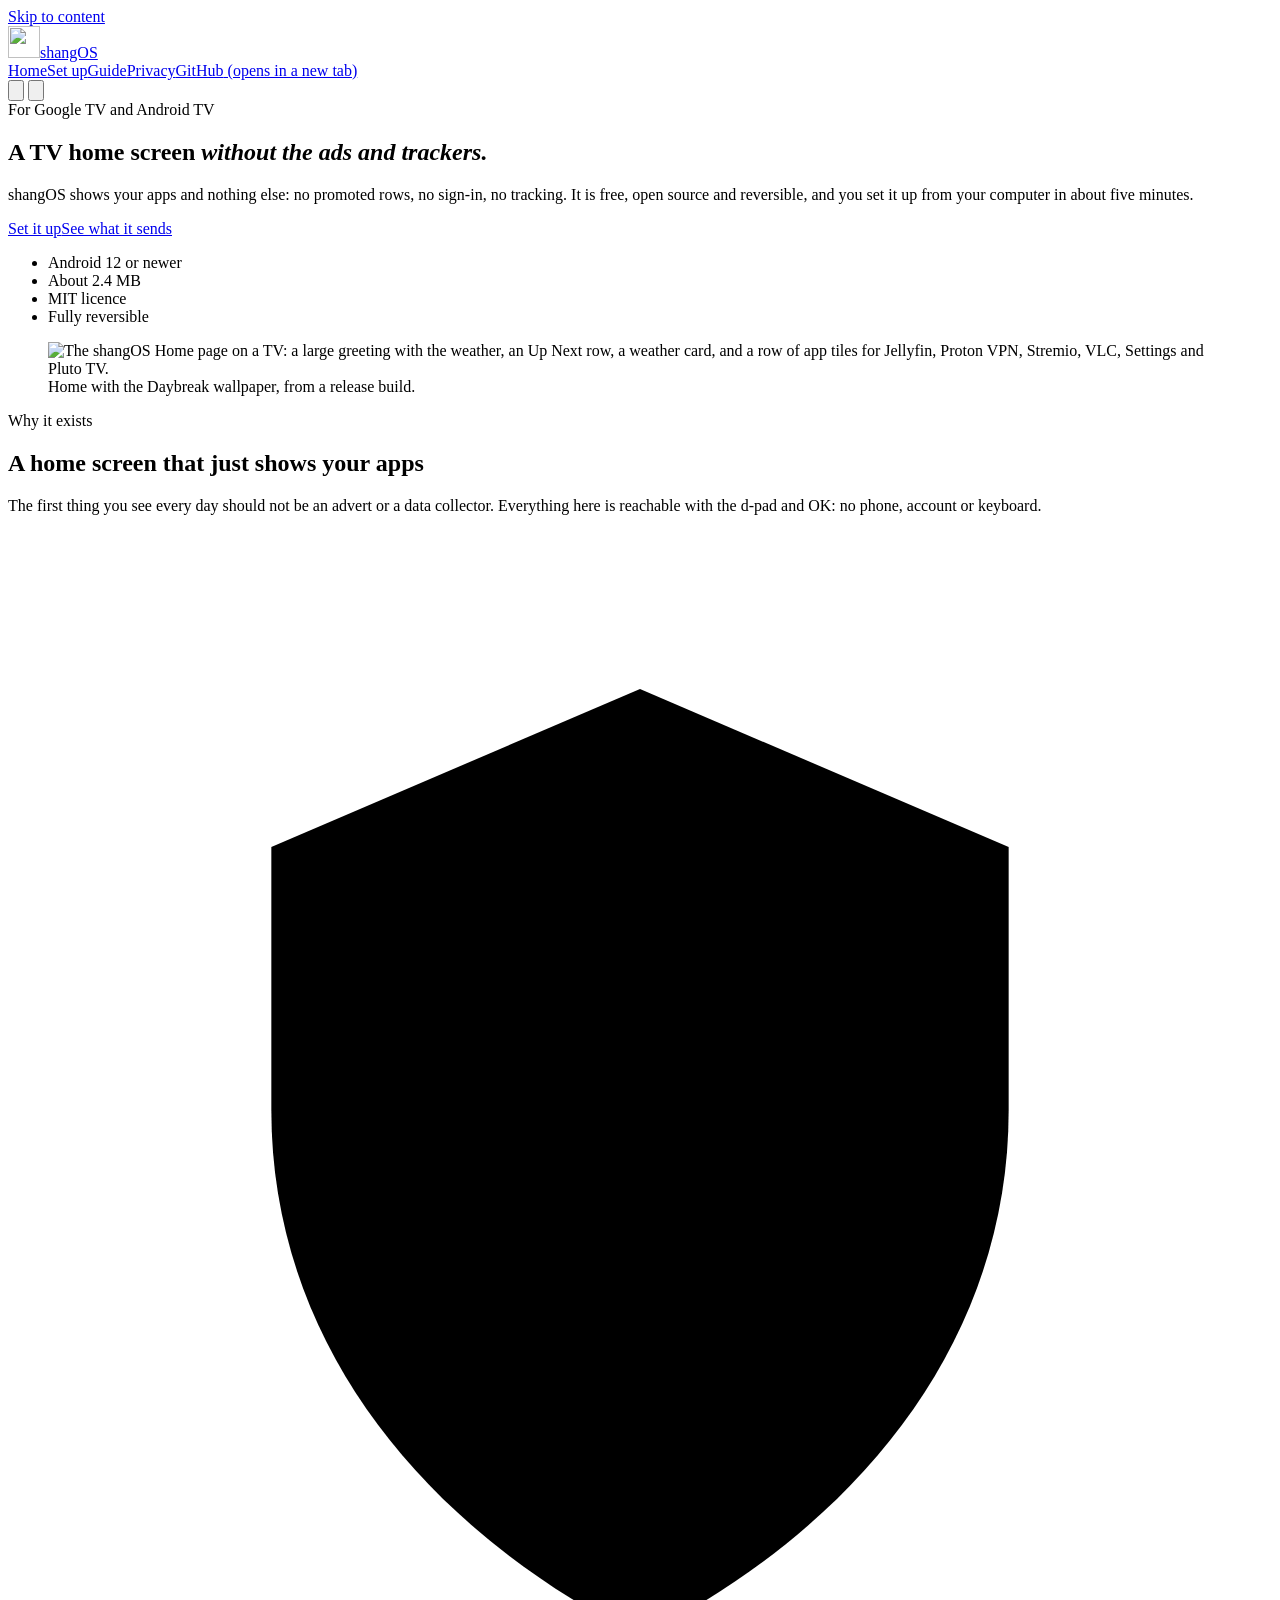
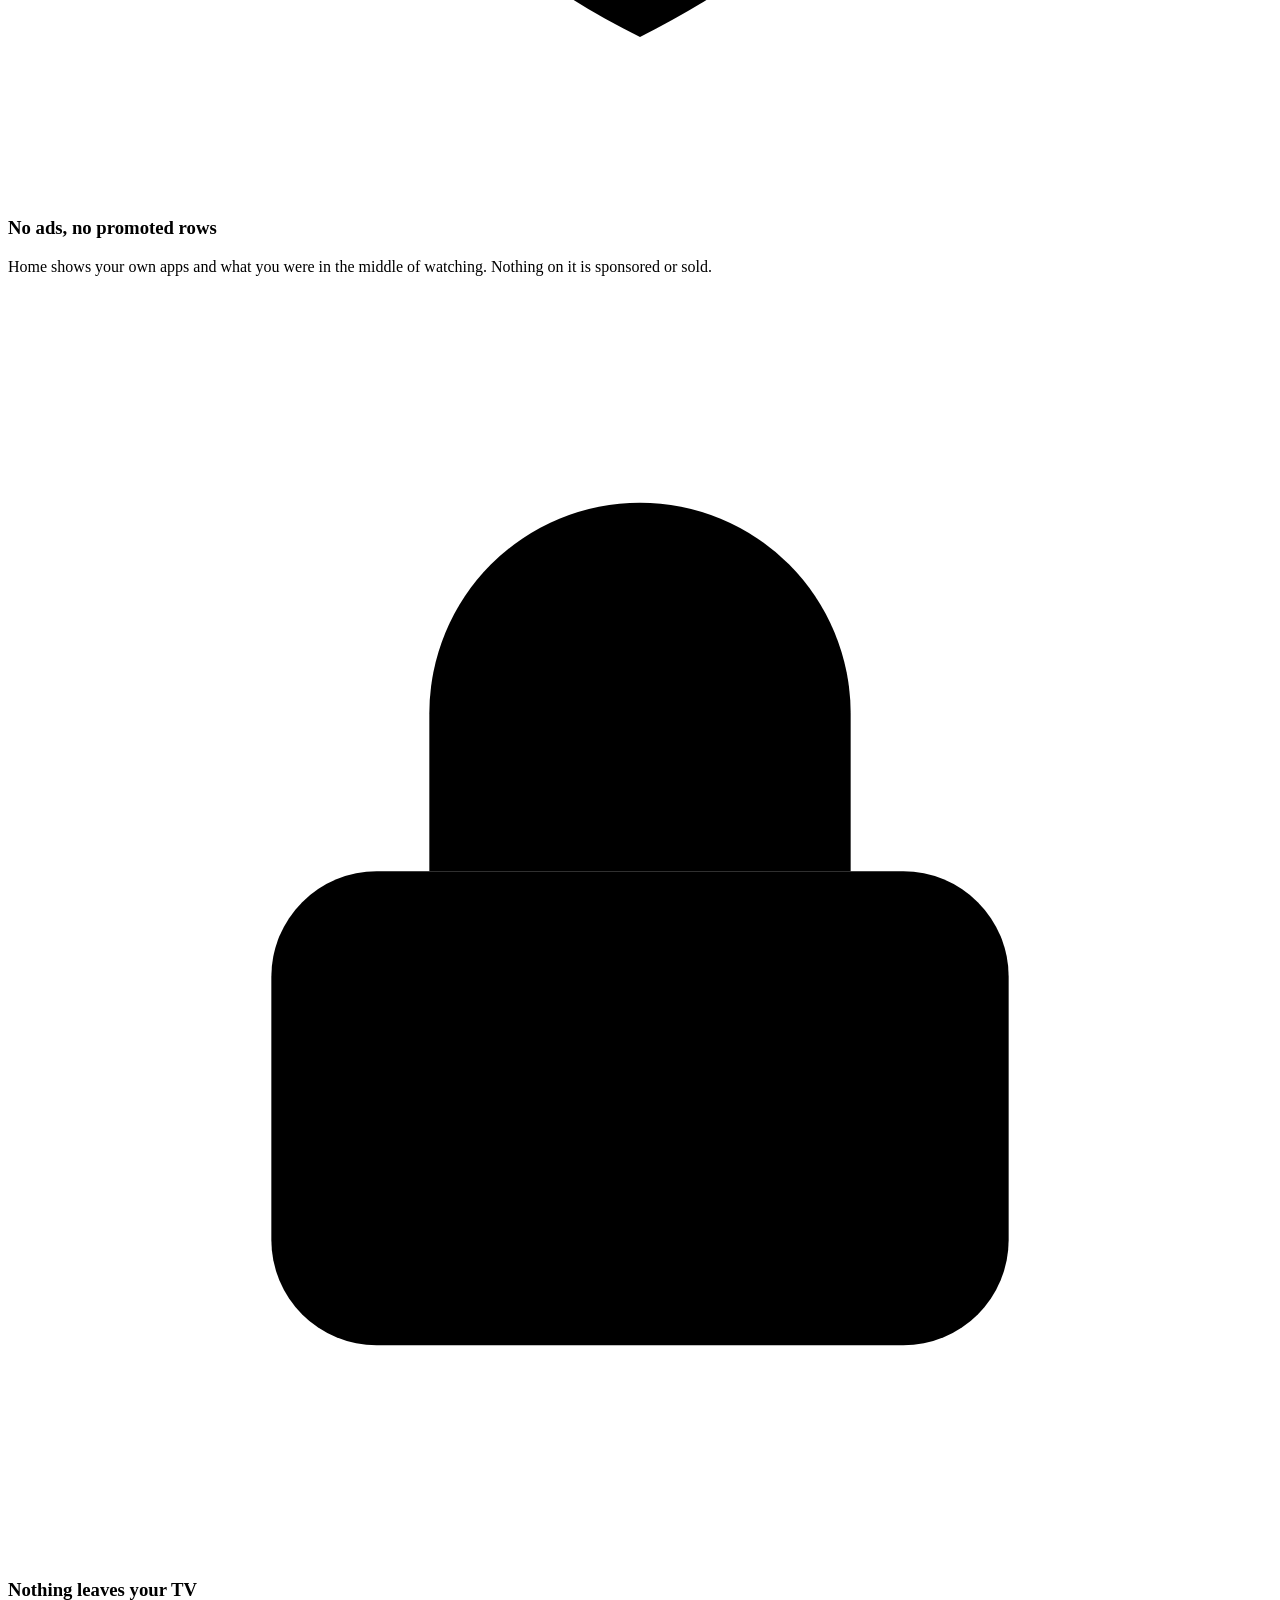
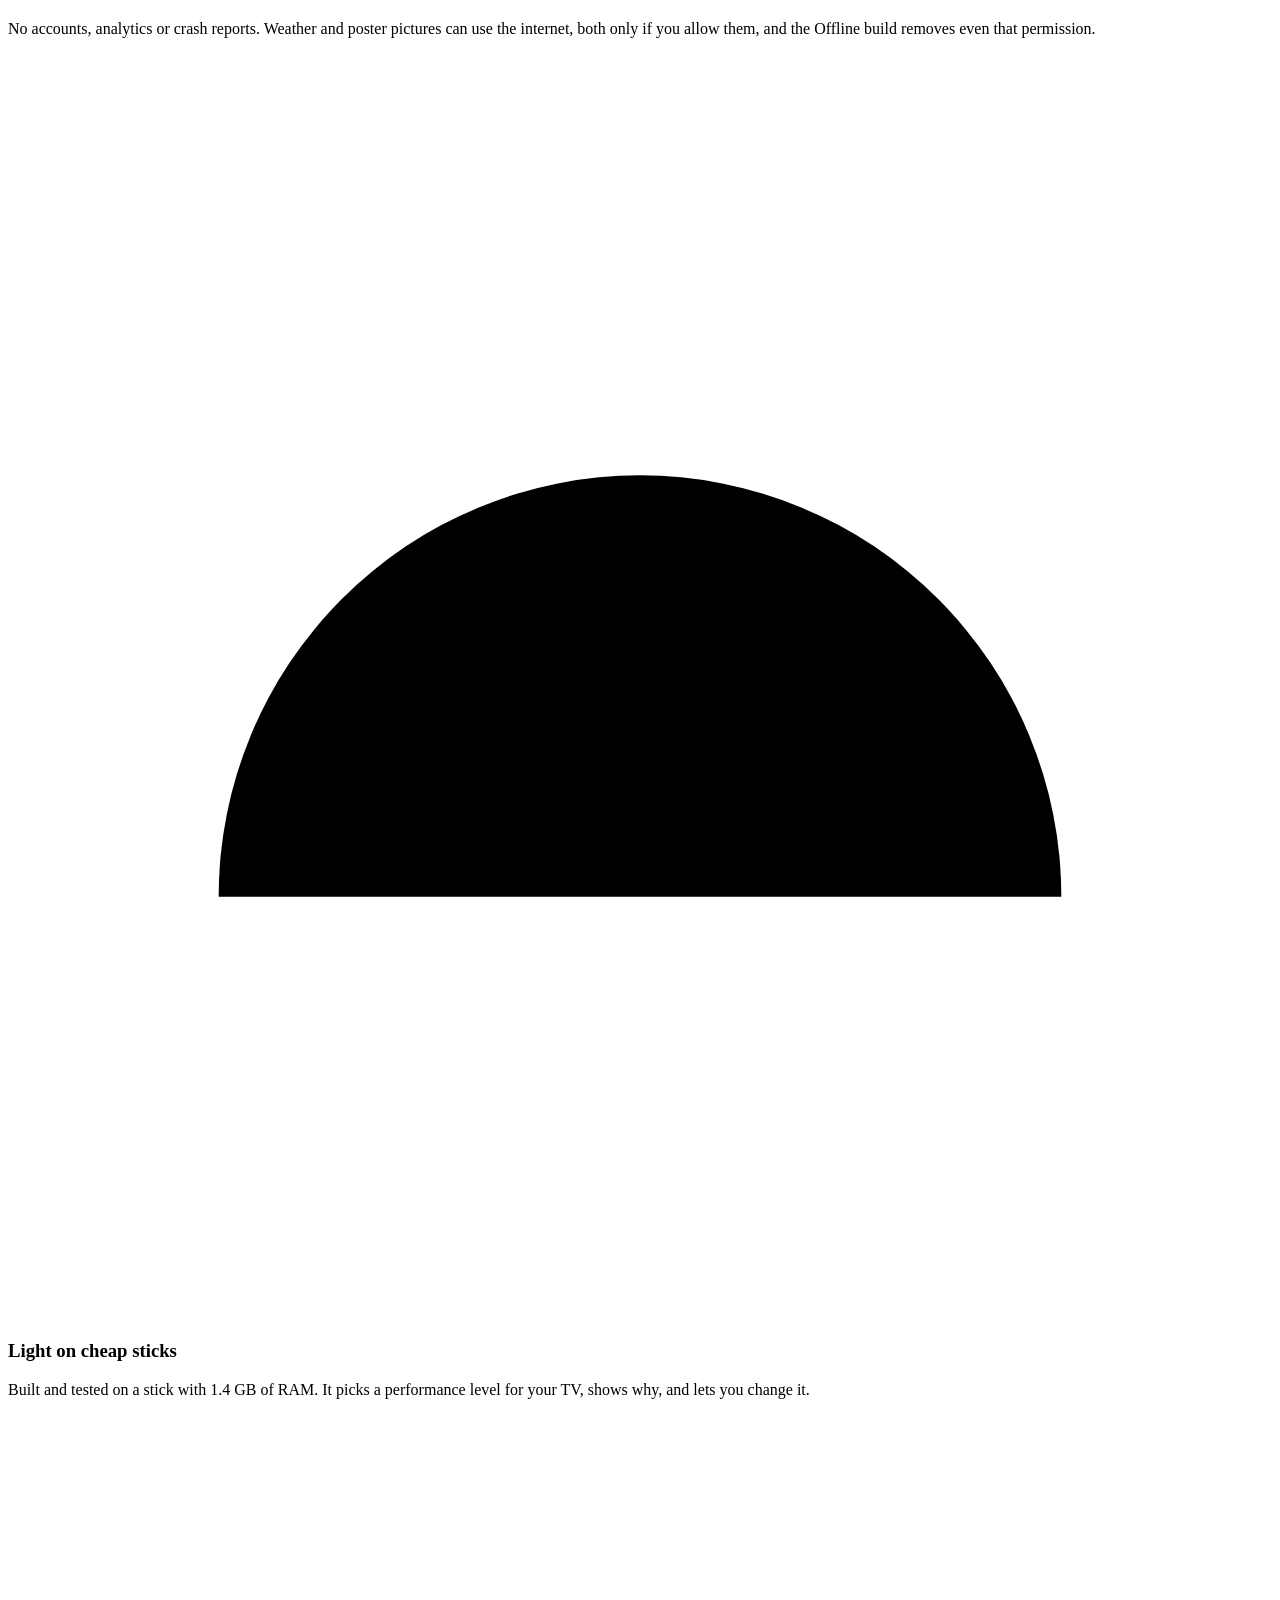
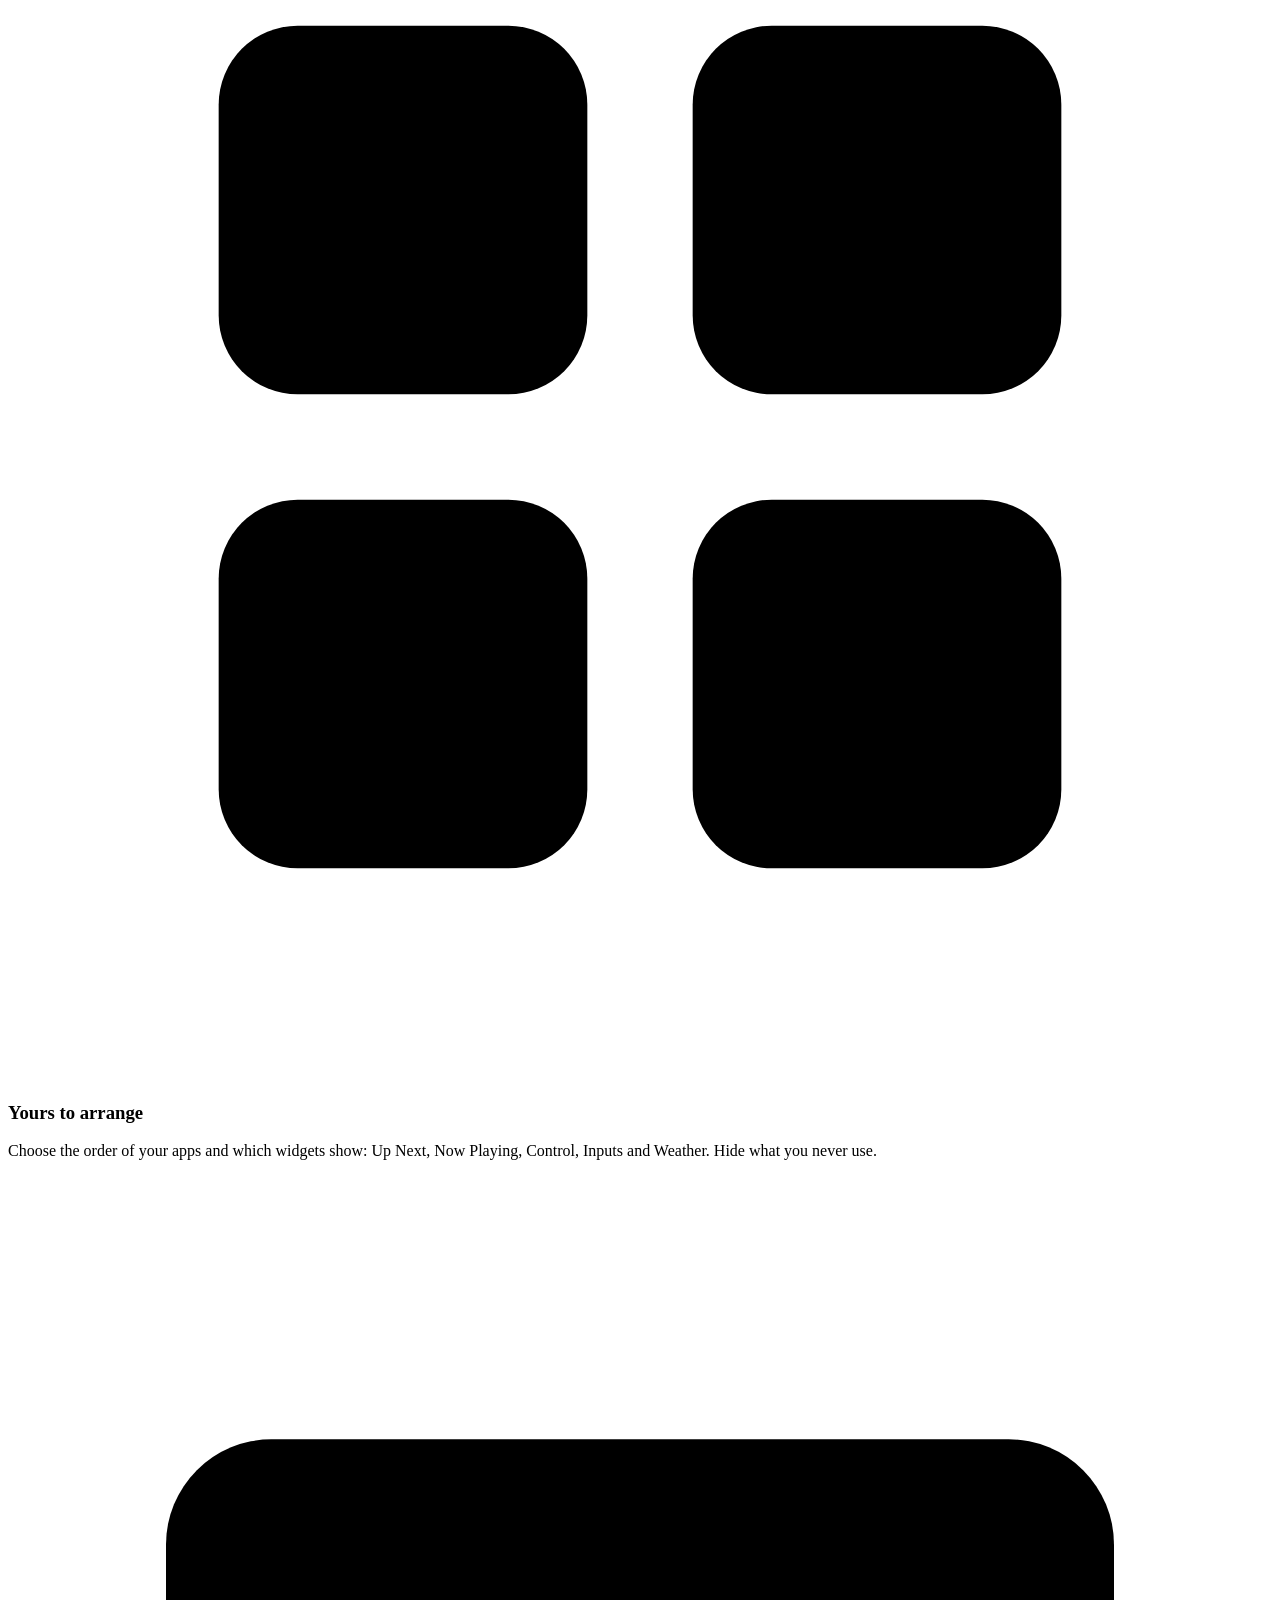
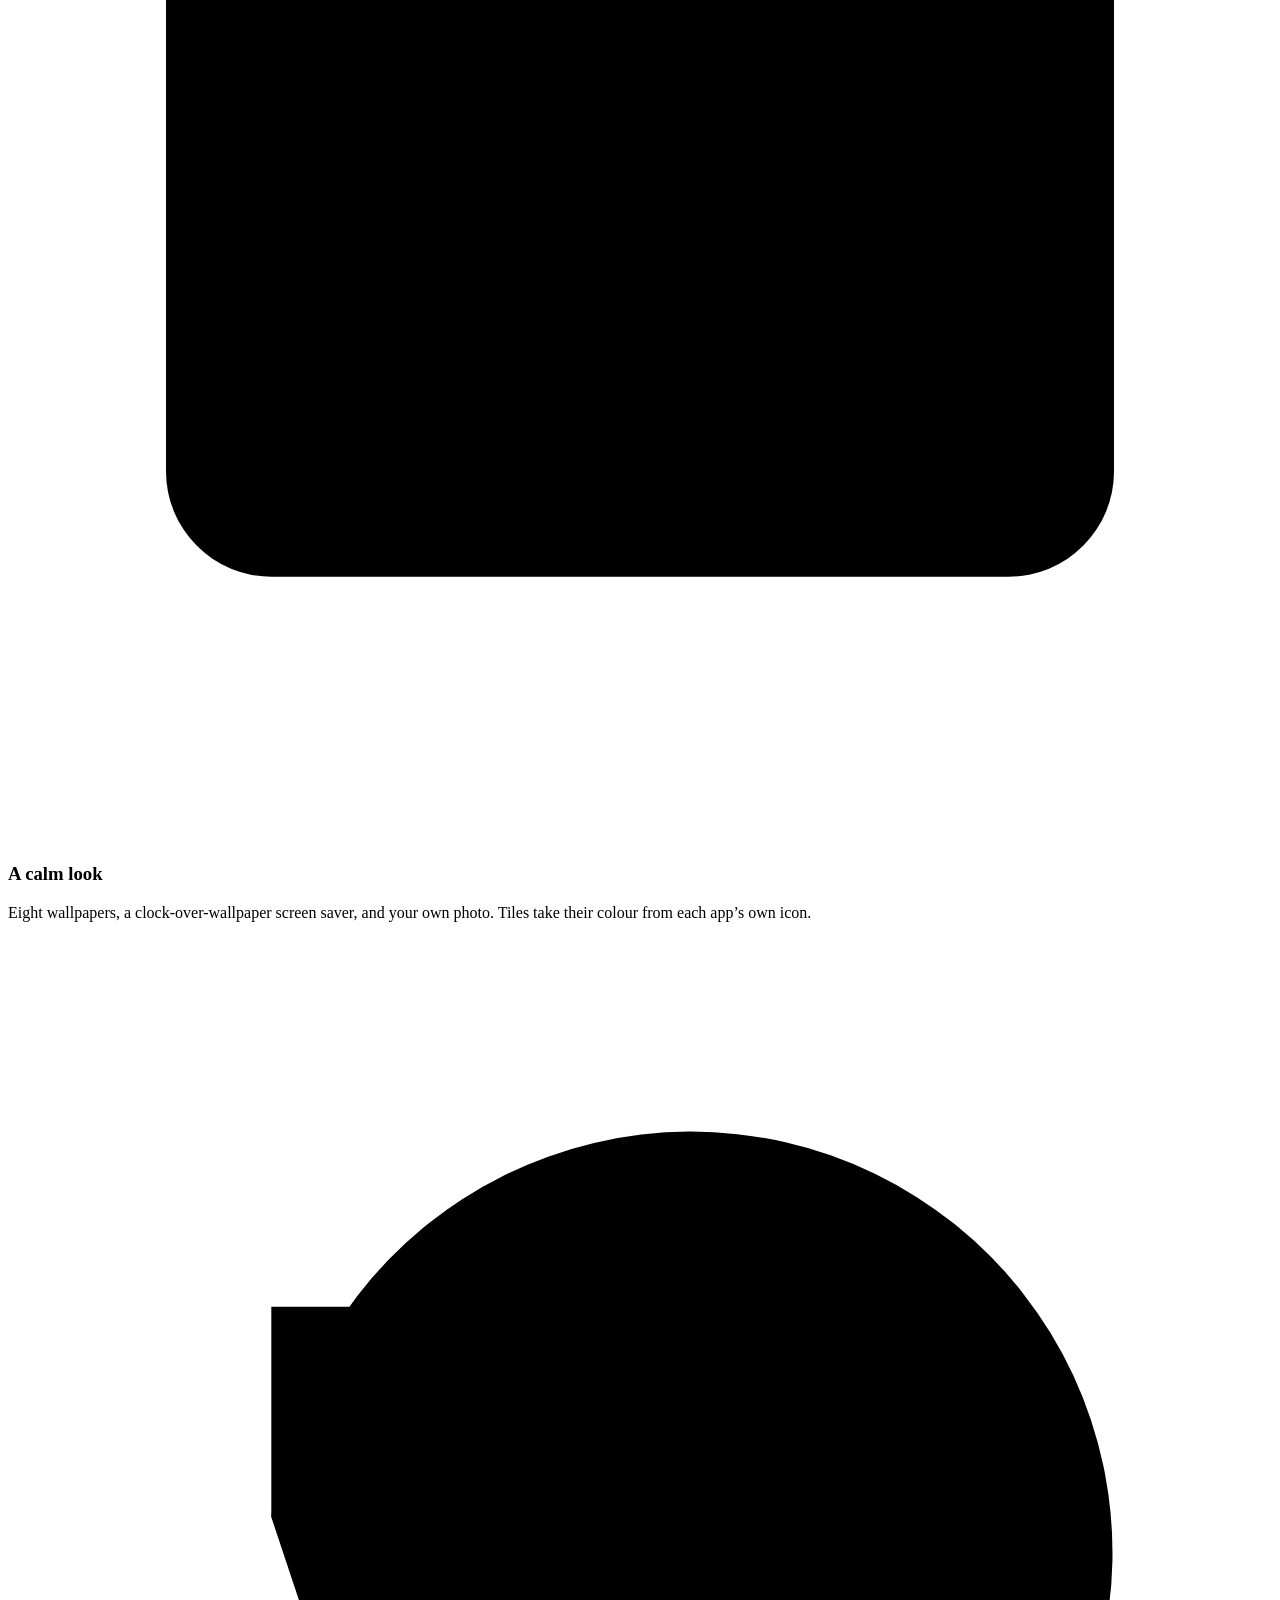
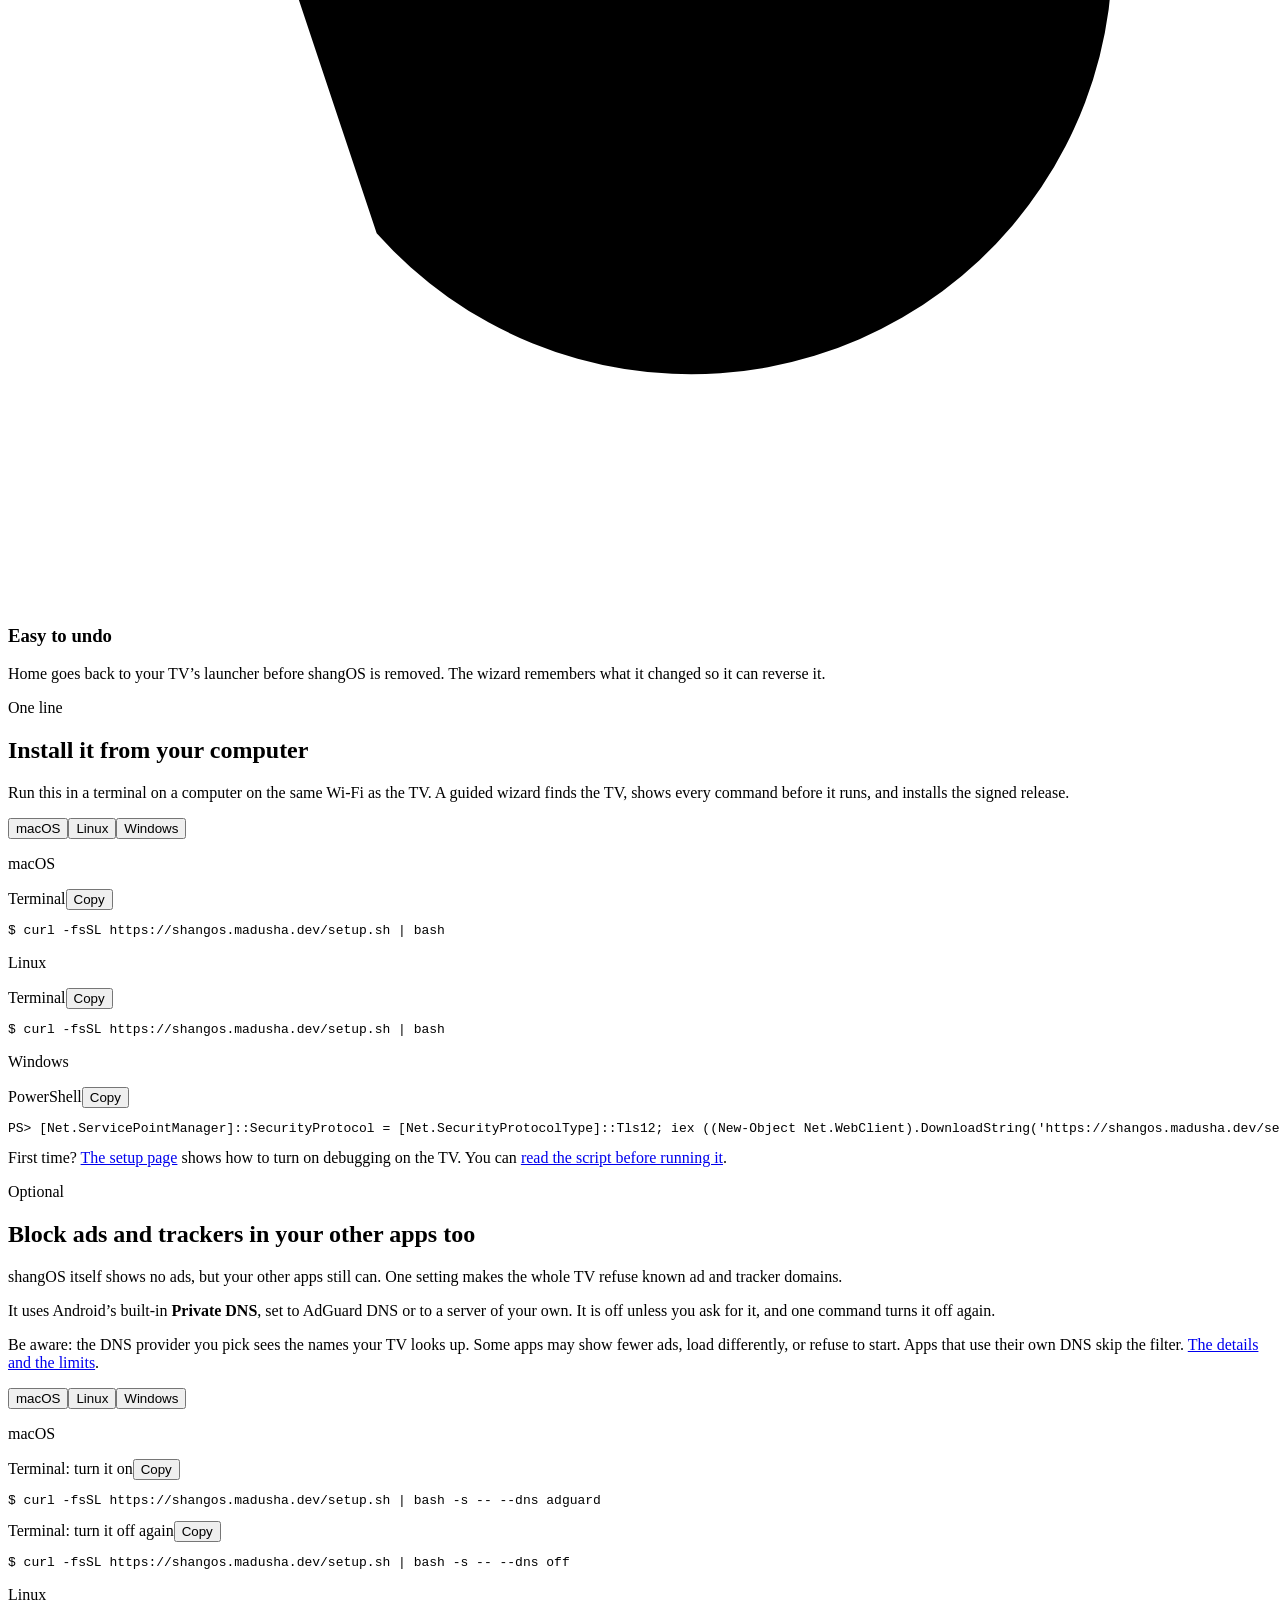
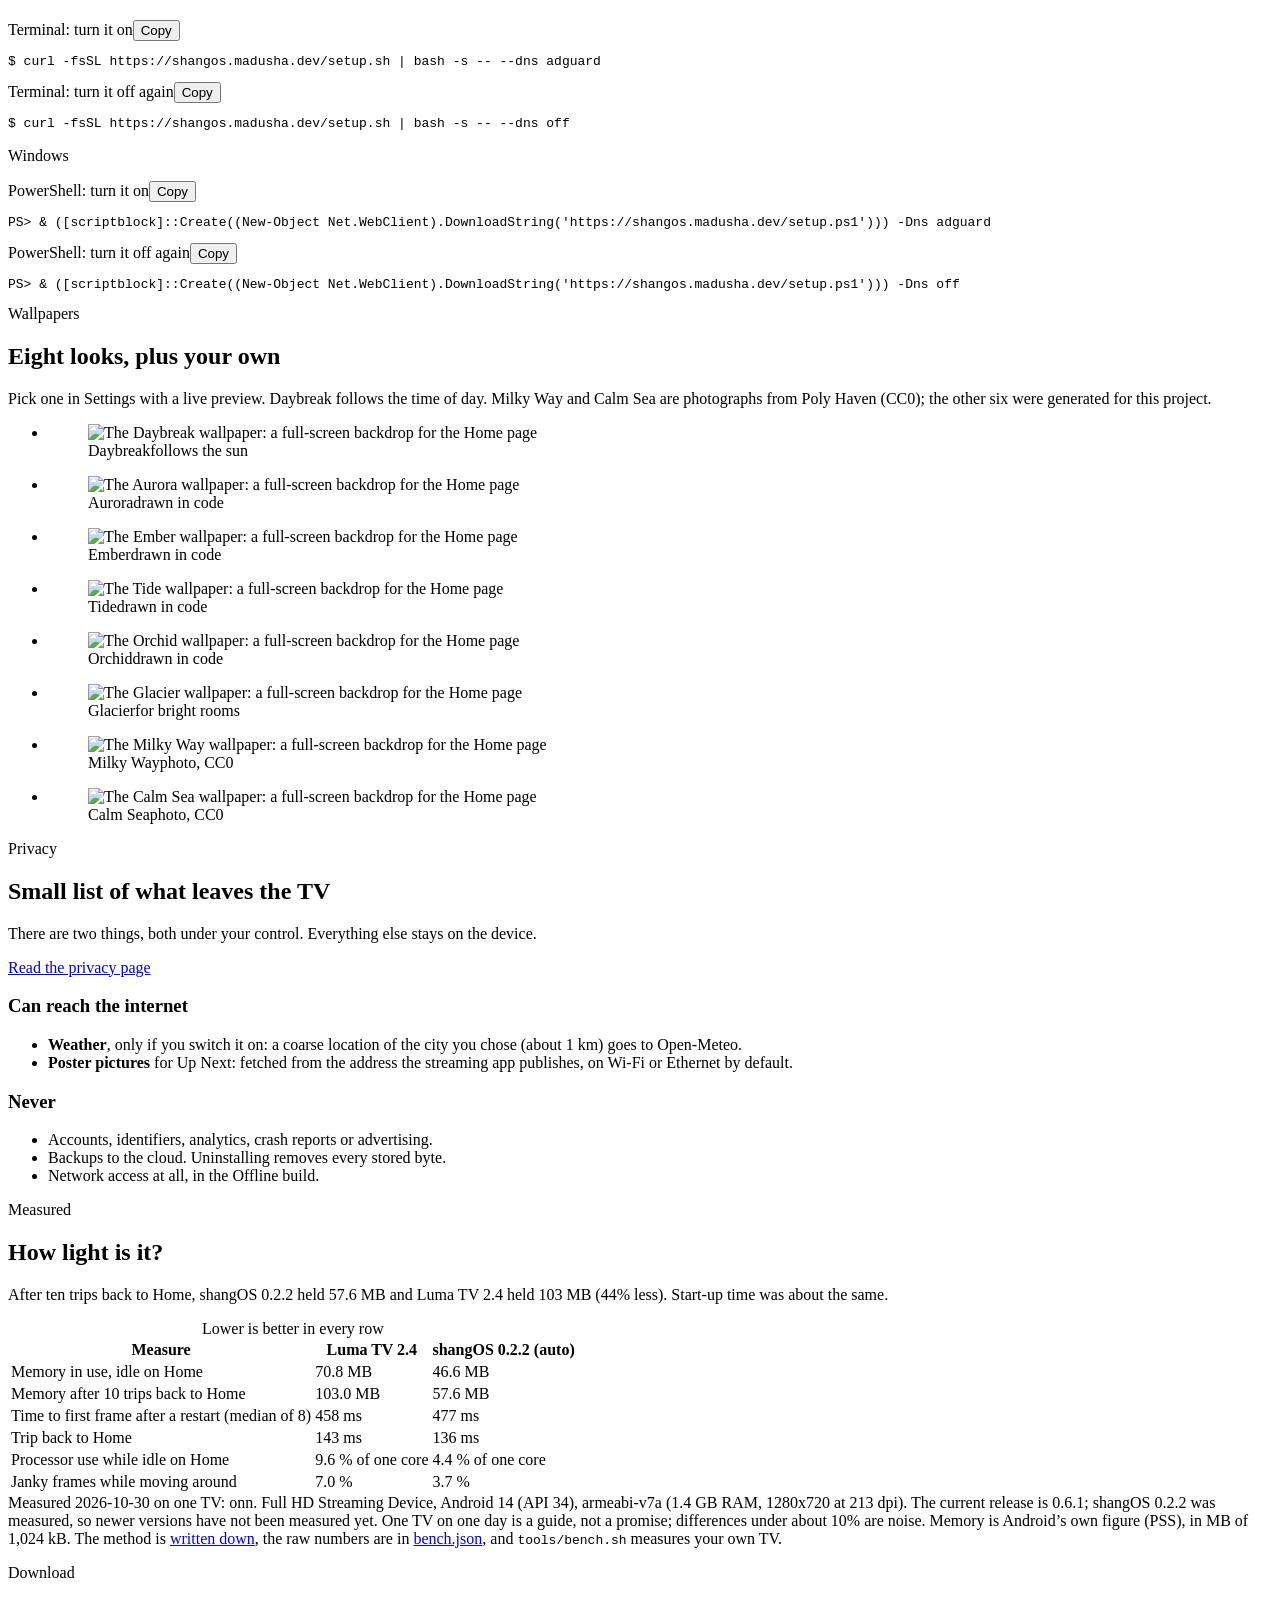
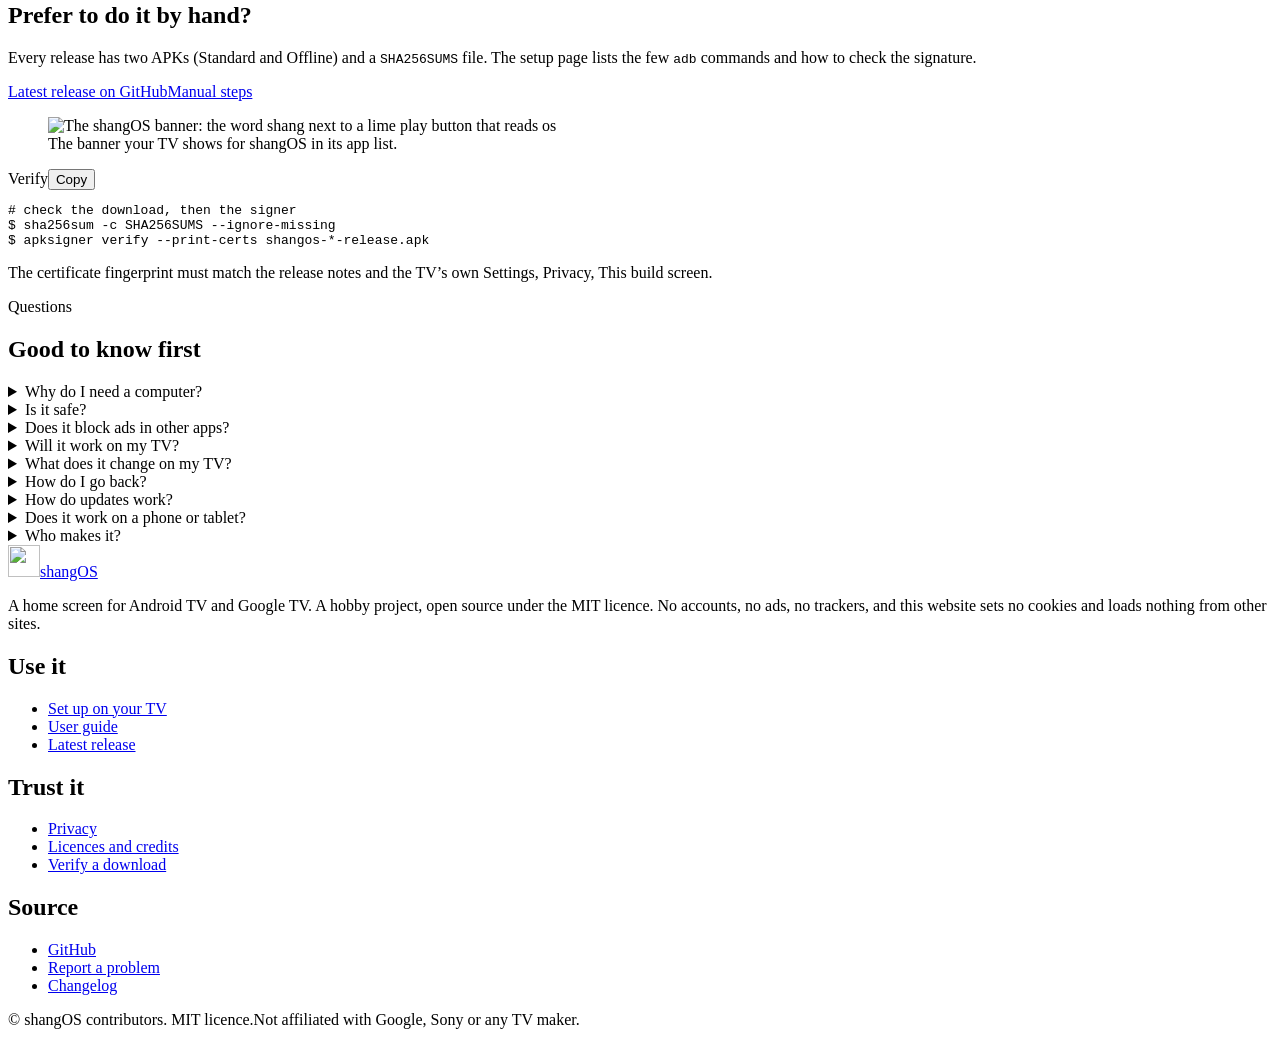
==== docs/index.html @ 3a9d21b0 "chore: updated the website sync to the latest version using build-site.py" ====
<!doctype html>
<html lang="en">
<head>
<meta charset="utf-8">
<meta name="viewport" content="width=device-width, initial-scale=1, viewport-fit=cover">
<title>shangOS: a calmer home screen for Android TV and Google TV</title>
<meta name="description" content="shangOS is an open-source home screen for Android TV and Google TV. Three quiet pages, widgets you choose, no accounts, no ads, no tracking. Reversible, and set up from your computer in about five minutes.">
<link rel="canonical" href="https://shangos.madusha.dev/">
<meta name="color-scheme" content="light dark">
<meta name="theme-color" content="#f9faef" media="(prefers-color-scheme: light)">
<meta name="theme-color" content="#12140e" media="(prefers-color-scheme: dark)">
<meta property="og:type" content="website">
<meta property="og:site_name" content="shangOS">
<meta property="og:title" content="shangOS: a calmer home screen for your TV">
<meta property="og:description" content="shangOS is an open-source home screen for Android TV and Google TV. Three quiet pages, widgets you choose, no accounts, no ads, no tracking. Reversible, and set up from your computer in about five minutes.">
<meta property="og:url" content="https://shangos.madusha.dev/">
<meta property="og:image" content="https://shangos.madusha.dev/assets/og.jpg">
<meta property="og:image:type" content="image/jpeg">
<meta property="og:image:width" content="1200">
<meta property="og:image:height" content="630">
<meta name="twitter:card" content="summary_large_image">
<link rel="icon" href="/assets/favicon.svg" type="image/svg+xml">
<link rel="apple-touch-icon" href="/assets/apple-touch-icon.png">
<script>try{var t=localStorage.getItem("shangos-theme");if(t==="light"||t==="dark")document.documentElement.dataset.theme=t}catch(e){}</script>
<link rel="stylesheet" href="/assets/site.css">
<script src="/assets/site.js" defer></script>
<script type="application/ld+json">{"@context":"https://schema.org","@type":"SoftwareApplication","name":"shangOS","applicationCategory":"UtilitiesApplication","operatingSystem":"Android TV 12+, Google TV","license":"https://opensource.org/licenses/MIT","url":"https://shangos.madusha.dev/","offers":{"@type":"Offer","price":"0","priceCurrency":"USD"}}</script>
</head>
<body>
<a class="skip" href="#main">Skip to content</a>
<header class="site-header">
  <div class="wrap">
    <a class="brand" href="/"><img src="/assets/logo.svg" alt="" width="32" height="32"><span>shangOS</span></a>
    <nav class="site-nav" id="site-nav" aria-label="Main"><a href="/" aria-current="page">Home</a><a href="/setup/">Set up</a><a href="/guide/">Guide</a><a href="/privacy/">Privacy</a><a href="https://github.com/madushas/shangos-launcher" rel="noopener">GitHub<span class="vh"> (opens in a new tab)</span></a></nav>
    <div class="header-tools">
      <button class="icon-btn theme-toggle" type="button" data-theme-toggle aria-pressed="false" aria-label="Switch theme"><svg viewBox="0 0 24 24" aria-hidden="true" class="i-sun"><path d="M12 3v2M12 19v2M5 12H3M21 12h-2M6.3 6.3 4.9 4.9M19.1 19.1l-1.4-1.4M6.3 17.7l-1.4 1.4M19.1 4.9l-1.4 1.4"/><circle cx="12" cy="12" r="4"/></svg><svg viewBox="0 0 24 24" aria-hidden="true" class="i-moon"><path d="M20 14.5A8 8 0 0 1 9.5 4a8 8 0 1 0 10.5 10.5z"/></svg></button>
      <button class="icon-btn nav-toggle" type="button" data-nav-toggle aria-expanded="false" aria-controls="site-nav" aria-label="Open menu"><svg viewBox="0 0 24 24" aria-hidden="true"><path d="M4 7h16M4 12h16M4 17h16"/></svg></button>
    </div>
  </div>
</header>
<main id="main">

<section class="hero">
  <div class="wrap hero__grid">
    <div class="hero__copy">
      <span class="kicker">For Google TV and Android TV</span>
      <h1>A TV home screen <em>without the ads and trackers.</em></h1>
      <p class="lead">shangOS shows your apps and nothing else: no promoted rows, no sign-in, no tracking. It is free, open source and reversible, and you set it up from your computer in about five minutes.</p>
      <div class="btn-row"><a class="btn btn--primary" href="/setup/">Set it up</a><a class="btn btn--ghost" href="/privacy/">See what it sends</a></div>
      <ul class="chips" aria-label="At a glance"><li class="chip">Android 12 or newer</li><li class="chip">About 2.4 MB</li><li class="chip">MIT licence</li><li class="chip">Fully reversible</li></ul>
    </div>
    <figure class="tv">
      <div class="tv__frame"><img src="/assets/home-720.webp" srcset="/assets/home-720.webp 720w, /assets/home.webp 1280w" sizes="(min-width: 62rem) 40rem, 92vw" width="1280" height="720" fetchpriority="high" alt="The shangOS Home page on a TV: a large greeting with the weather, an Up Next row, a weather card, and a row of app tiles for Jellyfin, Proton VPN, Stremio, VLC, Settings and Pluto TV."></div>
      <div class="tv__stand" aria-hidden="true"></div>
      <figcaption>Home with the Daybreak wallpaper, from a release build.</figcaption>
    </figure>
  </div>
</section>

<section class="section" aria-labelledby="what-h">
  <div class="wrap">
    <div class="section__head"><span class="kicker">Why it exists</span><h2 id="what-h">A home screen that just shows your apps</h2><p>The first thing you see every day should not be an advert or a data collector. Everything here is reachable with the d-pad and OK: no phone, account or keyboard.</p></div>
    <div class="cards">
      <article class="card"><div class="ico"><svg viewBox="0 0 24 24" aria-hidden="true"><path d="M12 3 5 6v5c0 4.5 3 8 7 10 4-2 7-5.5 7-10V6z"/><path d="m9 12 2 2 4-4"/></svg></div><h3>No ads, no promoted rows</h3><p>Home shows your own apps and what you were in the middle of watching. Nothing on it is sponsored or sold.</p></article>
      <article class="card"><div class="ico"><svg viewBox="0 0 24 24" aria-hidden="true"><rect x="5" y="11" width="14" height="9" rx="2"/><path d="M8 11V8a4 4 0 0 1 8 0v3"/></svg></div><h3>Nothing leaves your TV</h3><p>No accounts, analytics or crash reports. Weather and poster pictures can use the internet, both only if you allow them, and the Offline build removes even that permission.</p></article>
      <article class="card"><div class="ico"><svg viewBox="0 0 24 24" aria-hidden="true"><path d="M4 16a8 8 0 1 1 16 0"/><path d="m12 16 4-5"/></svg></div><h3>Light on cheap sticks</h3><p>Built and tested on a stick with 1.4&nbsp;GB of RAM. It picks a performance level for your TV, shows why, and lets you change it.</p></article>
      <article class="card"><div class="ico"><svg viewBox="0 0 24 24" aria-hidden="true"><rect x="4" y="4" width="7" height="7" rx="1.5"/><rect x="13" y="4" width="7" height="7" rx="1.5"/><rect x="4" y="13" width="7" height="7" rx="1.5"/><rect x="13" y="13" width="7" height="7" rx="1.5"/></svg></div><h3>Yours to arrange</h3><p>Choose the order of your apps and which widgets show: Up Next, Now Playing, Control, Inputs and Weather. Hide what you never use.</p></article>
      <article class="card"><div class="ico"><svg viewBox="0 0 24 24" aria-hidden="true"><rect x="3" y="5" width="18" height="14" rx="2"/><circle cx="9" cy="10" r="1.6"/><path d="m4 18 5-5 4 4 3-3 4 4"/></svg></div><h3>A calm look</h3><p>Eight wallpapers, a clock-over-wallpaper screen saver, and your own photo. Tiles take their colour from each app&rsquo;s own icon.</p></article>
      <article class="card"><div class="ico"><svg viewBox="0 0 24 24" aria-hidden="true"><path d="M9 7H5v4"/><path d="M5 11a8 8 0 1 1 2 6"/></svg></div><h3>Easy to undo</h3><p>Home goes back to your TV&rsquo;s launcher before shangOS is removed. The wizard remembers what it changed so it can reverse it.</p></article>
    </div>
  </div>
</section>

<section class="section section--sunk" aria-labelledby="install-h">
  <div class="wrap">
    <div class="section__head"><span class="kicker">One line</span><h2 id="install-h">Install it from your computer</h2>
    <p>Run this in a terminal on a computer on the same Wi-Fi as the TV. A guided wizard finds the TV, shows every command before it runs, and installs the signed release.</p></div>
    <div class="quick"><div data-tabs><div class="tabs__list" role="tablist" aria-label="Your computer"><button class="tabs__tab" role="tab" id="home-tab-mac" data-os="mac" aria-controls="home-panel-mac" aria-selected="false" tabindex="-1">macOS</button><button class="tabs__tab" role="tab" id="home-tab-linux" data-os="linux" aria-controls="home-panel-linux" aria-selected="false" tabindex="-1">Linux</button><button class="tabs__tab" role="tab" id="home-tab-windows" data-os="windows" aria-controls="home-panel-windows" aria-selected="false" tabindex="-1">Windows</button></div><div class="tabs__panel" role="tabpanel" id="home-panel-mac" aria-labelledby="home-tab-mac"><p class="tabs__panel-title">macOS</p><div class="term"><div class="term__bar"><span>Terminal</span><button class="copy" type="button">Copy</button></div><pre tabindex="0"><code><span class="p">$ </span>curl -fsSL https://shangos.madusha.dev/setup.sh | bash</code></pre></div></div><div class="tabs__panel" role="tabpanel" id="home-panel-linux" aria-labelledby="home-tab-linux"><p class="tabs__panel-title">Linux</p><div class="term"><div class="term__bar"><span>Terminal</span><button class="copy" type="button">Copy</button></div><pre tabindex="0"><code><span class="p">$ </span>curl -fsSL https://shangos.madusha.dev/setup.sh | bash</code></pre></div></div><div class="tabs__panel" role="tabpanel" id="home-panel-windows" aria-labelledby="home-tab-windows"><p class="tabs__panel-title">Windows</p><div class="term"><div class="term__bar"><span>PowerShell</span><button class="copy" type="button">Copy</button></div><pre tabindex="0"><code><span class="p">PS&gt; </span>[Net.ServicePointManager]::SecurityProtocol = [Net.SecurityProtocolType]::Tls12; iex ((New-Object Net.WebClient).DownloadString(&#x27;https://shangos.madusha.dev/setup.ps1&#x27;))</code></pre></div></div></div></div>
    <p class="fine" style="margin-top:var(--s-4)">First time? <a href="/setup/">The setup page</a> shows how to turn on debugging on the TV. You can <a href="/setup/#read-first">read the script before running it</a>.</p>
  </div>
</section>

<section class="section" aria-labelledby="dns-h">
  <div class="wrap split">
    <div class="stack"><span class="kicker">Optional</span><h2 id="dns-h">Block ads and trackers in your other apps too</h2>
    <p class="lead">shangOS itself shows no ads, but your other apps still can. One setting makes the whole TV refuse known ad and tracker domains.</p>
    <p>It uses Android&rsquo;s built-in <strong>Private DNS</strong>, set to AdGuard DNS or to a server of your own. It is off unless you ask for it, and one command turns it off again.</p>
    <p class="fine">Be aware: the DNS provider you pick sees the names your TV looks up. Some apps may show fewer ads, load differently, or refuse to start. Apps that use their own DNS skip the filter. <a href="/setup/#block-ads">The details and the limits</a>.</p></div>
    <div class="stack"><div data-tabs><div class="tabs__list" role="tablist" aria-label="Your computer"><button class="tabs__tab" role="tab" id="home-dns-tab-mac" data-os="mac" aria-controls="home-dns-panel-mac" aria-selected="false" tabindex="-1">macOS</button><button class="tabs__tab" role="tab" id="home-dns-tab-linux" data-os="linux" aria-controls="home-dns-panel-linux" aria-selected="false" tabindex="-1">Linux</button><button class="tabs__tab" role="tab" id="home-dns-tab-windows" data-os="windows" aria-controls="home-dns-panel-windows" aria-selected="false" tabindex="-1">Windows</button></div><div class="tabs__panel" role="tabpanel" id="home-dns-panel-mac" aria-labelledby="home-dns-tab-mac"><p class="tabs__panel-title">macOS</p><div class="term"><div class="term__bar"><span>Terminal: turn it on</span><button class="copy" type="button">Copy</button></div><pre tabindex="0"><code><span class="p">$ </span>curl -fsSL https://shangos.madusha.dev/setup.sh | bash -s -- --dns adguard</code></pre></div><div class="term"><div class="term__bar"><span>Terminal: turn it off again</span><button class="copy" type="button">Copy</button></div><pre tabindex="0"><code><span class="p">$ </span>curl -fsSL https://shangos.madusha.dev/setup.sh | bash -s -- --dns off</code></pre></div></div><div class="tabs__panel" role="tabpanel" id="home-dns-panel-linux" aria-labelledby="home-dns-tab-linux"><p class="tabs__panel-title">Linux</p><div class="term"><div class="term__bar"><span>Terminal: turn it on</span><button class="copy" type="button">Copy</button></div><pre tabindex="0"><code><span class="p">$ </span>curl -fsSL https://shangos.madusha.dev/setup.sh | bash -s -- --dns adguard</code></pre></div><div class="term"><div class="term__bar"><span>Terminal: turn it off again</span><button class="copy" type="button">Copy</button></div><pre tabindex="0"><code><span class="p">$ </span>curl -fsSL https://shangos.madusha.dev/setup.sh | bash -s -- --dns off</code></pre></div></div><div class="tabs__panel" role="tabpanel" id="home-dns-panel-windows" aria-labelledby="home-dns-tab-windows"><p class="tabs__panel-title">Windows</p><div class="term"><div class="term__bar"><span>PowerShell: turn it on</span><button class="copy" type="button">Copy</button></div><pre tabindex="0"><code><span class="p">PS&gt; </span>&amp; ([scriptblock]::Create((New-Object Net.WebClient).DownloadString(&#x27;https://shangos.madusha.dev/setup.ps1&#x27;))) -Dns adguard</code></pre></div><div class="term"><div class="term__bar"><span>PowerShell: turn it off again</span><button class="copy" type="button">Copy</button></div><pre tabindex="0"><code><span class="p">PS&gt; </span>&amp; ([scriptblock]::Create((New-Object Net.WebClient).DownloadString(&#x27;https://shangos.madusha.dev/setup.ps1&#x27;))) -Dns off</code></pre></div></div></div></div>
  </div>
</section>

<section class="section section--sunk" aria-labelledby="looks-h">
  <div class="wrap">
    <div class="section__head"><span class="kicker">Wallpapers</span><h2 id="looks-h">Eight looks, plus your own</h2><p>Pick one in Settings with a live preview. Daybreak follows the time of day. Milky Way and Calm Sea are photographs from Poly Haven (CC0); the other six were generated for this project.</p></div>
    <ul class="looks looks--scroll"><li><figure class="look"><img src="/assets/looks/daybreak_day.webp" width="560" height="315" loading="lazy" decoding="async" alt="The Daybreak wallpaper: a full-screen backdrop for the Home page"><figcaption>Daybreak<span>follows the sun</span></figcaption></figure></li><li><figure class="look"><img src="/assets/looks/aurora.webp" width="560" height="315" loading="lazy" decoding="async" alt="The Aurora wallpaper: a full-screen backdrop for the Home page"><figcaption>Aurora<span>drawn in code</span></figcaption></figure></li><li><figure class="look"><img src="/assets/looks/ember.webp" width="560" height="315" loading="lazy" decoding="async" alt="The Ember wallpaper: a full-screen backdrop for the Home page"><figcaption>Ember<span>drawn in code</span></figcaption></figure></li><li><figure class="look"><img src="/assets/looks/tide.webp" width="560" height="315" loading="lazy" decoding="async" alt="The Tide wallpaper: a full-screen backdrop for the Home page"><figcaption>Tide<span>drawn in code</span></figcaption></figure></li><li><figure class="look"><img src="/assets/looks/orchid.webp" width="560" height="315" loading="lazy" decoding="async" alt="The Orchid wallpaper: a full-screen backdrop for the Home page"><figcaption>Orchid<span>drawn in code</span></figcaption></figure></li><li><figure class="look"><img src="/assets/looks/glacier.webp" width="560" height="315" loading="lazy" decoding="async" alt="The Glacier wallpaper: a full-screen backdrop for the Home page"><figcaption>Glacier<span>for bright rooms</span></figcaption></figure></li><li><figure class="look"><img src="/assets/looks/milkyway.webp" width="560" height="315" loading="lazy" decoding="async" alt="The Milky Way wallpaper: a full-screen backdrop for the Home page"><figcaption>Milky Way<span>photo, CC0</span></figcaption></figure></li><li><figure class="look"><img src="/assets/looks/sea.webp" width="560" height="315" loading="lazy" decoding="async" alt="The Calm Sea wallpaper: a full-screen backdrop for the Home page"><figcaption>Calm Sea<span>photo, CC0</span></figcaption></figure></li></ul>
  </div>
</section>

<section class="section" aria-labelledby="priv-h">
  <div class="wrap split">
    <div class="stack"><span class="kicker">Privacy</span><h2 id="priv-h">Small list of what leaves the TV</h2><p class="lead">There are two things, both under your control. Everything else stays on the device.</p><p><a class="btn btn--ghost" href="/privacy/">Read the privacy page</a></p></div>
    <div class="stack">
      <h3>Can reach the internet</h3>
      <ul class="list-clean"><li><span><strong>Weather</strong>, only if you switch it on: a coarse location of the city you chose (about 1&nbsp;km) goes to Open-Meteo.</span></li><li><span><strong>Poster pictures</strong> for Up Next: fetched from the address the streaming app publishes, on Wi-Fi or Ethernet by default.</span></li></ul>
      <h3>Never</h3>
      <ul class="list-clean list-clean--no"><li><span>Accounts, identifiers, analytics, crash reports or advertising.</span></li><li><span>Backups to the cloud. Uninstalling removes every stored byte.</span></li><li><span>Network access at all, in the Offline build.</span></li></ul>
    </div>
  </div>
</section>


<section class="section section--sunk" aria-labelledby="num-h">
  <div class="wrap">
    <div class="section__head"><span class="kicker">Measured</span><h2 id="num-h">How light is it?</h2><p>After ten trips back to Home, shangOS 0.2.2 held 57.6&nbsp;MB and Luma TV 2.4 held 103&nbsp;MB (44% less). Start-up time was about the same.</p></div>
    <div class="table-wrap table-wrap--stack"><table><caption>Lower is better in every row</caption><thead><tr><th scope="col">Measure</th><th scope="col">Luma TV 2.4</th><th scope="col">shangOS 0.2.2 (auto)</th></tr></thead><tbody><tr><td data-label="Measure">Memory in use, idle on Home</td><td data-label="Luma TV 2.4">70.8 MB</td><td data-label="shangOS 0.2.2 (auto)">46.6 MB</td></tr><tr><td data-label="Measure">Memory after 10 trips back to Home</td><td data-label="Luma TV 2.4">103.0 MB</td><td data-label="shangOS 0.2.2 (auto)">57.6 MB</td></tr><tr><td data-label="Measure">Time to first frame after a restart (median of 8)</td><td data-label="Luma TV 2.4">458 ms</td><td data-label="shangOS 0.2.2 (auto)">477 ms</td></tr><tr><td data-label="Measure">Trip back to Home</td><td data-label="Luma TV 2.4">143 ms</td><td data-label="shangOS 0.2.2 (auto)">136 ms</td></tr><tr><td data-label="Measure">Processor use while idle on Home</td><td data-label="Luma TV 2.4">9.6 % of one core</td><td data-label="shangOS 0.2.2 (auto)">4.4 % of one core</td></tr><tr><td data-label="Measure">Janky frames while moving around</td><td data-label="Luma TV 2.4">7.0 %</td><td data-label="shangOS 0.2.2 (auto)">3.7 %</td></tr></tbody></table></div>
    <p class="fine" style="margin-top:var(--s-4)">Measured 2026-10-30 on one TV: onn. Full HD Streaming Device, Android 14 (API 34), armeabi-v7a (1.4&nbsp;GB RAM, 1280x720 at 213 dpi). The current release is 0.6.1; shangOS 0.2.2 was measured, so newer versions have not been measured yet. One TV on one day is a guide, not a promise; differences under about 10% are noise. Memory is Android&rsquo;s own figure (PSS), in MB of 1,024&nbsp;kB. The method is <a href="https://github.com/madushas/shangos-launcher/blob/main/docs/MEASURING.md" rel="noopener">written down</a>, the raw numbers are in <a href="/data/bench.json">bench.json</a>, and <code>tools/bench.sh</code> measures your own TV.</p>
  </div>
</section>

<section class="section" aria-labelledby="dl-h">
  <div class="wrap split">
    <div class="stack"><span class="kicker">Download</span><h2 id="dl-h">Prefer to do it by hand?</h2><p class="lead">Every release has two APKs (Standard and Offline) and a <code>SHA256SUMS</code> file. The setup page lists the few <code>adb</code> commands and how to check the signature.</p>
    <div class="btn-row"><a class="btn btn--primary" href="https://github.com/madushas/shangos-launcher/releases/latest" rel="noopener">Latest release on GitHub</a><a class="btn btn--ghost" href="/setup/#manual">Manual steps</a></div></div>
    <div class="stack"><figure class="banner"><img src="/assets/banner.svg" alt="The shangOS banner: the word shang next to a lime play button that reads os" width="760" height="428" loading="lazy" decoding="async"><figcaption>The banner your TV shows for shangOS in its app list.</figcaption></figure><div class="term"><div class="term__bar"><span>Verify</span><button class="copy" type="button">Copy</button></div><pre tabindex="0"><code><span class="c"># check the download, then the signer</span>
<span class="p">$ </span>sha256sum -c SHA256SUMS --ignore-missing
<span class="p">$ </span>apksigner verify --print-certs shangos-*-release.apk</code></pre></div>
    <p class="fine">The certificate fingerprint must match the release notes and the TV&rsquo;s own Settings, Privacy, This build screen.</p></div>
  </div>
</section>

<section class="section section--sunk" aria-labelledby="faq-h">
  <div class="wrap" style="max-width:52rem">
    <div class="section__head"><span class="kicker">Questions</span><h2 id="faq-h">Good to know first</h2></div>
    <div class="faq"><details><summary>Why do I need a computer?</summary><div class="faq__a"><p>Android TV and Google TV have no setting for choosing a different home app, so it is set once with <code>adb</code>, Android&rsquo;s standard developer tool, over your home network. The setup wizard does it for you and takes about five minutes.</p></div></details><details><summary>Is it safe?</summary><div class="faq__a"><p>You can check each part yourself. The source is public. Each release is signed, ships with a <code>SHA256SUMS</code> file, and the setup wizard checks it before installing. The app has no accounts and no analytics, and the Offline build does not even ask Android for network access. Read the <a href="/privacy/">privacy page</a> for exactly what is sent, and when.</p></div></details><details><summary>Does it block ads in other apps?</summary><div class="faq__a"><p>shangOS itself shows none, but it does not change other apps. If you want that, the setup wizard can switch on an optional ad and tracker filter for the whole TV (Android&rsquo;s Private DNS). It is off by default, it can be undone with one command, and it has limits: <a href="/setup/#block-ads">read them first</a>.</p></div></details><details><summary>Will it work on my TV?</summary><div class="faq__a"><p>It needs an Android TV or Google TV on Android 12 or newer, and the wizard checks that for you. It was built and measured on one small stick (an onn. Full HD Streaming Device) and has not been tested on every brand, so please <a href="https://github.com/madushas/shangos-launcher/issues" rel="noopener">tell me what you find</a>. Not for phones, tablets or Fire TV.</p></div></details><details><summary>What does it change on my TV?</summary><div class="faq__a"><p>It installs one app and makes it the home screen. The TV&rsquo;s own home and setup apps stay switched on, so the TV always has a home to start with; if the TV keeps opening its own home, open shangOS from the app row. Nothing else is touched: no root, no firmware. <a href="/setup/#what-changes">Full list</a>.</p></div></details><details><summary>How do I go back?</summary><div class="faq__a"><p>Run the wizard again and choose <em>Remove shangOS</em>. It gives Home back to your TV&rsquo;s launcher first, then removes the app. <a href="/setup/#undo">Manual steps</a> are on the setup page.</p></div></details><details><summary>How do updates work?</summary><div class="faq__a"><p>shangOS does not check for or download updates itself. Run the wizard again, or install the new APK over the old one with <code>adb install -r</code>. Releases are signed with the same key, so your order, name and wallpaper stay.</p></div></details><details><summary>Does it work on a phone or tablet?</summary><div class="faq__a"><p>No. It is built for the remote and a TV screen, and needs Android 12 or newer on an Android TV or Google TV device.</p></div></details><details><summary>Who makes it?</summary><div class="faq__a"><p>It is a hobby project, maintained in spare time and published under the MIT licence. It began as a fork of <a href="https://github.com/0xProbabillity/luma-tv" rel="noopener">Luma TV</a> (see <a href="/licenses/">credits</a>). Bugs and ideas go on <a href="https://github.com/madushas/shangos-launcher/issues" rel="noopener">GitHub</a>.</p></div></details></div>
  </div>
</section>

</main>
<footer class="site-footer">
  <div class="wrap">
    <div class="footer-grid">
      <div>
        <a class="brand" href="/"><img src="/assets/logo.svg" alt="" width="32" height="32"><span>shangOS</span></a>
        <p class="footer-note">A home screen for Android TV and Google TV. A hobby project, open source under the MIT licence. No accounts, no ads, no trackers, and this website sets no cookies and loads nothing from other sites.</p>
      </div>
      <div><h2>Use it</h2><ul><li><a href="/setup/">Set up on your TV</a></li><li><a href="/guide/">User guide</a></li><li><a href="https://github.com/madushas/shangos-launcher/releases/latest" rel="noopener">Latest release</a></li></ul></div>
      <div><h2>Trust it</h2><ul><li><a href="/privacy/">Privacy</a></li><li><a href="/licenses/">Licences and credits</a></li><li><a href="/setup/#verify">Verify a download</a></li></ul></div>
      <div><h2>Source</h2><ul><li><a href="https://github.com/madushas/shangos-launcher" rel="noopener">GitHub</a></li><li><a href="https://github.com/madushas/shangos-launcher/issues" rel="noopener">Report a problem</a></li><li><a href="https://github.com/madushas/shangos-launcher/blob/main/CHANGELOG.md" rel="noopener">Changelog</a></li></ul></div>
    </div>
    <div class="footer-bottom"><span>&copy; shangOS contributors. MIT licence.</span><span>Not affiliated with Google, Sony or any TV maker.</span></div>
  </div>
</footer>
</body>
</html>
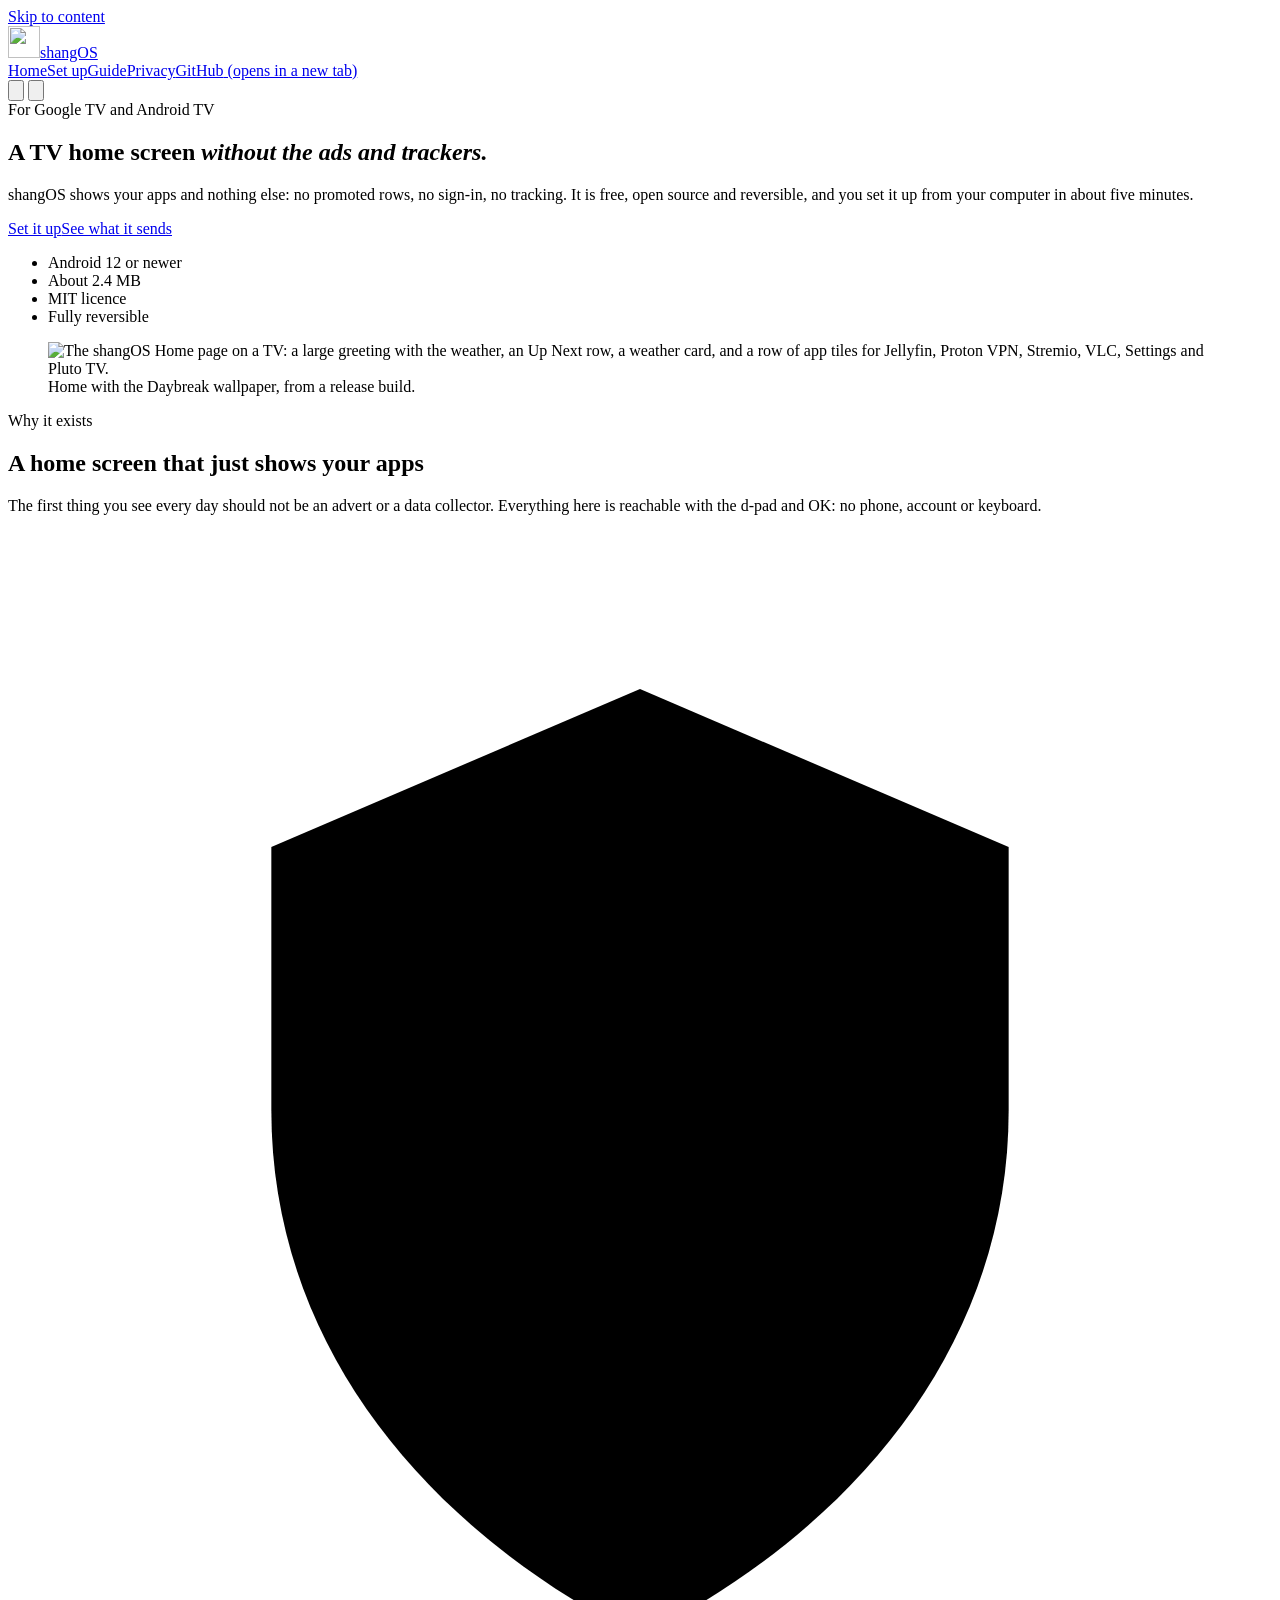
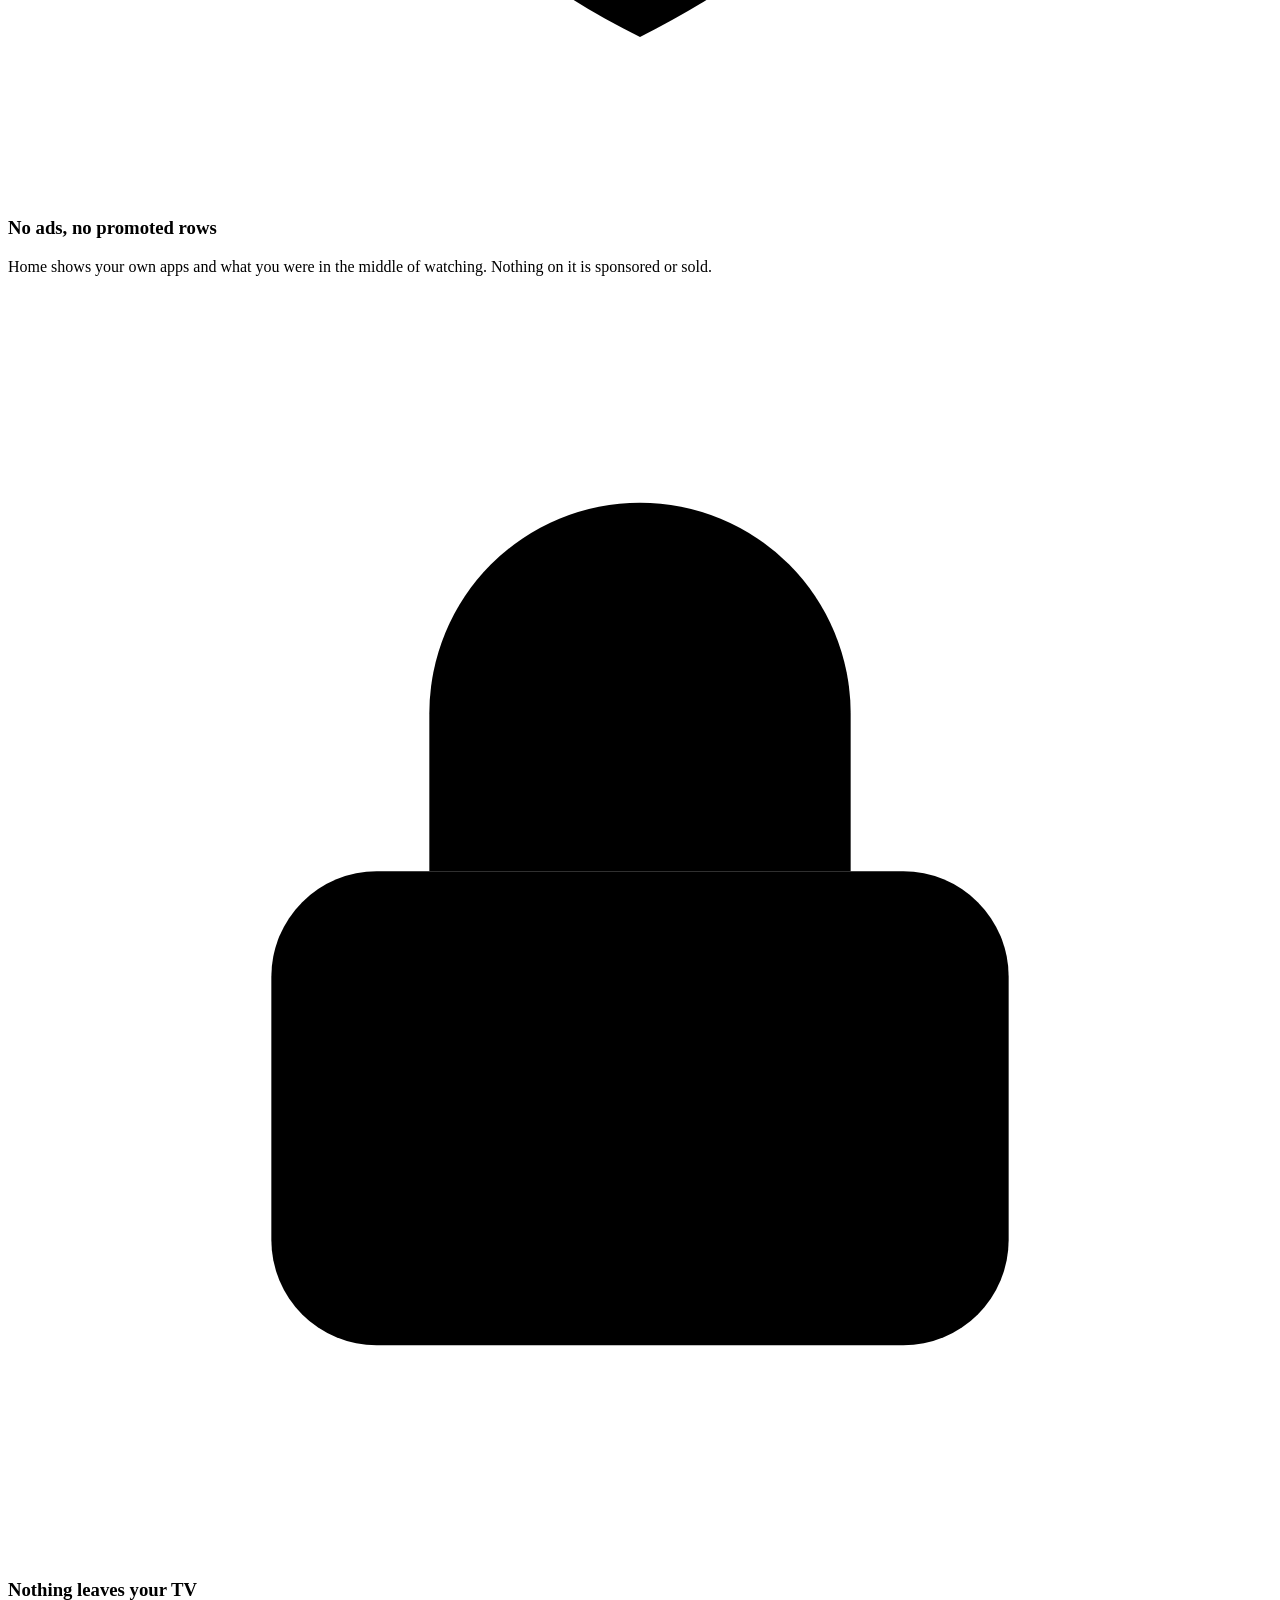
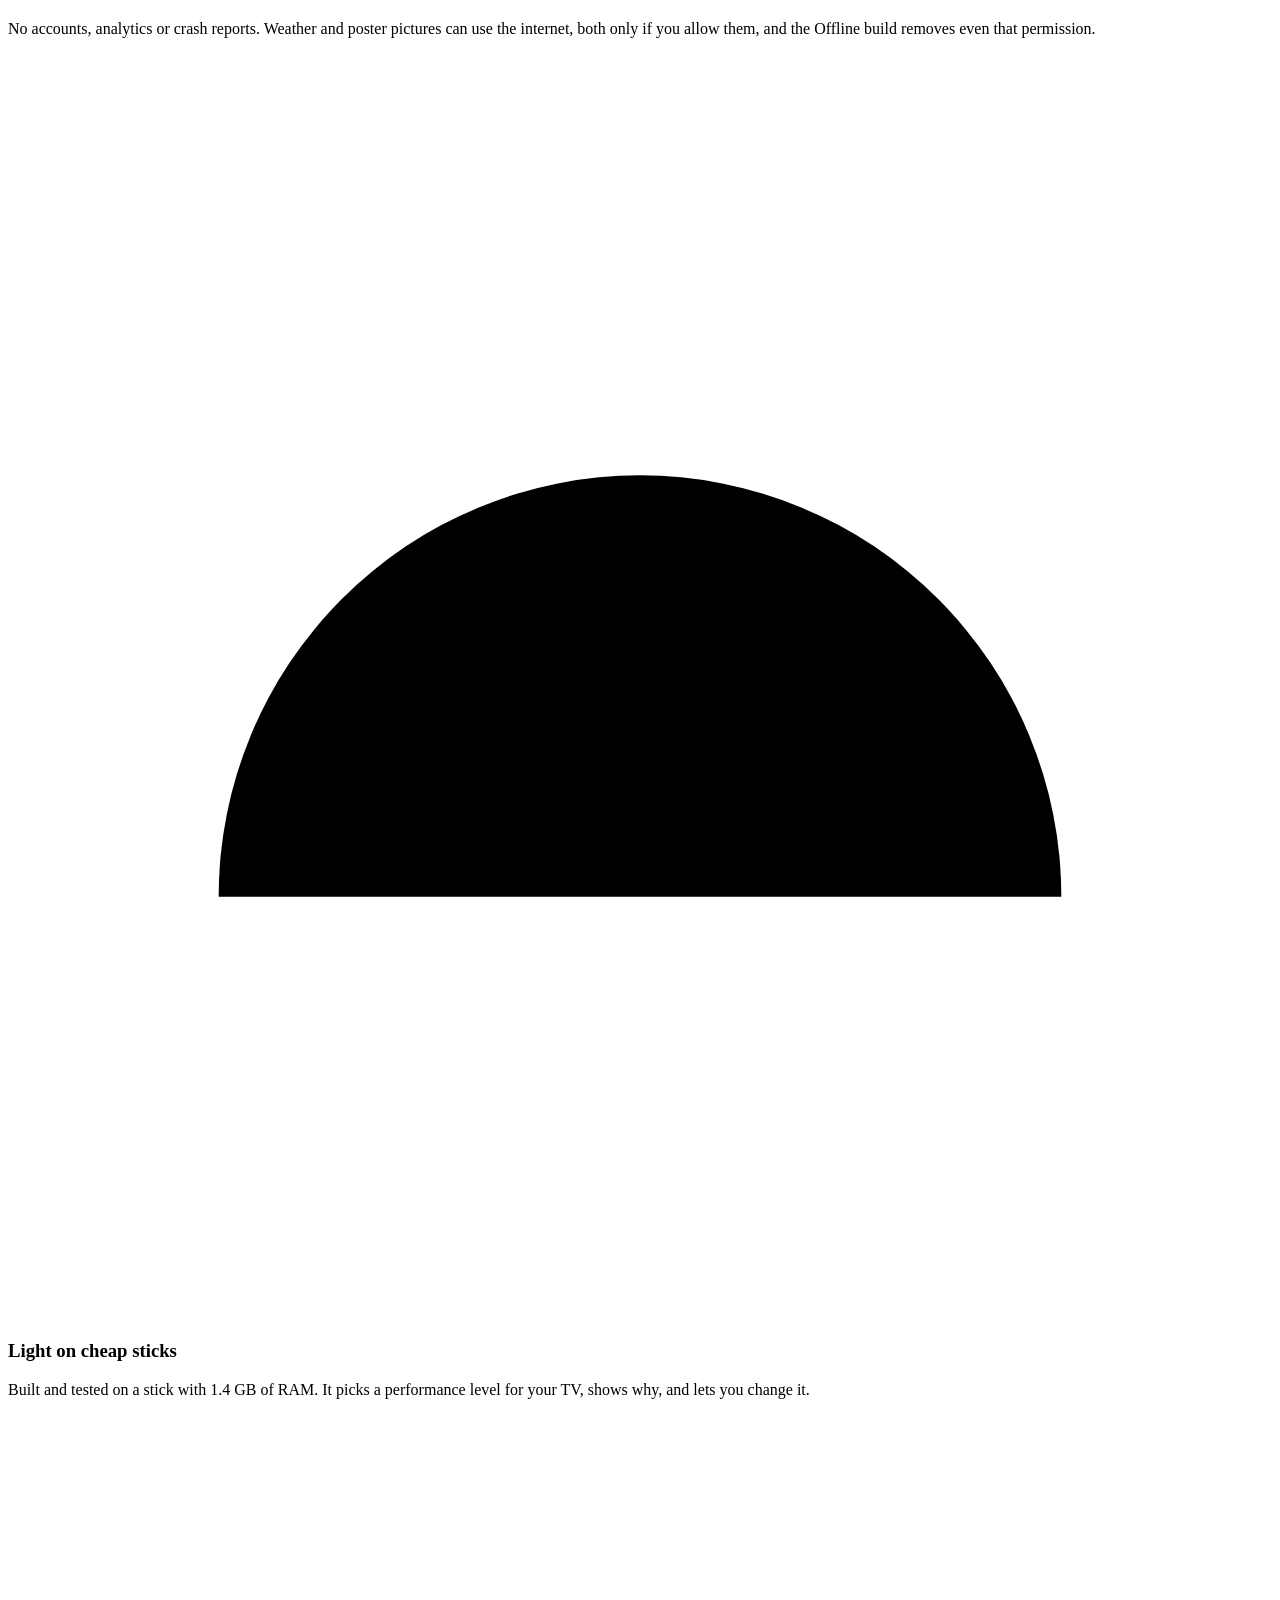
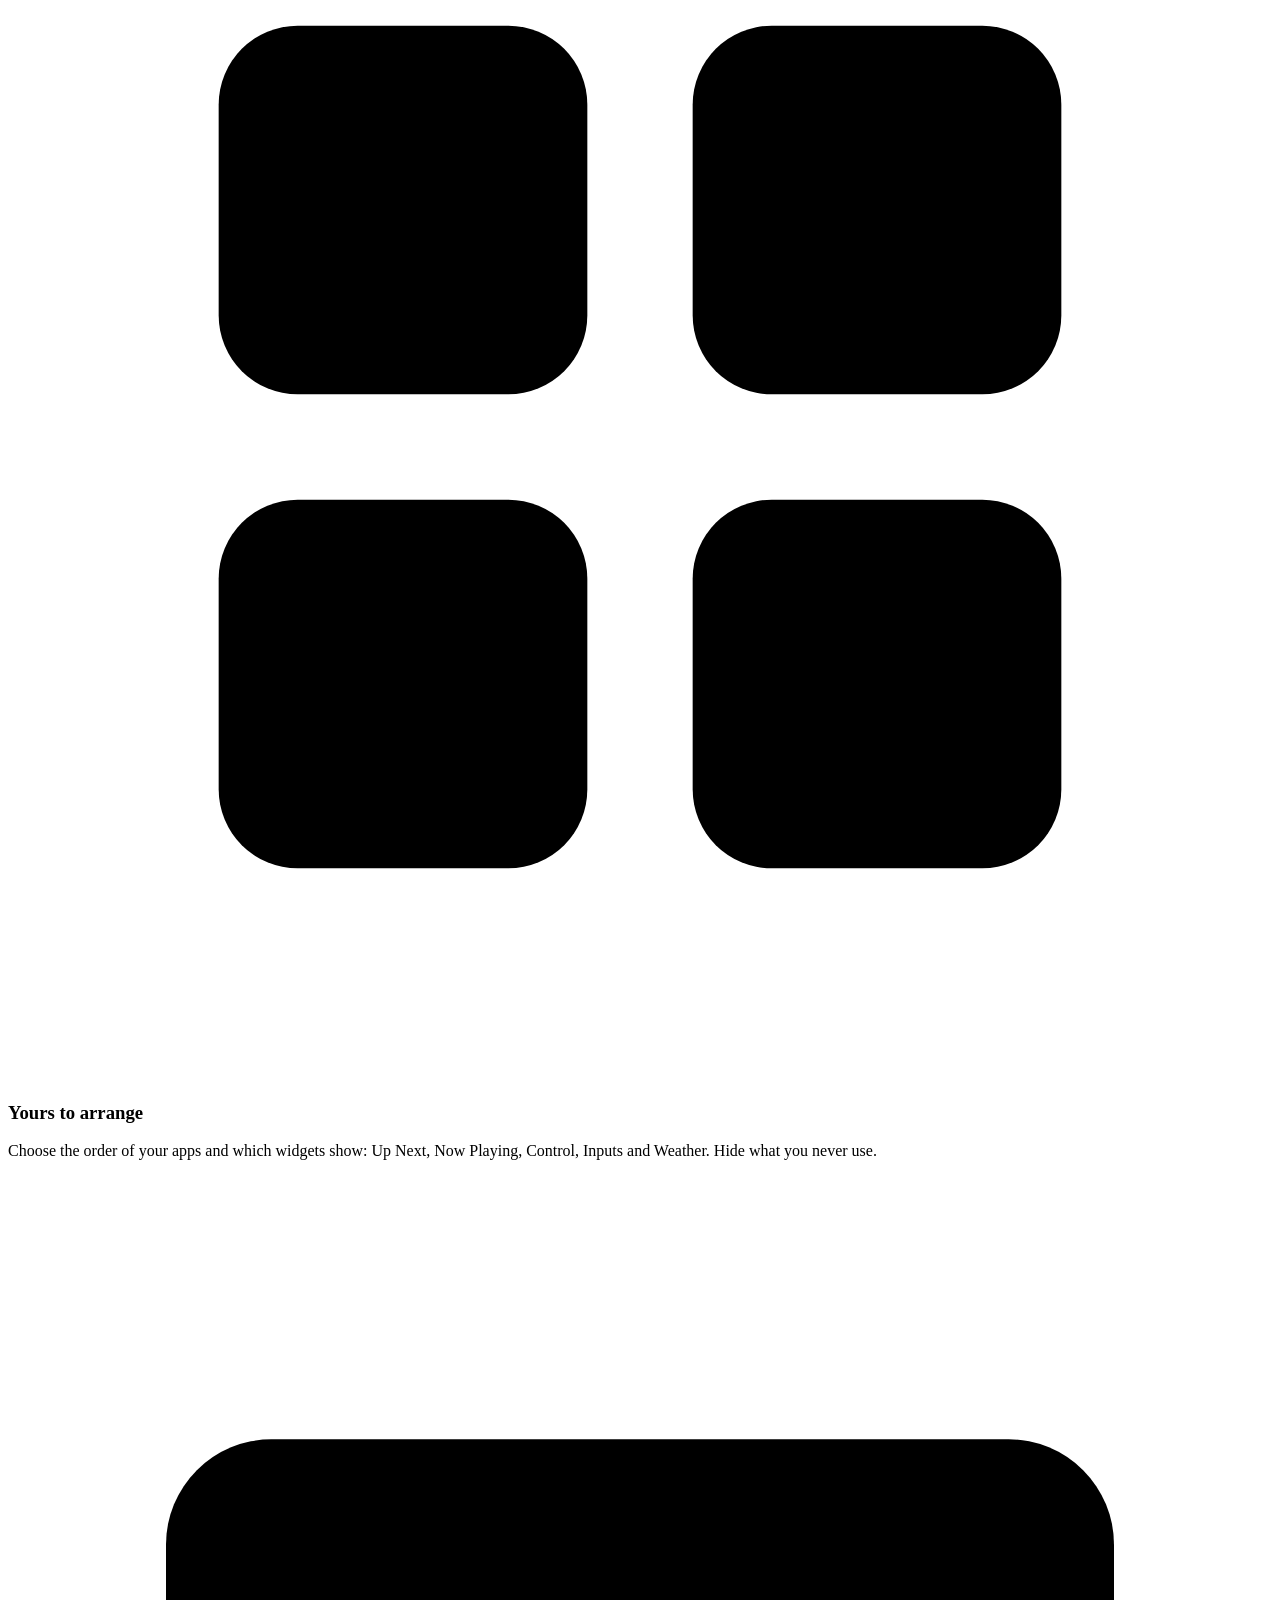
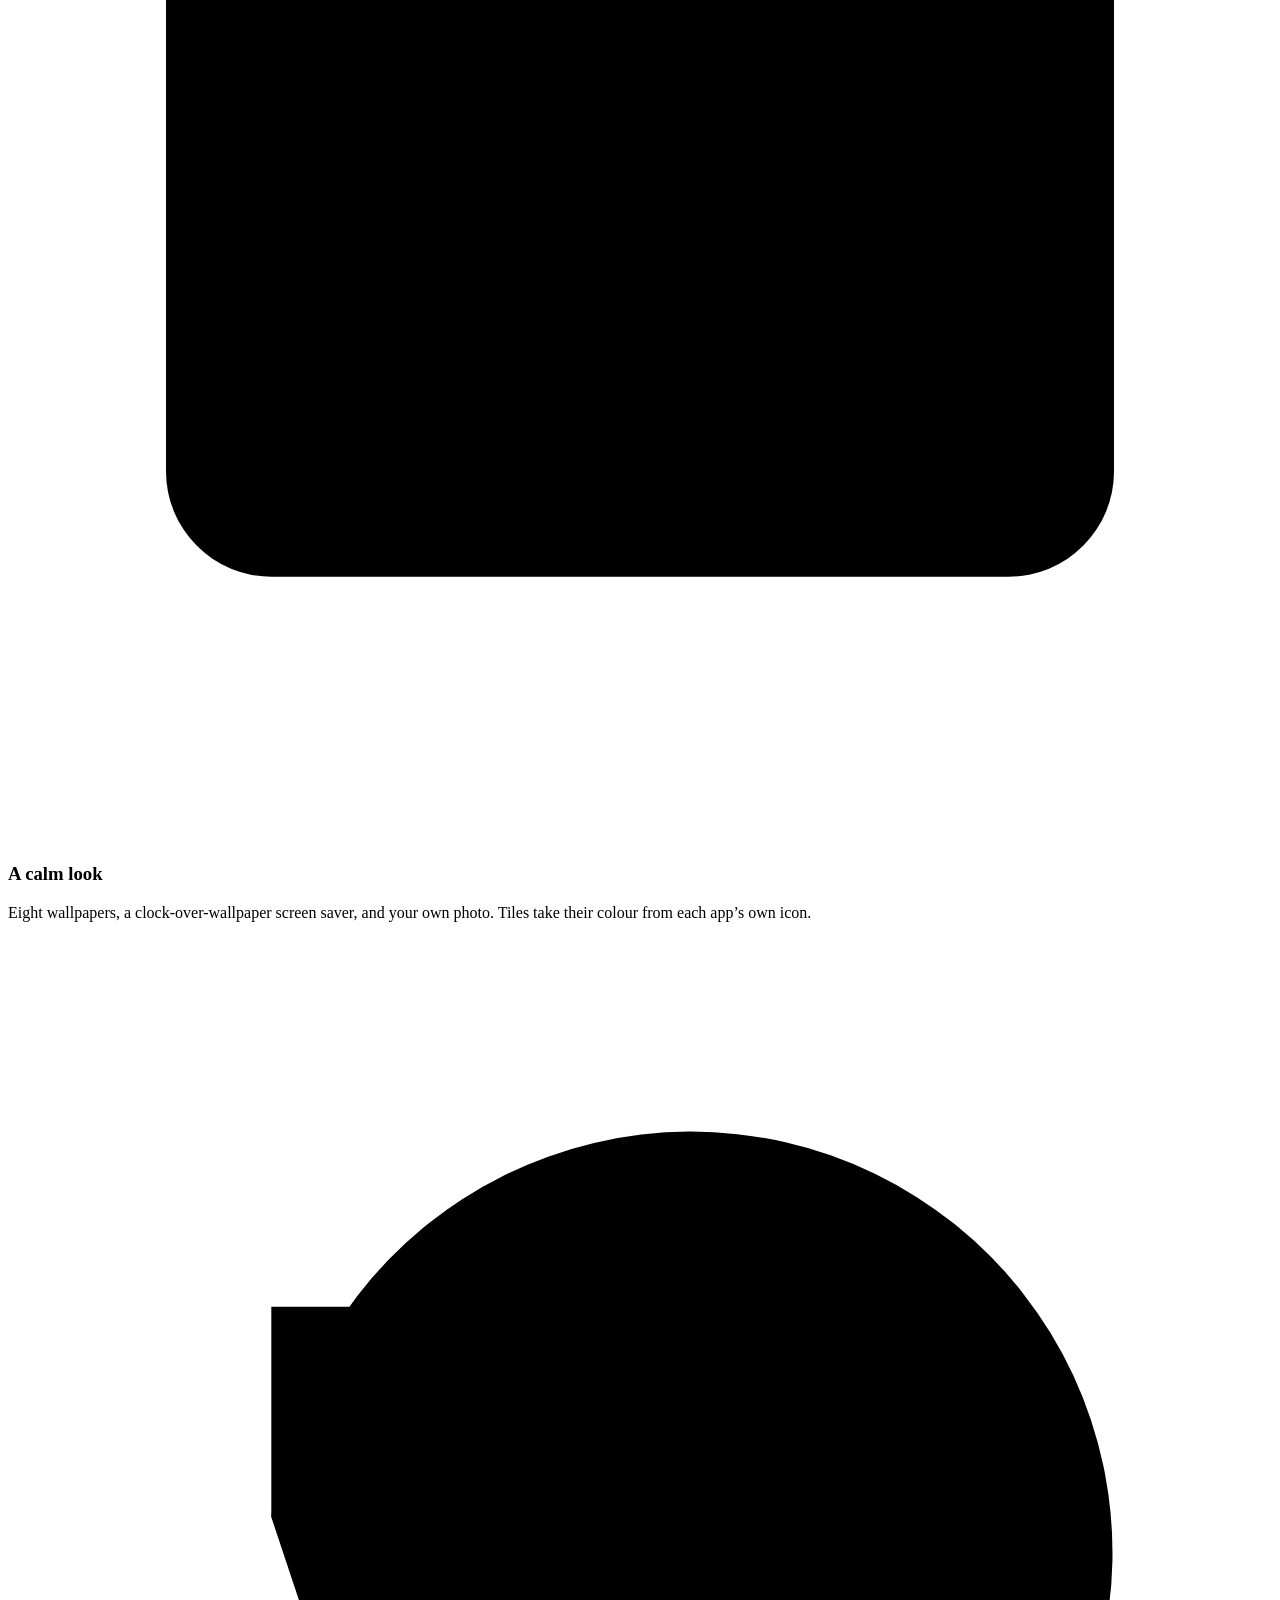
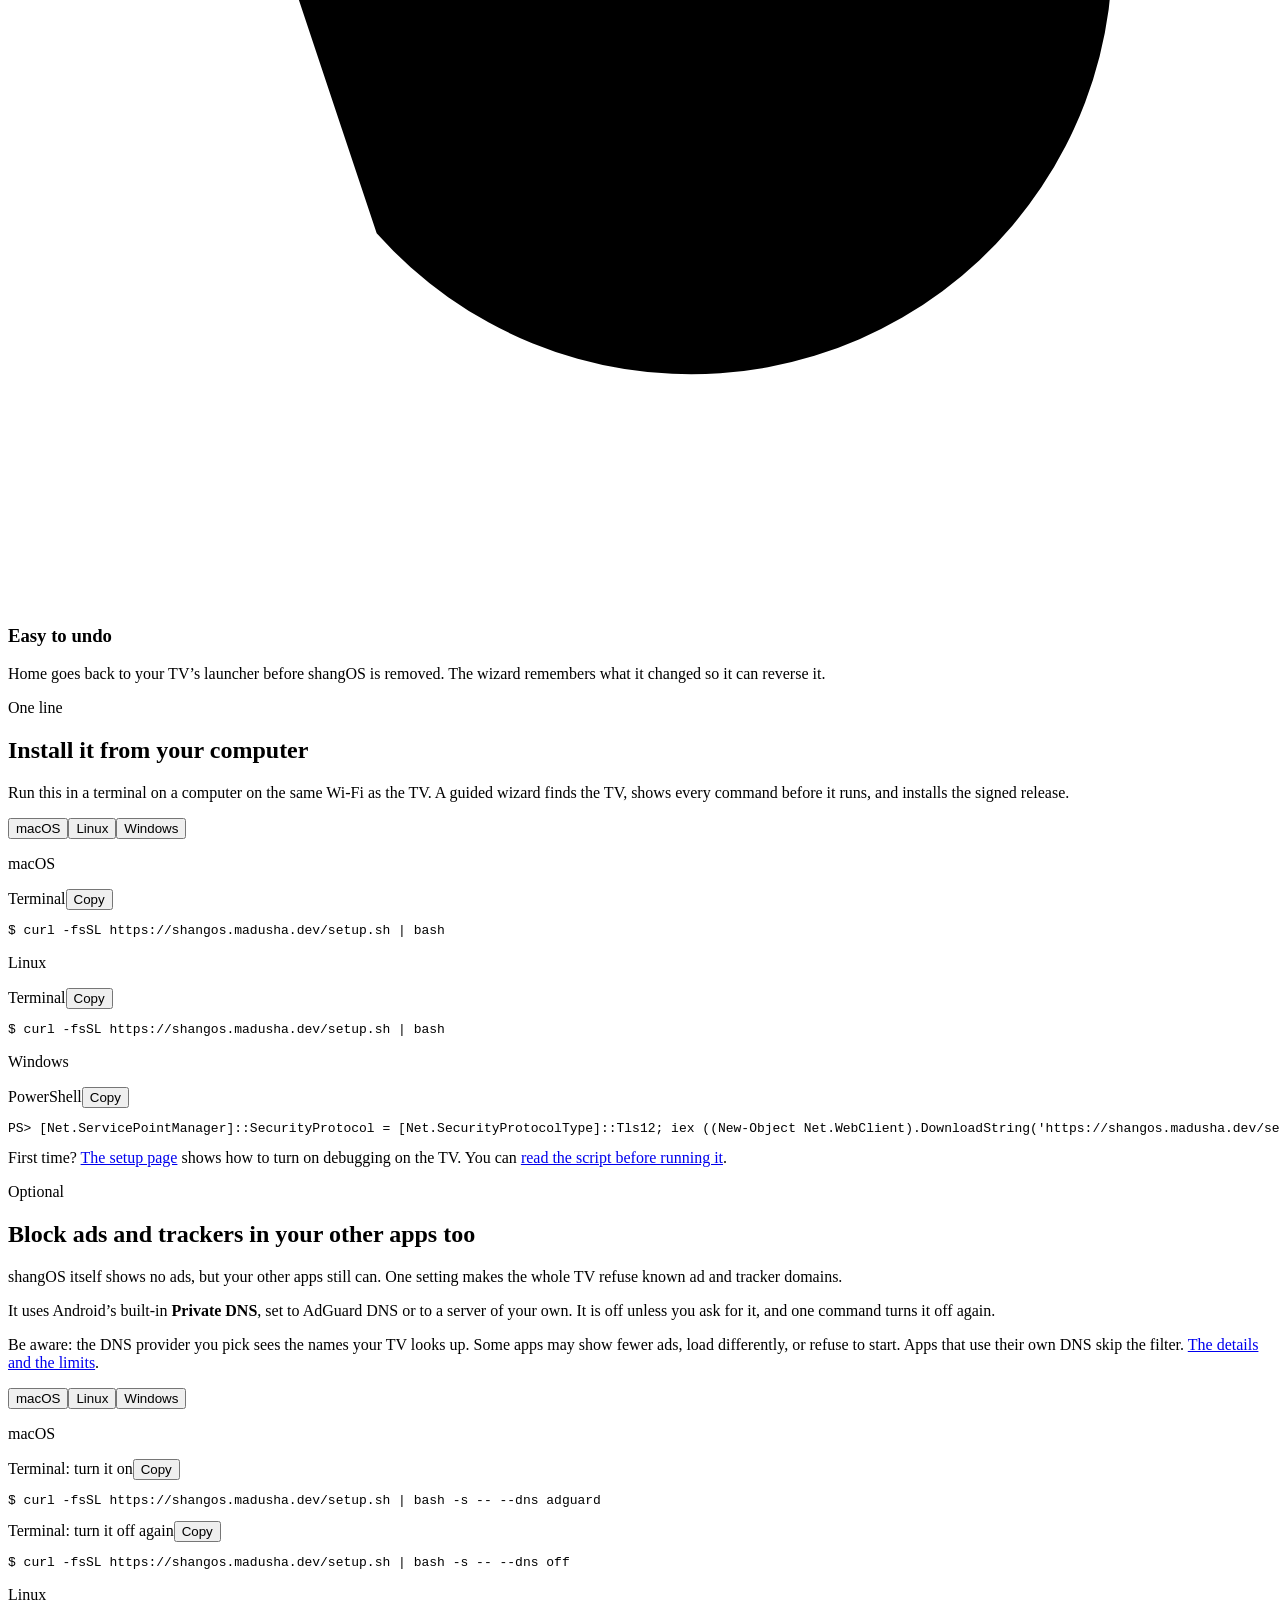
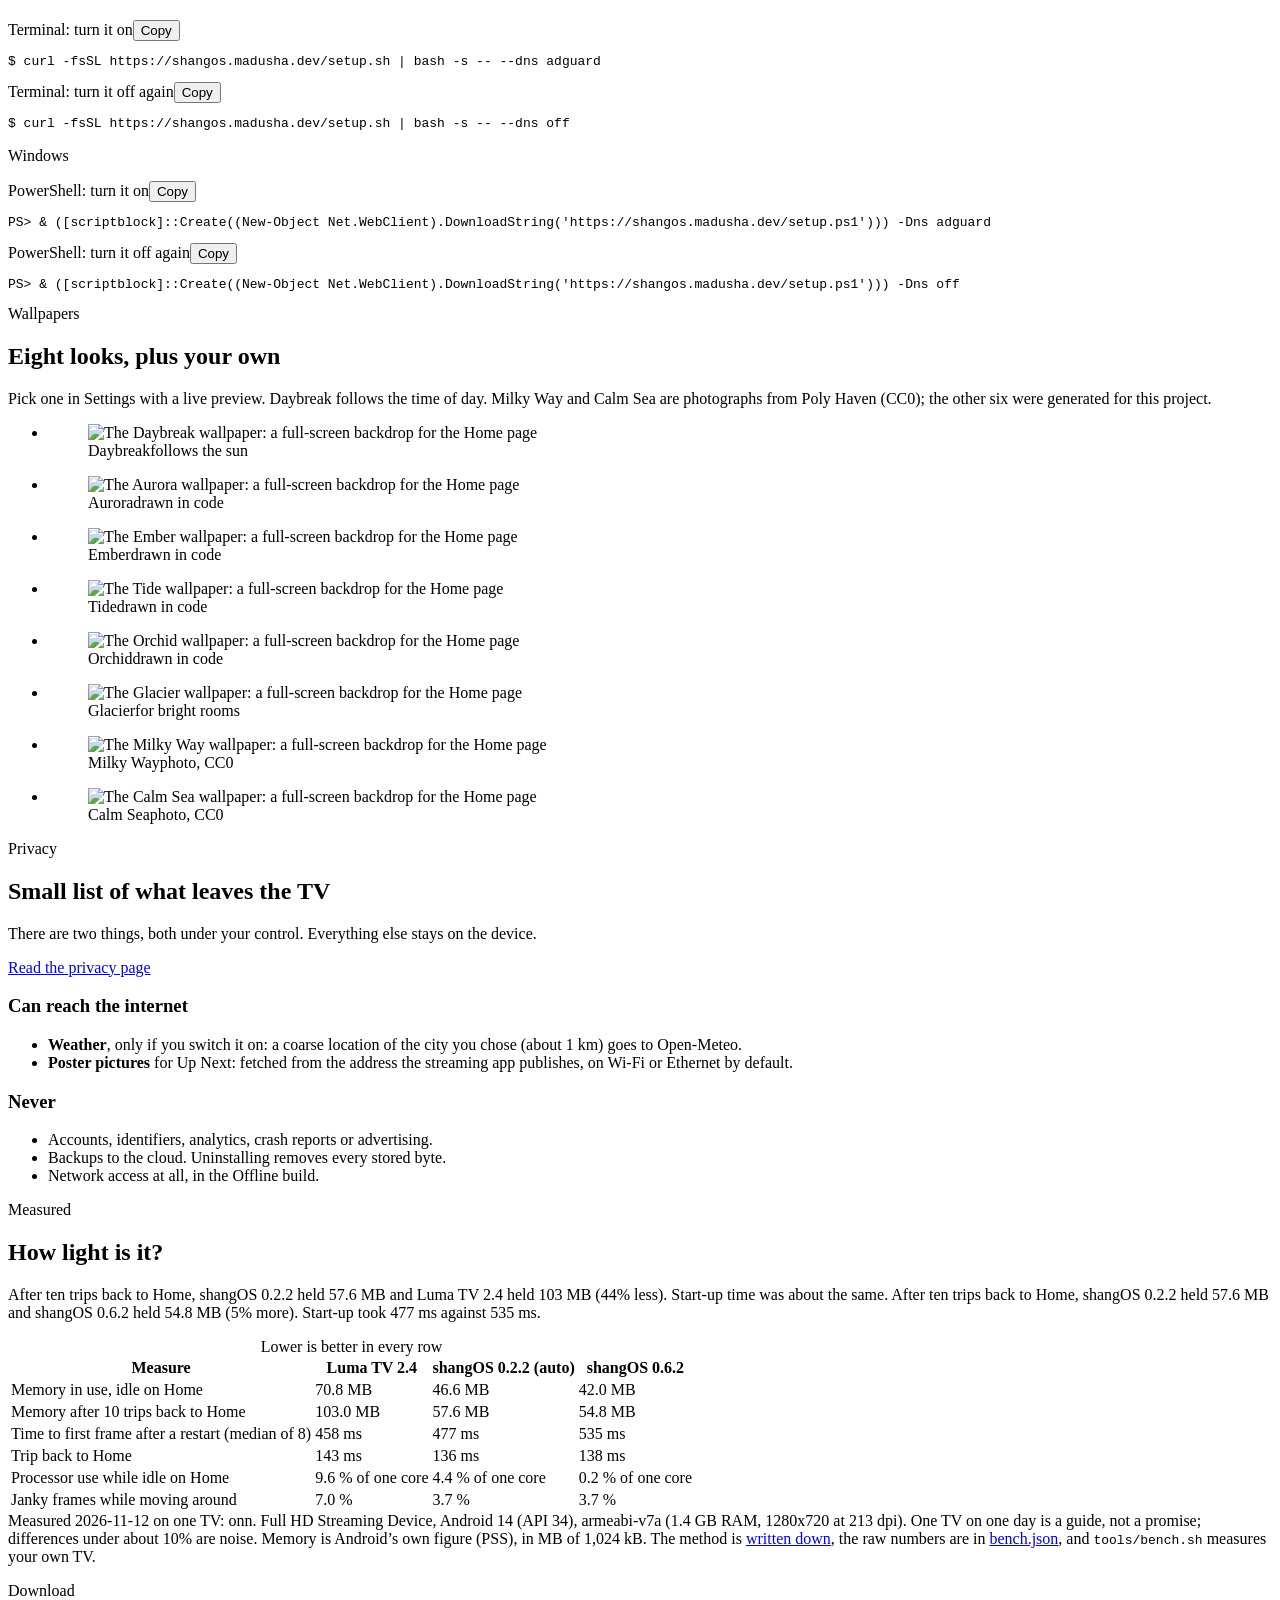
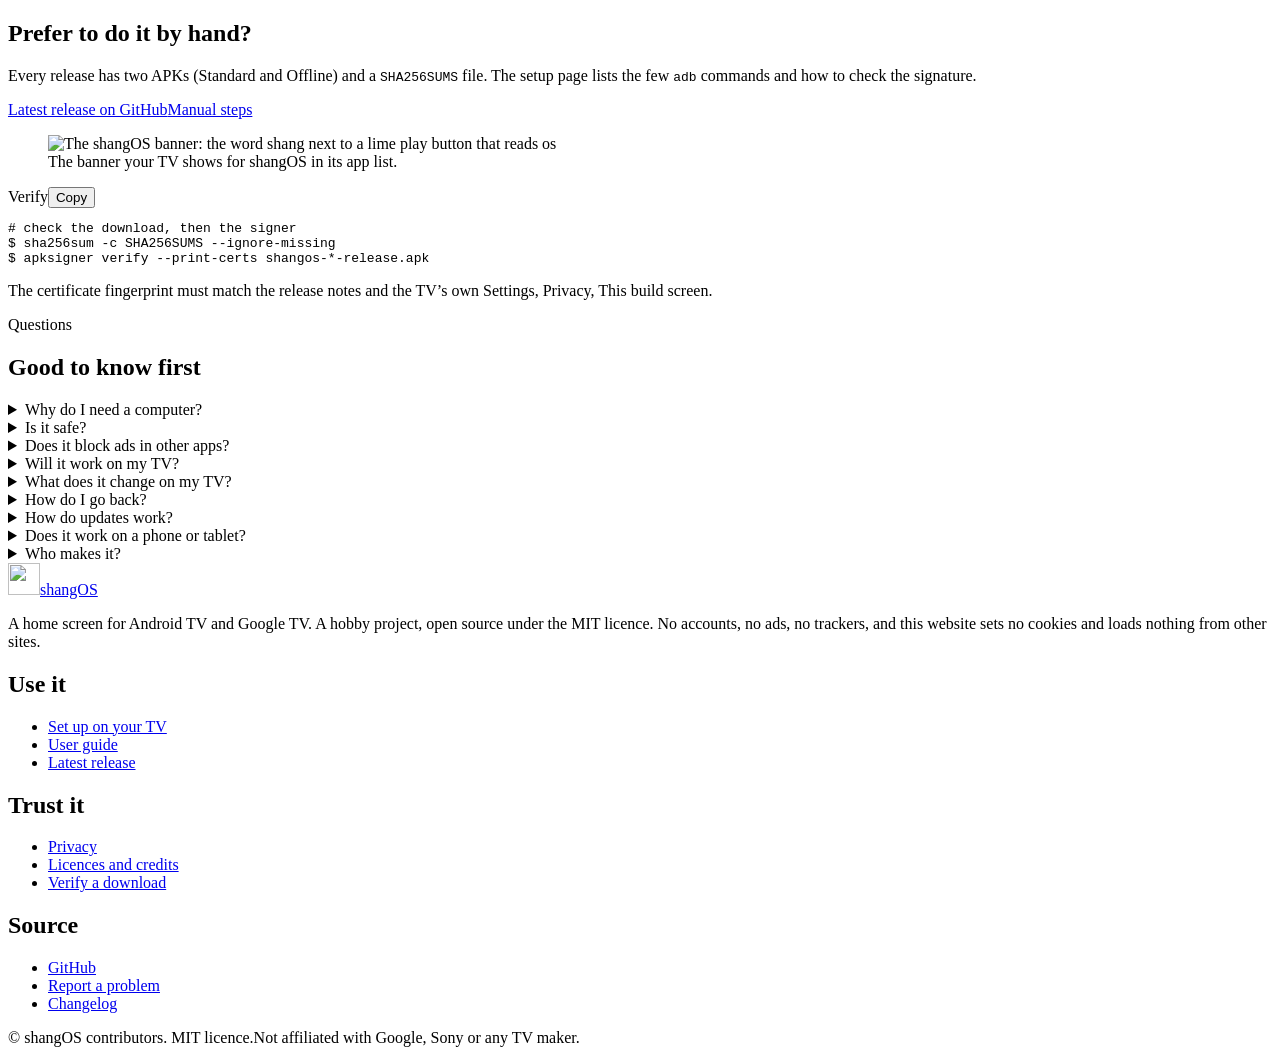
==== commit f4c75cd5: "feat(settings): redesign navigation and publish 0.6.2 benchmarks - Redesign Settings with section na" ====
--- a/docs/index.html
+++ b/docs/index.html
@@ -112,9 +112,9 @@
 
 <section class="section section--sunk" aria-labelledby="num-h">
   <div class="wrap">
-    <div class="section__head"><span class="kicker">Measured</span><h2 id="num-h">How light is it?</h2><p>After ten trips back to Home, shangOS 0.2.2 held 57.6&nbsp;MB and Luma TV 2.4 held 103&nbsp;MB (44% less). Start-up time was about the same.</p></div>
-    <div class="table-wrap table-wrap--stack"><table><caption>Lower is better in every row</caption><thead><tr><th scope="col">Measure</th><th scope="col">Luma TV 2.4</th><th scope="col">shangOS 0.2.2 (auto)</th></tr></thead><tbody><tr><td data-label="Measure">Memory in use, idle on Home</td><td data-label="Luma TV 2.4">70.8 MB</td><td data-label="shangOS 0.2.2 (auto)">46.6 MB</td></tr><tr><td data-label="Measure">Memory after 10 trips back to Home</td><td data-label="Luma TV 2.4">103.0 MB</td><td data-label="shangOS 0.2.2 (auto)">57.6 MB</td></tr><tr><td data-label="Measure">Time to first frame after a restart (median of 8)</td><td data-label="Luma TV 2.4">458 ms</td><td data-label="shangOS 0.2.2 (auto)">477 ms</td></tr><tr><td data-label="Measure">Trip back to Home</td><td data-label="Luma TV 2.4">143 ms</td><td data-label="shangOS 0.2.2 (auto)">136 ms</td></tr><tr><td data-label="Measure">Processor use while idle on Home</td><td data-label="Luma TV 2.4">9.6 % of one core</td><td data-label="shangOS 0.2.2 (auto)">4.4 % of one core</td></tr><tr><td data-label="Measure">Janky frames while moving around</td><td data-label="Luma TV 2.4">7.0 %</td><td data-label="shangOS 0.2.2 (auto)">3.7 %</td></tr></tbody></table></div>
-    <p class="fine" style="margin-top:var(--s-4)">Measured 2026-10-30 on one TV: onn. Full HD Streaming Device, Android 14 (API 34), armeabi-v7a (1.4&nbsp;GB RAM, 1280x720 at 213 dpi). The current release is 0.6.1; shangOS 0.2.2 was measured, so newer versions have not been measured yet. One TV on one day is a guide, not a promise; differences under about 10% are noise. Memory is Android&rsquo;s own figure (PSS), in MB of 1,024&nbsp;kB. The method is <a href="https://github.com/madushas/shangos-launcher/blob/main/docs/MEASURING.md" rel="noopener">written down</a>, the raw numbers are in <a href="/data/bench.json">bench.json</a>, and <code>tools/bench.sh</code> measures your own TV.</p>
+    <div class="section__head"><span class="kicker">Measured</span><h2 id="num-h">How light is it?</h2><p>After ten trips back to Home, shangOS 0.2.2 held 57.6&nbsp;MB and Luma TV 2.4 held 103&nbsp;MB (44% less). Start-up time was about the same. After ten trips back to Home, shangOS 0.2.2 held 57.6&nbsp;MB and shangOS 0.6.2 held 54.8&nbsp;MB (5% more). Start-up took 477&nbsp;ms against 535&nbsp;ms.</p></div>
+    <div class="table-wrap table-wrap--stack"><table><caption>Lower is better in every row</caption><thead><tr><th scope="col">Measure</th><th scope="col">Luma TV 2.4</th><th scope="col">shangOS 0.2.2 (auto)</th><th scope="col">shangOS 0.6.2</th></tr></thead><tbody><tr><td data-label="Measure">Memory in use, idle on Home</td><td data-label="Luma TV 2.4">70.8 MB</td><td data-label="shangOS 0.2.2 (auto)">46.6 MB</td><td data-label="shangOS 0.6.2">42.0 MB</td></tr><tr><td data-label="Measure">Memory after 10 trips back to Home</td><td data-label="Luma TV 2.4">103.0 MB</td><td data-label="shangOS 0.2.2 (auto)">57.6 MB</td><td data-label="shangOS 0.6.2">54.8 MB</td></tr><tr><td data-label="Measure">Time to first frame after a restart (median of 8)</td><td data-label="Luma TV 2.4">458 ms</td><td data-label="shangOS 0.2.2 (auto)">477 ms</td><td data-label="shangOS 0.6.2">535 ms</td></tr><tr><td data-label="Measure">Trip back to Home</td><td data-label="Luma TV 2.4">143 ms</td><td data-label="shangOS 0.2.2 (auto)">136 ms</td><td data-label="shangOS 0.6.2">138 ms</td></tr><tr><td data-label="Measure">Processor use while idle on Home</td><td data-label="Luma TV 2.4">9.6 % of one core</td><td data-label="shangOS 0.2.2 (auto)">4.4 % of one core</td><td data-label="shangOS 0.6.2">0.2 % of one core</td></tr><tr><td data-label="Measure">Janky frames while moving around</td><td data-label="Luma TV 2.4">7.0 %</td><td data-label="shangOS 0.2.2 (auto)">3.7 %</td><td data-label="shangOS 0.6.2">3.7 %</td></tr></tbody></table></div>
+    <p class="fine" style="margin-top:var(--s-4)">Measured 2026-11-12 on one TV: onn. Full HD Streaming Device, Android 14 (API 34), armeabi-v7a (1.4&nbsp;GB RAM, 1280x720 at 213 dpi). One TV on one day is a guide, not a promise; differences under about 10% are noise. Memory is Android&rsquo;s own figure (PSS), in MB of 1,024&nbsp;kB. The method is <a href="https://github.com/madushas/shangos-launcher/blob/main/docs/MEASURING.md" rel="noopener">written down</a>, the raw numbers are in <a href="/data/bench.json">bench.json</a>, and <code>tools/bench.sh</code> measures your own TV.</p>
   </div>
 </section>
 
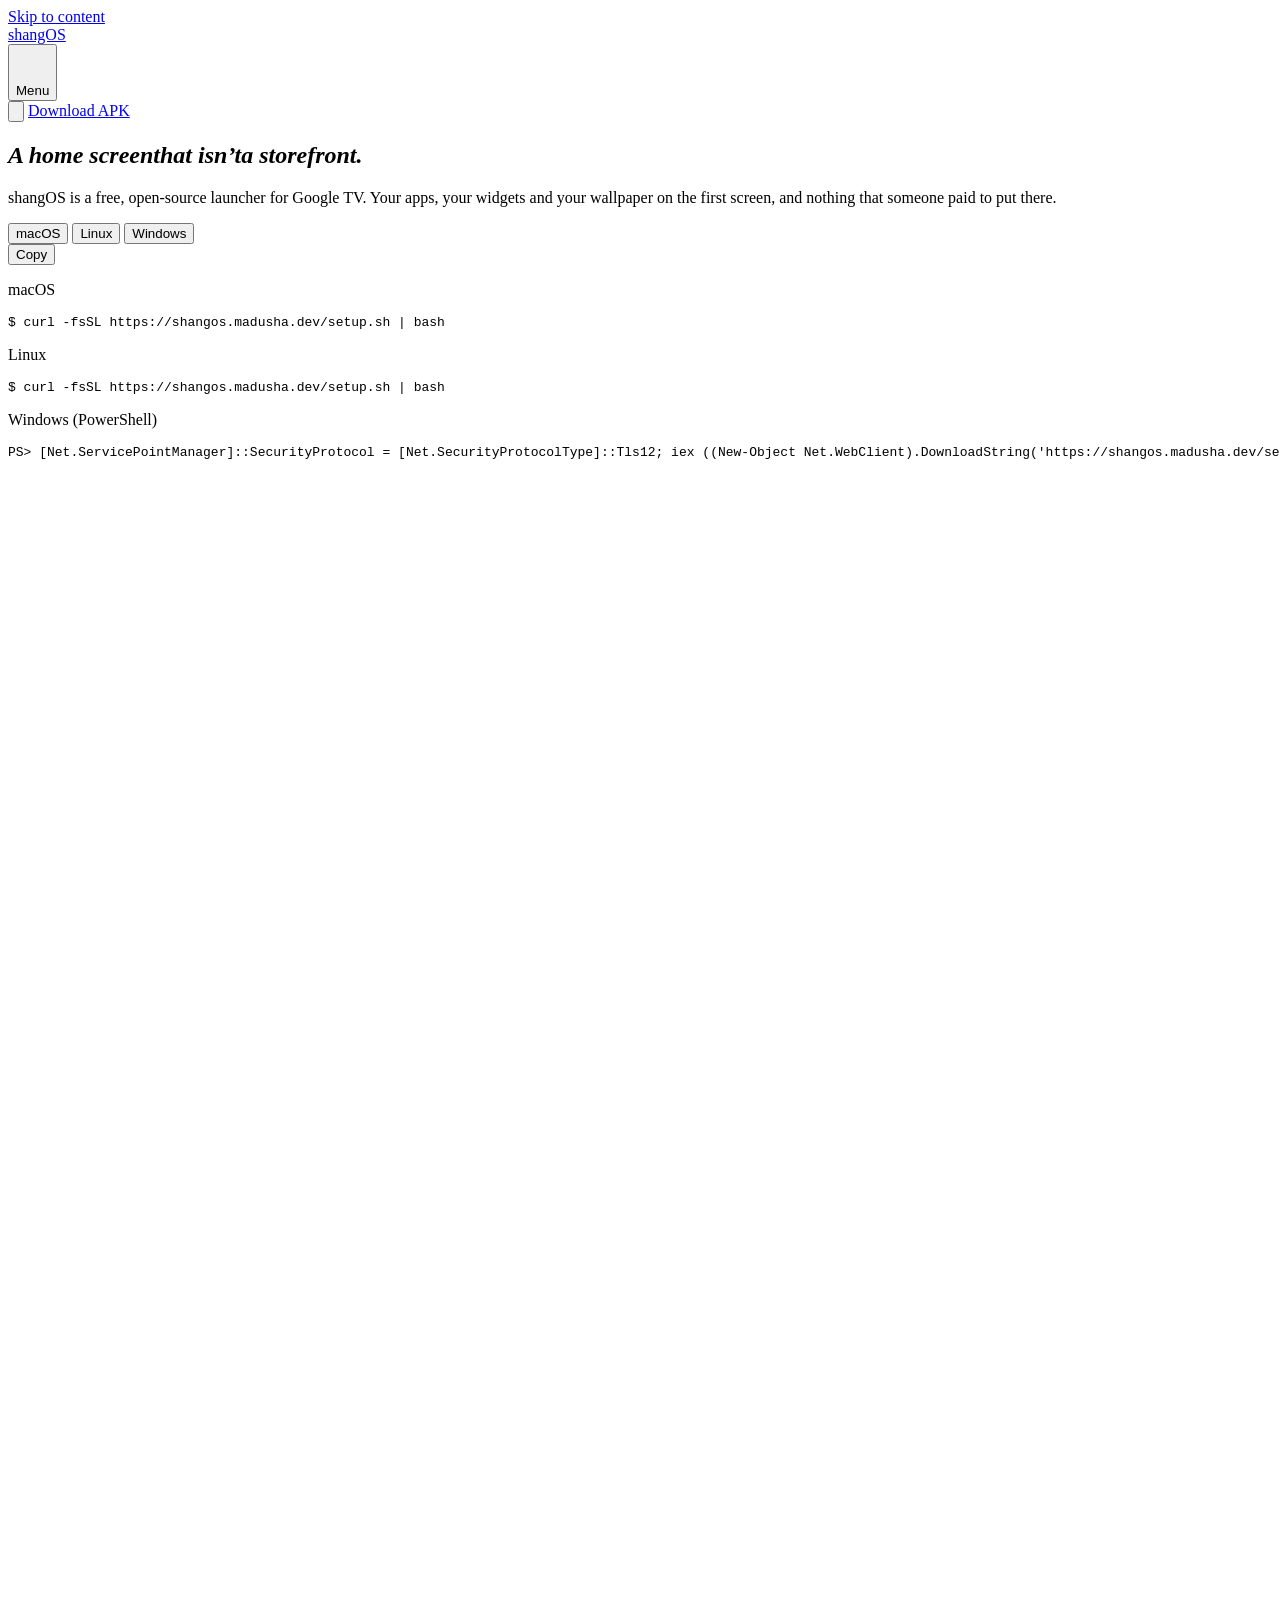
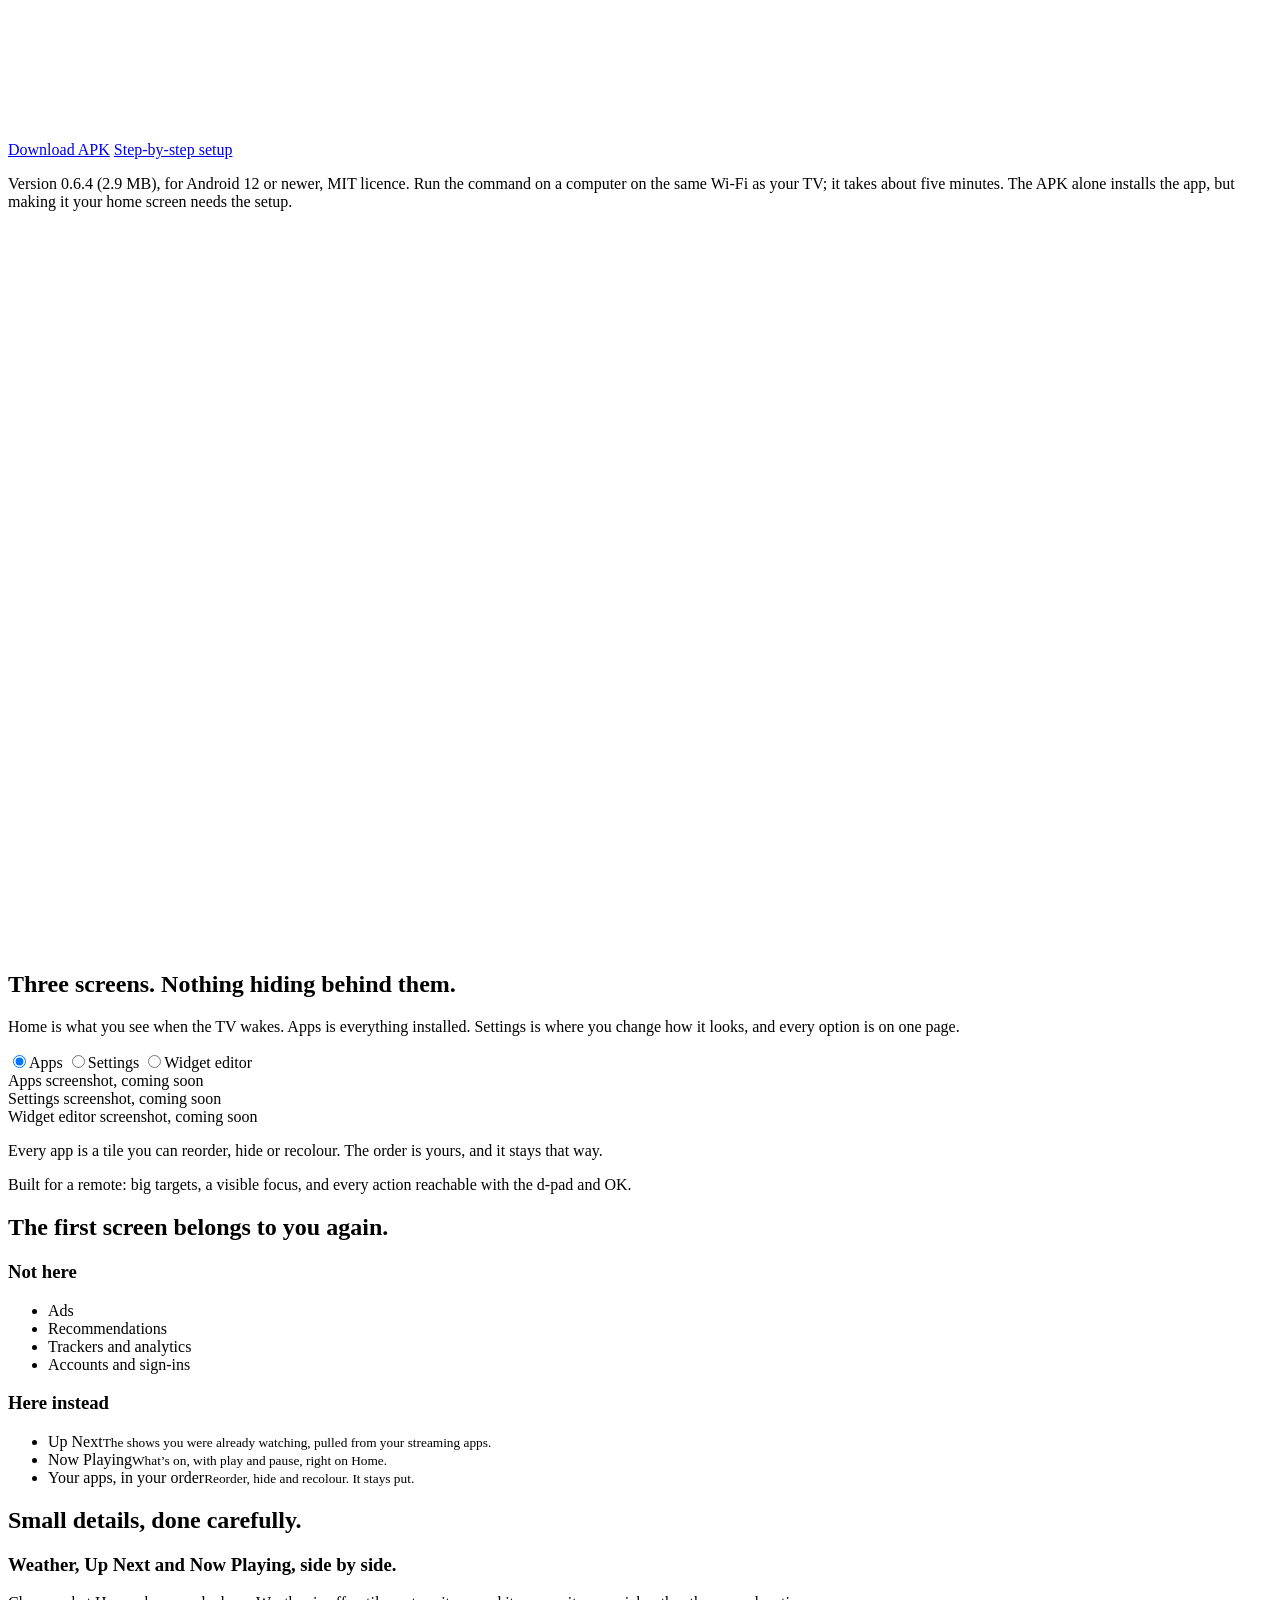
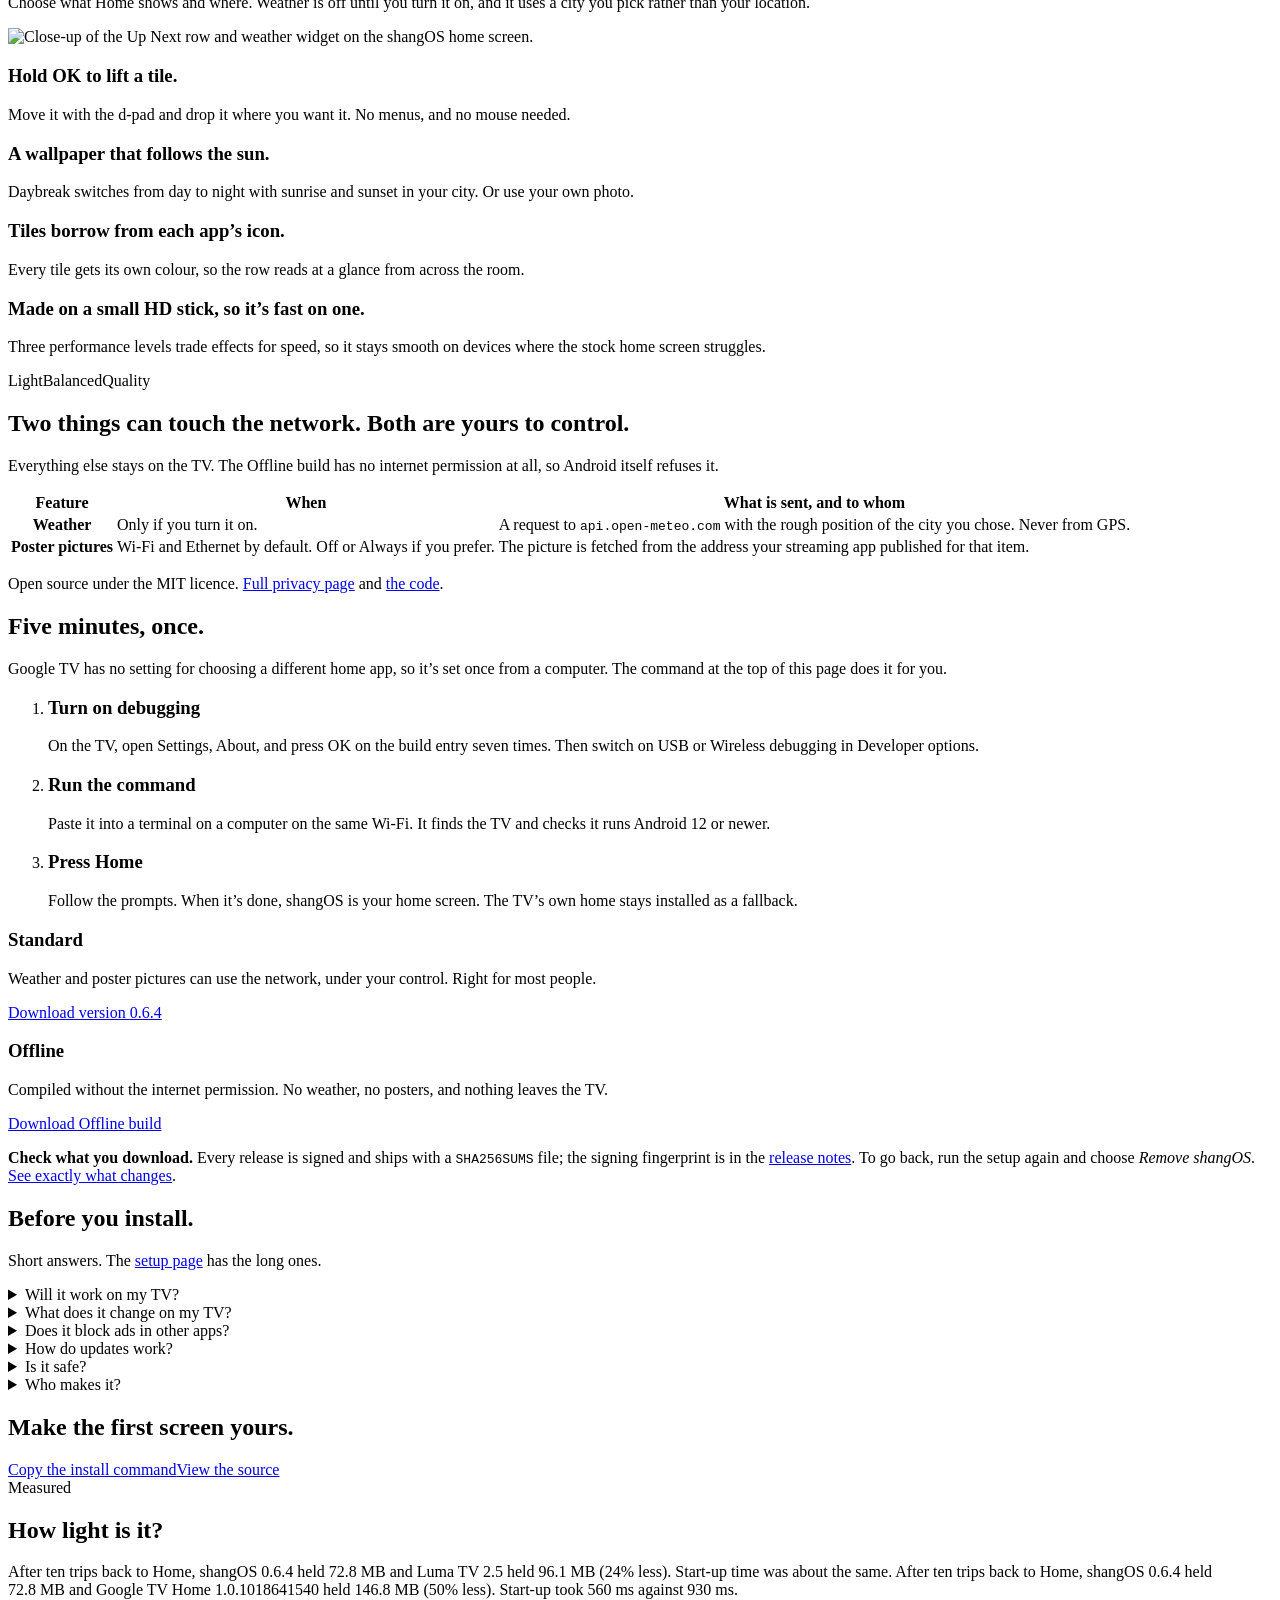
==== commit 39284053: "0.6.4: website port, bundled Inter, status capsule, Sun and Moon and System widgets Website - Port t" ====
--- a/docs/index.html
+++ b/docs/index.html
@@ -2,154 +2,212 @@
 <html lang="en">
 <head>
 <meta charset="utf-8">
-<meta name="viewport" content="width=device-width, initial-scale=1, viewport-fit=cover">
-<title>shangOS: a calmer home screen for Android TV and Google TV</title>
-<meta name="description" content="shangOS is an open-source home screen for Android TV and Google TV. Three quiet pages, widgets you choose, no accounts, no ads, no tracking. Reversible, and set up from your computer in about five minutes.">
+<meta name="viewport" content="width=device-width,initial-scale=1,viewport-fit=cover">
+<title>shangOS: a home screen for Google TV that isn’t a storefront</title>
+<meta name="description" content="shangOS is a free, open-source home screen for Android TV and Google TV. Your apps, widgets and wallpaper first. No ads, no recommendations, no trackers.">
 <link rel="canonical" href="https://shangos.madusha.dev/">
 <meta name="color-scheme" content="light dark">
-<meta name="theme-color" content="#f9faef" media="(prefers-color-scheme: light)">
-<meta name="theme-color" content="#12140e" media="(prefers-color-scheme: dark)">
-<meta property="og:type" content="website">
-<meta property="og:site_name" content="shangOS">
-<meta property="og:title" content="shangOS: a calmer home screen for your TV">
-<meta property="og:description" content="shangOS is an open-source home screen for Android TV and Google TV. Three quiet pages, widgets you choose, no accounts, no ads, no tracking. Reversible, and set up from your computer in about five minutes.">
-<meta property="og:url" content="https://shangos.madusha.dev/">
-<meta property="og:image" content="https://shangos.madusha.dev/assets/og.jpg">
-<meta property="og:image:type" content="image/jpeg">
-<meta property="og:image:width" content="1200">
-<meta property="og:image:height" content="630">
-<meta name="twitter:card" content="summary_large_image">
-<link rel="icon" href="/assets/favicon.svg" type="image/svg+xml">
-<link rel="apple-touch-icon" href="/assets/apple-touch-icon.png">
-<script>try{var t=localStorage.getItem("shangos-theme");if(t==="light"||t==="dark")document.documentElement.dataset.theme=t}catch(e){}</script>
-<link rel="stylesheet" href="/assets/site.css">
-<script src="/assets/site.js" defer></script>
-<script type="application/ld+json">{"@context":"https://schema.org","@type":"SoftwareApplication","name":"shangOS","applicationCategory":"UtilitiesApplication","operatingSystem":"Android TV 12+, Google TV","license":"https://opensource.org/licenses/MIT","url":"https://shangos.madusha.dev/","offers":{"@type":"Offer","price":"0","priceCurrency":"USD"}}</script>
+<script>try{var m=document.querySelector('meta[name="color-scheme"]'),t=localStorage.getItem('shangos-theme');if(t==='light'||t==='dark')m.content=t}catch(e){}document.documentElement.classList.add('js')</script>
+<meta name="theme-color" content="#F6F8FB" media="(prefers-color-scheme: light)">
+<meta name="theme-color" content="#0B0F14" media="(prefers-color-scheme: dark)">
+<meta property="og:type" content="website"><meta property="og:site_name" content="shangOS">
+<meta property="og:title" content="shangOS: a home screen for Google TV that isn’t a storefront"><meta property="og:description" content="shangOS is a free, open-source home screen for Android TV and Google TV. Your apps, widgets and wallpaper first. No ads, no recommendations, no trackers."><meta property="og:url" content="https://shangos.madusha.dev/">
+<meta property="og:image" content="https://shangos.madusha.dev/assets/og.jpg"><meta property="og:image:width" content="1200"><meta property="og:image:height" content="630"><meta name="twitter:card" content="summary_large_image">
+<link rel="icon" href="/assets/favicon.svg" type="image/svg+xml"><link rel="apple-touch-icon" href="/assets/apple-touch-icon.png">
+<link rel="preconnect" href="https://fonts.googleapis.com"><link rel="preconnect" href="https://fonts.gstatic.com" crossorigin>
+<link rel="stylesheet" href="https://fonts.googleapis.com/css2?family=Inter+Tight:wght@400;500;600&amp;display=swap">
+<link rel="stylesheet" href="/assets/astra.css">
+<link rel="preload" as="image" href="/assets/home-720.webp" type="image/webp" imagesrcset="/assets/home-720.webp 720w, /assets/home.webp 1280w" imagesizes="(min-width:1000px) 58vw, 100vw">
+<script type="application/ld+json">{"@context":"https://schema.org","@type":"SoftwareApplication","name":"shangOS","applicationCategory":"MultimediaApplication","operatingSystem":"Android TV, Google TV (Android 12+)","offers":{"@type":"Offer","price":"0","priceCurrency":"USD"},"license":"https://opensource.org/license/mit","url":"https://shangos.madusha.dev/"}</script>
 </head>
 <body>
 <a class="skip" href="#main">Skip to content</a>
-<header class="site-header">
-  <div class="wrap">
-    <a class="brand" href="/"><img src="/assets/logo.svg" alt="" width="32" height="32"><span>shangOS</span></a>
-    <nav class="site-nav" id="site-nav" aria-label="Main"><a href="/" aria-current="page">Home</a><a href="/setup/">Set up</a><a href="/guide/">Guide</a><a href="/privacy/">Privacy</a><a href="https://github.com/madushas/shangos-launcher" rel="noopener">GitHub<span class="vh"> (opens in a new tab)</span></a></nav>
-    <div class="header-tools">
-      <button class="icon-btn theme-toggle" type="button" data-theme-toggle aria-pressed="false" aria-label="Switch theme"><svg viewBox="0 0 24 24" aria-hidden="true" class="i-sun"><path d="M12 3v2M12 19v2M5 12H3M21 12h-2M6.3 6.3 4.9 4.9M19.1 19.1l-1.4-1.4M6.3 17.7l-1.4 1.4M19.1 4.9l-1.4 1.4"/><circle cx="12" cy="12" r="4"/></svg><svg viewBox="0 0 24 24" aria-hidden="true" class="i-moon"><path d="M20 14.5A8 8 0 0 1 9.5 4a8 8 0 1 0 10.5 10.5z"/></svg></button>
-      <button class="icon-btn nav-toggle" type="button" data-nav-toggle aria-expanded="false" aria-controls="site-nav" aria-label="Open menu"><svg viewBox="0 0 24 24" aria-hidden="true"><path d="M4 7h16M4 12h16M4 17h16"/></svg></button>
+<header class="site-header" id="hdr">
+  <div class="wrap header-inner">
+    <a class="brand" href="/" aria-label="shangOS, home"><i aria-hidden="true"></i>shangOS</a>
+    <nav class="site-nav" aria-label="Main">
+      <button class="menu-button" type="button" popovertarget="site-menu" aria-controls="site-menu"><svg viewBox="0 0 24 24" aria-hidden="true"><path d="M4 7h16M4 12h16M4 17h16"/></svg><span>Menu</span></button>
+      <ul id="site-menu" class="site-menu" popover><li><a href="/" aria-current="page">Home</a></li><li><a href="/setup/">Set up</a></li><li><a href="/guide/">Guide</a></li><li><a href="/privacy/">Privacy</a></li><li><a href="https://github.com/madushas/shangos-launcher" rel="noopener">GitHub<span class="vh"> (opens in a new tab)</span></a></li></ul>
+    </nav>
+    <div class="header-actions">
+      <button class="icon-btn" id="theme" type="button" aria-label="Switch colour theme"><svg class="i-moon" viewBox="0 0 24 24" aria-hidden="true"><path d="M20 14.5A8 8 0 0 1 9.5 4a8 8 0 1 0 10.5 10.5z"/></svg><svg class="i-sun" viewBox="0 0 24 24" aria-hidden="true"><circle cx="12" cy="12" r="4"/><path d="M12 2v2M12 20v2M4.9 4.9l1.4 1.4M17.7 17.7l1.4 1.4M2 12h2M20 12h2M4.9 19.1l1.4-1.4M17.7 6.3l1.4-1.4"/></svg></button>
+      <a class="btn btn--fill" href="https://github.com/madushas/shangos-launcher/releases/latest/download/shangos-release.apk" download>Download APK</a>
     </div>
   </div>
 </header>
 <main id="main">
 
-<section class="hero">
+<section class="hero" aria-labelledby="h1">
   <div class="wrap hero__grid">
     <div class="hero__copy">
-      <span class="kicker">For Google TV and Android TV</span>
-      <h1>A TV home screen <em>without the ads and trackers.</em></h1>
-      <p class="lead">shangOS shows your apps and nothing else: no promoted rows, no sign-in, no tracking. It is free, open source and reversible, and you set it up from your computer in about five minutes.</p>
-      <div class="btn-row"><a class="btn btn--primary" href="/setup/">Set it up</a><a class="btn btn--ghost" href="/privacy/">See what it sends</a></div>
-      <ul class="chips" aria-label="At a glance"><li class="chip">Android 12 or newer</li><li class="chip">About 2.4 MB</li><li class="chip">MIT licence</li><li class="chip">Fully reversible</li></ul>
-    </div>
-    <figure class="tv">
-      <div class="tv__frame"><img src="/assets/home-720.webp" srcset="/assets/home-720.webp 720w, /assets/home.webp 1280w" sizes="(min-width: 62rem) 40rem, 92vw" width="1280" height="720" fetchpriority="high" alt="The shangOS Home page on a TV: a large greeting with the weather, an Up Next row, a weather card, and a row of app tiles for Jellyfin, Proton VPN, Stremio, VLC, Settings and Pluto TV."></div>
-      <div class="tv__stand" aria-hidden="true"></div>
-      <figcaption>Home with the Daybreak wallpaper, from a release build.</figcaption>
-    </figure>
-  </div>
-</section>
-
-<section class="section" aria-labelledby="what-h">
-  <div class="wrap">
-    <div class="section__head"><span class="kicker">Why it exists</span><h2 id="what-h">A home screen that just shows your apps</h2><p>The first thing you see every day should not be an advert or a data collector. Everything here is reachable with the d-pad and OK: no phone, account or keyboard.</p></div>
-    <div class="cards">
-      <article class="card"><div class="ico"><svg viewBox="0 0 24 24" aria-hidden="true"><path d="M12 3 5 6v5c0 4.5 3 8 7 10 4-2 7-5.5 7-10V6z"/><path d="m9 12 2 2 4-4"/></svg></div><h3>No ads, no promoted rows</h3><p>Home shows your own apps and what you were in the middle of watching. Nothing on it is sponsored or sold.</p></article>
-      <article class="card"><div class="ico"><svg viewBox="0 0 24 24" aria-hidden="true"><rect x="5" y="11" width="14" height="9" rx="2"/><path d="M8 11V8a4 4 0 0 1 8 0v3"/></svg></div><h3>Nothing leaves your TV</h3><p>No accounts, analytics or crash reports. Weather and poster pictures can use the internet, both only if you allow them, and the Offline build removes even that permission.</p></article>
-      <article class="card"><div class="ico"><svg viewBox="0 0 24 24" aria-hidden="true"><path d="M4 16a8 8 0 1 1 16 0"/><path d="m12 16 4-5"/></svg></div><h3>Light on cheap sticks</h3><p>Built and tested on a stick with 1.4&nbsp;GB of RAM. It picks a performance level for your TV, shows why, and lets you change it.</p></article>
-      <article class="card"><div class="ico"><svg viewBox="0 0 24 24" aria-hidden="true"><rect x="4" y="4" width="7" height="7" rx="1.5"/><rect x="13" y="4" width="7" height="7" rx="1.5"/><rect x="4" y="13" width="7" height="7" rx="1.5"/><rect x="13" y="13" width="7" height="7" rx="1.5"/></svg></div><h3>Yours to arrange</h3><p>Choose the order of your apps and which widgets show: Up Next, Now Playing, Control, Inputs and Weather. Hide what you never use.</p></article>
-      <article class="card"><div class="ico"><svg viewBox="0 0 24 24" aria-hidden="true"><rect x="3" y="5" width="18" height="14" rx="2"/><circle cx="9" cy="10" r="1.6"/><path d="m4 18 5-5 4 4 3-3 4 4"/></svg></div><h3>A calm look</h3><p>Eight wallpapers, a clock-over-wallpaper screen saver, and your own photo. Tiles take their colour from each app&rsquo;s own icon.</p></article>
-      <article class="card"><div class="ico"><svg viewBox="0 0 24 24" aria-hidden="true"><path d="M9 7H5v4"/><path d="M5 11a8 8 0 1 1 2 6"/></svg></div><h3>Easy to undo</h3><p>Home goes back to your TV&rsquo;s launcher before shangOS is removed. The wizard remembers what it changed so it can reverse it.</p></article>
-    </div>
-  </div>
-</section>
-
-<section class="section section--sunk" aria-labelledby="install-h">
-  <div class="wrap">
-    <div class="section__head"><span class="kicker">One line</span><h2 id="install-h">Install it from your computer</h2>
-    <p>Run this in a terminal on a computer on the same Wi-Fi as the TV. A guided wizard finds the TV, shows every command before it runs, and installs the signed release.</p></div>
-    <div class="quick"><div data-tabs><div class="tabs__list" role="tablist" aria-label="Your computer"><button class="tabs__tab" role="tab" id="home-tab-mac" data-os="mac" aria-controls="home-panel-mac" aria-selected="false" tabindex="-1">macOS</button><button class="tabs__tab" role="tab" id="home-tab-linux" data-os="linux" aria-controls="home-panel-linux" aria-selected="false" tabindex="-1">Linux</button><button class="tabs__tab" role="tab" id="home-tab-windows" data-os="windows" aria-controls="home-panel-windows" aria-selected="false" tabindex="-1">Windows</button></div><div class="tabs__panel" role="tabpanel" id="home-panel-mac" aria-labelledby="home-tab-mac"><p class="tabs__panel-title">macOS</p><div class="term"><div class="term__bar"><span>Terminal</span><button class="copy" type="button">Copy</button></div><pre tabindex="0"><code><span class="p">$ </span>curl -fsSL https://shangos.madusha.dev/setup.sh | bash</code></pre></div></div><div class="tabs__panel" role="tabpanel" id="home-panel-linux" aria-labelledby="home-tab-linux"><p class="tabs__panel-title">Linux</p><div class="term"><div class="term__bar"><span>Terminal</span><button class="copy" type="button">Copy</button></div><pre tabindex="0"><code><span class="p">$ </span>curl -fsSL https://shangos.madusha.dev/setup.sh | bash</code></pre></div></div><div class="tabs__panel" role="tabpanel" id="home-panel-windows" aria-labelledby="home-tab-windows"><p class="tabs__panel-title">Windows</p><div class="term"><div class="term__bar"><span>PowerShell</span><button class="copy" type="button">Copy</button></div><pre tabindex="0"><code><span class="p">PS&gt; </span>[Net.ServicePointManager]::SecurityProtocol = [Net.SecurityProtocolType]::Tls12; iex ((New-Object Net.WebClient).DownloadString(&#x27;https://shangos.madusha.dev/setup.ps1&#x27;))</code></pre></div></div></div></div>
-    <p class="fine" style="margin-top:var(--s-4)">First time? <a href="/setup/">The setup page</a> shows how to turn on debugging on the TV. You can <a href="/setup/#read-first">read the script before running it</a>.</p>
-  </div>
-</section>
-
-<section class="section" aria-labelledby="dns-h">
+      <h1 class="h1 hero__h1" id="h1"><span><i>A home screen</i></span><span><i>that isn’t</i></span><span><i>a storefront.</i></span></h1>
+      <p class="lead">shangOS is a free, open-source launcher for Google TV. Your apps, your widgets and your wallpaper on the first screen, and nothing that someone paid to put there.</p>
+
+      <div class="term term--hero" id="quick" data-tabs>
+        <div class="term__bar">
+          <div class="os" role="tablist" aria-label="Your computer">
+            <button type="button" role="tab" id="q-tab-mac" data-os="mac" aria-controls="q-mac" aria-selected="true">macOS</button>
+            <button type="button" role="tab" id="q-tab-linux" data-os="linux" aria-controls="q-linux" aria-selected="false" tabindex="-1">Linux</button>
+            <button type="button" role="tab" id="q-tab-windows" data-os="windows" aria-controls="q-windows" aria-selected="false" tabindex="-1">Windows</button>
+          </div>
+          <button class="copy" type="button">Copy</button>
+        </div>
+        <div role="tabpanel" id="q-mac" aria-labelledby="q-tab-mac"><p class="tabs__panel-title">macOS</p><pre tabindex="0"><code><span class="p">$ </span>curl -fsSL https://shangos.madusha.dev/setup.sh | bash</code></pre></div>
+        <div role="tabpanel" id="q-linux" aria-labelledby="q-tab-linux"><p class="tabs__panel-title">Linux</p><pre tabindex="0"><code><span class="p">$ </span>curl -fsSL https://shangos.madusha.dev/setup.sh | bash</code></pre></div>
+        <div role="tabpanel" id="q-windows" aria-labelledby="q-tab-windows"><p class="tabs__panel-title">Windows (PowerShell)</p><pre tabindex="0"><code><span class="p">PS&gt; </span>[Net.ServicePointManager]::SecurityProtocol = [Net.SecurityProtocolType]::Tls12; iex ((New-Object Net.WebClient).DownloadString('https://shangos.madusha.dev/setup.ps1'))</code></pre></div>
+      </div>
+
+      <div class="acts">
+        <a class="btn btn--fill" href="https://github.com/madushas/shangos-launcher/releases/latest/download/shangos-release.apk" download>
+          <svg viewBox="0 0 24 24" aria-hidden="true"><path d="M12 3v12m0 0l-4.5-4.5M12 15l4.5-4.5M4 20h16"/></svg>Download APK</a>
+        <a class="btn btn--line" href="/setup/">Step-by-step setup</a>
+      </div>
+      <p class="small">Version <span data-rel="version">0.6.4</span> (<span data-rel="apk-size">2.9 MB</span>), for Android 12 or newer, MIT licence. Run the command on a computer on the same Wi-Fi as your TV; it takes about five minutes. The APK alone installs the app, but making it your home screen needs the setup.</p>
+    </div>
+
+    <div class="hero__stage">
+      <figure class="tv">
+        <div class="tv__bezel">
+          <img src="/assets/home-720.webp" srcset="/assets/home-720.webp 720w, /assets/home.webp 1280w" sizes="(min-width:1000px) 58vw, 100vw" width="1280" height="720" alt="The shangOS home screen on a TV: a clock and weather line, an Up Next row of three apps, a weather widget, and a row of app tiles over a teal and violet wallpaper." fetchpriority="high" decoding="async">
+        </div>
+        <div class="tv__stand" aria-hidden="true"></div>
+      </figure>
+    </div>
+  </div>
+</section>
+
+<section class="reg reg--alt" id="tour" aria-labelledby="tour-h">
+  <div class="wrap">
+    <div class="reg__head">
+      <h2 class="h2" id="tour-h">Three screens. Nothing hiding behind them.</h2>
+      <p class="body">Home is what you see when the TV wakes. Apps is everything installed. Settings is where you change how it looks, and every option is on one page.</p>
+    </div>
+    <div class="tour">
+      <div class="tour__tabs" role="radiogroup" aria-label="Screen">
+        <input class="vh" type="radio" name="t" id="t1" checked><label for="t1">Apps</label>
+        <input class="vh" type="radio" name="t" id="t2"><label for="t2">Settings</label>
+        <input class="vh" type="radio" name="t" id="t3"><label for="t3">Widget editor</label>
+      </div>
+      <!-- SWAP: replace each .shot with <img src="…" width="1280" height="720" alt="…" loading="lazy" decoding="async"> -->
+      <div class="tour__panel" id="p1"><div class="shot" role="img" aria-label="Apps screen screenshot, coming soon"><span>Apps screenshot, coming soon</span></div></div>
+      <div class="tour__panel" id="p2"><div class="shot" role="img" aria-label="Settings screen screenshot, coming soon"><span>Settings screenshot, coming soon</span></div></div>
+      <div class="tour__panel" id="p3"><div class="shot" role="img" aria-label="Widget editor screenshot, coming soon"><span>Widget editor screenshot, coming soon</span></div></div>
+      <div class="tour__cap">
+        <p class="body">Every app is a tile you can reorder, hide or recolour. The order is yours, and it stays that way.</p>
+        <p class="body">Built for a remote: big targets, a visible focus, and every action reachable with the d-pad and OK.</p>
+      </div>
+    </div>
+  </div>
+</section>
+
+<section class="reg" aria-labelledby="gone-h">
+  <div class="wrap">
+    <div class="reg__head"><h2 class="h2" id="gone-h">The first screen belongs to you again.</h2></div>
+    <div class="two">
+      <div class="no"><h3>Not here</h3>
+        <ul><li>Ads</li><li>Recommendations</li><li>Trackers and analytics</li><li>Accounts and sign-ins</li></ul></div>
+      <div><h3>Here instead</h3>
+        <ul>
+          <li>Up Next<small>The shows you were already watching, pulled from your streaming apps.</small></li>
+          <li>Now Playing<small>What’s on, with play and pause, right on Home.</small></li>
+          <li>Your apps, in your order<small>Reorder, hide and recolour. It stays put.</small></li>
+        </ul></div>
+    </div>
+  </div>
+</section>
+
+<section class="reg reg--alt" id="features" aria-labelledby="feat-h">
+  <div class="wrap">
+    <div class="reg__head"><h2 class="h2" id="feat-h">Small details, done carefully.</h2></div>
+    <div class="bento">
+      <article class="cell cell--wide"><h3 class="h3">Weather, Up Next and Now Playing, side by side.</h3><p>Choose what Home shows and where. Weather is off until you turn it on, and it uses a city you pick rather than your location.</p>
+        <div class="crop"><img src="/assets/home.webp" width="1280" height="720" alt="Close-up of the Up Next row and weather widget on the shangOS home screen." loading="lazy" decoding="async"></div></article>
+      <article class="cell"><h3 class="h3">Hold OK to lift a tile.</h3><p>Move it with the d-pad and drop it where you want it. No menus, and no mouse needed.</p><div class="tiles" aria-hidden="true"><i></i><i></i><i></i><i></i></div></article>
+      <article class="cell"><h3 class="h3">A wallpaper that follows the sun.</h3><p>Daybreak switches from day to night with sunrise and sunset in your city. Or use your own photo.</p></article>
+      <article class="cell"><h3 class="h3">Tiles borrow from each app’s icon.</h3><p>Every tile gets its own colour, so the row reads at a glance from across the room.</p><div class="swatch" aria-hidden="true"><i class="sw1"></i><i class="sw2"></i><i class="sw3"></i><i class="sw4"></i></div></article>
+      <article class="cell"><h3 class="h3">Made on a small HD stick, so it’s fast on one.</h3><p>Three performance levels trade effects for speed, so it stays smooth on devices where the stock home screen struggles.</p><div class="levels" aria-hidden="true"><span>Light</span><span>Balanced</span><span>Quality</span></div></article>
+    </div>
+  </div>
+</section>
+
+<section class="reg" id="privacy" aria-labelledby="priv-h">
+  <div class="wrap">
+    <div class="reg__head">
+      <h2 class="h2" id="priv-h">Two things can touch the network. Both are yours to control.</h2>
+      <p class="body">Everything else stays on the TV. The Offline build has no internet permission at all, so Android itself refuses it.</p>
+    </div>
+    <div class="tbl-wrap"><table class="tbl">
+      <thead><tr><th scope="col">Feature</th><th scope="col">When</th><th scope="col">What is sent, and to whom</th></tr></thead>
+      <tbody>
+        <tr><th scope="row" class="rowh">Weather</th><td>Only if you turn it on.</td><td>A request to <code>api.open-meteo.com</code> with the rough position of the city you chose. Never from GPS.</td></tr>
+        <tr><th scope="row" class="rowh">Poster pictures</th><td>Wi-Fi and Ethernet by default. Off or Always if you prefer.</td><td>The picture is fetched from the address your streaming app published for that item.</td></tr>
+      </tbody></table></div>
+    <p class="small mt">Open source under the MIT licence. <a href="/privacy/">Full privacy page</a> and <a href="https://github.com/madushas/shangos-launcher" rel="noopener">the code</a>.</p>
+  </div>
+</section>
+
+<section class="reg reg--alt" id="install" aria-labelledby="inst-h">
+  <div class="wrap">
+    <div class="reg__head">
+      <h2 class="h2" id="inst-h">Five minutes, once.</h2>
+      <p class="body">Google TV has no setting for choosing a different home app, so it’s set once from a computer. The command at the top of this page does it for you.</p>
+    </div>
+    <ol class="steps">
+      <li><h3 class="h3">Turn on debugging</h3><p>On the TV, open Settings, About, and press OK on the build entry seven times. Then switch on USB or Wireless debugging in Developer options.</p></li>
+      <li><h3 class="h3">Run the command</h3><p>Paste it into a terminal on a computer on the same Wi-Fi. It finds the TV and checks it runs Android 12 or newer.</p></li>
+      <li><h3 class="h3">Press Home</h3><p>Follow the prompts. When it’s done, shangOS is your home screen. The TV’s own home stays installed as a fallback.</p></li>
+    </ol>
+    <div class="dl">
+      <div><h3 class="h3">Standard</h3><p>Weather and poster pictures can use the network, under your control. Right for most people.</p>
+        <a class="btn btn--fill" href="https://github.com/madushas/shangos-launcher/releases/latest/download/shangos-release.apk" download><span>Download version <span data-rel="version">0.6.4</span></span></a></div>
+      <div><h3 class="h3">Offline</h3><p>Compiled without the internet permission. No weather, no posters, and nothing leaves the TV.</p>
+        <a class="btn btn--line" href="https://github.com/madushas/shangos-launcher/releases/latest/download/shangos-offline.apk" download>Download Offline build</a></div>
+    </div>
+    <p class="note body"><strong>Check what you download.</strong> Every release is signed and ships with a <code>SHA256SUMS</code> file; the signing fingerprint is in the <a href="https://github.com/madushas/shangos-launcher/releases/latest" rel="noopener">release notes</a>. To go back, run the setup again and choose <em>Remove shangOS</em>. <a href="/setup/#what-changes">See exactly what changes</a>.</p>
+  </div>
+</section>
+
+<section class="reg" id="faq" aria-labelledby="faq-h">
   <div class="wrap split">
-    <div class="stack"><span class="kicker">Optional</span><h2 id="dns-h">Block ads and trackers in your other apps too</h2>
-    <p class="lead">shangOS itself shows no ads, but your other apps still can. One setting makes the whole TV refuse known ad and tracker domains.</p>
-    <p>It uses Android&rsquo;s built-in <strong>Private DNS</strong>, set to AdGuard DNS or to a server of your own. It is off unless you ask for it, and one command turns it off again.</p>
-    <p class="fine">Be aware: the DNS provider you pick sees the names your TV looks up. Some apps may show fewer ads, load differently, or refuse to start. Apps that use their own DNS skip the filter. <a href="/setup/#block-ads">The details and the limits</a>.</p></div>
-    <div class="stack"><div data-tabs><div class="tabs__list" role="tablist" aria-label="Your computer"><button class="tabs__tab" role="tab" id="home-dns-tab-mac" data-os="mac" aria-controls="home-dns-panel-mac" aria-selected="false" tabindex="-1">macOS</button><button class="tabs__tab" role="tab" id="home-dns-tab-linux" data-os="linux" aria-controls="home-dns-panel-linux" aria-selected="false" tabindex="-1">Linux</button><button class="tabs__tab" role="tab" id="home-dns-tab-windows" data-os="windows" aria-controls="home-dns-panel-windows" aria-selected="false" tabindex="-1">Windows</button></div><div class="tabs__panel" role="tabpanel" id="home-dns-panel-mac" aria-labelledby="home-dns-tab-mac"><p class="tabs__panel-title">macOS</p><div class="term"><div class="term__bar"><span>Terminal: turn it on</span><button class="copy" type="button">Copy</button></div><pre tabindex="0"><code><span class="p">$ </span>curl -fsSL https://shangos.madusha.dev/setup.sh | bash -s -- --dns adguard</code></pre></div><div class="term"><div class="term__bar"><span>Terminal: turn it off again</span><button class="copy" type="button">Copy</button></div><pre tabindex="0"><code><span class="p">$ </span>curl -fsSL https://shangos.madusha.dev/setup.sh | bash -s -- --dns off</code></pre></div></div><div class="tabs__panel" role="tabpanel" id="home-dns-panel-linux" aria-labelledby="home-dns-tab-linux"><p class="tabs__panel-title">Linux</p><div class="term"><div class="term__bar"><span>Terminal: turn it on</span><button class="copy" type="button">Copy</button></div><pre tabindex="0"><code><span class="p">$ </span>curl -fsSL https://shangos.madusha.dev/setup.sh | bash -s -- --dns adguard</code></pre></div><div class="term"><div class="term__bar"><span>Terminal: turn it off again</span><button class="copy" type="button">Copy</button></div><pre tabindex="0"><code><span class="p">$ </span>curl -fsSL https://shangos.madusha.dev/setup.sh | bash -s -- --dns off</code></pre></div></div><div class="tabs__panel" role="tabpanel" id="home-dns-panel-windows" aria-labelledby="home-dns-tab-windows"><p class="tabs__panel-title">Windows</p><div class="term"><div class="term__bar"><span>PowerShell: turn it on</span><button class="copy" type="button">Copy</button></div><pre tabindex="0"><code><span class="p">PS&gt; </span>&amp; ([scriptblock]::Create((New-Object Net.WebClient).DownloadString(&#x27;https://shangos.madusha.dev/setup.ps1&#x27;))) -Dns adguard</code></pre></div><div class="term"><div class="term__bar"><span>PowerShell: turn it off again</span><button class="copy" type="button">Copy</button></div><pre tabindex="0"><code><span class="p">PS&gt; </span>&amp; ([scriptblock]::Create((New-Object Net.WebClient).DownloadString(&#x27;https://shangos.madusha.dev/setup.ps1&#x27;))) -Dns off</code></pre></div></div></div></div>
-  </div>
-</section>
-
-<section class="section section--sunk" aria-labelledby="looks-h">
-  <div class="wrap">
-    <div class="section__head"><span class="kicker">Wallpapers</span><h2 id="looks-h">Eight looks, plus your own</h2><p>Pick one in Settings with a live preview. Daybreak follows the time of day. Milky Way and Calm Sea are photographs from Poly Haven (CC0); the other six were generated for this project.</p></div>
-    <ul class="looks looks--scroll"><li><figure class="look"><img src="/assets/looks/daybreak_day.webp" width="560" height="315" loading="lazy" decoding="async" alt="The Daybreak wallpaper: a full-screen backdrop for the Home page"><figcaption>Daybreak<span>follows the sun</span></figcaption></figure></li><li><figure class="look"><img src="/assets/looks/aurora.webp" width="560" height="315" loading="lazy" decoding="async" alt="The Aurora wallpaper: a full-screen backdrop for the Home page"><figcaption>Aurora<span>drawn in code</span></figcaption></figure></li><li><figure class="look"><img src="/assets/looks/ember.webp" width="560" height="315" loading="lazy" decoding="async" alt="The Ember wallpaper: a full-screen backdrop for the Home page"><figcaption>Ember<span>drawn in code</span></figcaption></figure></li><li><figure class="look"><img src="/assets/looks/tide.webp" width="560" height="315" loading="lazy" decoding="async" alt="The Tide wallpaper: a full-screen backdrop for the Home page"><figcaption>Tide<span>drawn in code</span></figcaption></figure></li><li><figure class="look"><img src="/assets/looks/orchid.webp" width="560" height="315" loading="lazy" decoding="async" alt="The Orchid wallpaper: a full-screen backdrop for the Home page"><figcaption>Orchid<span>drawn in code</span></figcaption></figure></li><li><figure class="look"><img src="/assets/looks/glacier.webp" width="560" height="315" loading="lazy" decoding="async" alt="The Glacier wallpaper: a full-screen backdrop for the Home page"><figcaption>Glacier<span>for bright rooms</span></figcaption></figure></li><li><figure class="look"><img src="/assets/looks/milkyway.webp" width="560" height="315" loading="lazy" decoding="async" alt="The Milky Way wallpaper: a full-screen backdrop for the Home page"><figcaption>Milky Way<span>photo, CC0</span></figcaption></figure></li><li><figure class="look"><img src="/assets/looks/sea.webp" width="560" height="315" loading="lazy" decoding="async" alt="The Calm Sea wallpaper: a full-screen backdrop for the Home page"><figcaption>Calm Sea<span>photo, CC0</span></figcaption></figure></li></ul>
-  </div>
-</section>
-
-<section class="section" aria-labelledby="priv-h">
-  <div class="wrap split">
-    <div class="stack"><span class="kicker">Privacy</span><h2 id="priv-h">Small list of what leaves the TV</h2><p class="lead">There are two things, both under your control. Everything else stays on the device.</p><p><a class="btn btn--ghost" href="/privacy/">Read the privacy page</a></p></div>
-    <div class="stack">
-      <h3>Can reach the internet</h3>
-      <ul class="list-clean"><li><span><strong>Weather</strong>, only if you switch it on: a coarse location of the city you chose (about 1&nbsp;km) goes to Open-Meteo.</span></li><li><span><strong>Poster pictures</strong> for Up Next: fetched from the address the streaming app publishes, on Wi-Fi or Ethernet by default.</span></li></ul>
-      <h3>Never</h3>
-      <ul class="list-clean list-clean--no"><li><span>Accounts, identifiers, analytics, crash reports or advertising.</span></li><li><span>Backups to the cloud. Uninstalling removes every stored byte.</span></li><li><span>Network access at all, in the Offline build.</span></li></ul>
-    </div>
+    <div class="reg__head"><h2 class="h2" id="faq-h">Before you install.</h2><p class="body">Short answers. The <a href="/setup/">setup page</a> has the long ones.</p></div>
+    <div class="faq">
+      <details><summary>Will it work on my TV?</summary><div class="faq__a"><p>It needs an Android TV or Google TV on Android 12 or newer. It was built and measured on one small stick (an onn. Full HD Streaming Device) and hasn’t been tested on every brand, so please <a href="https://github.com/madushas/shangos-launcher/issues" rel="noopener">tell me what you find</a>. Not for phones, tablets or Fire TV.</p></div></details>
+      <details><summary>What does it change on my TV?</summary><div class="faq__a"><p>It installs one app and makes it the home screen. The TV’s own home and setup apps stay switched on, so the TV always has somewhere to start. No root, no firmware changes. <a href="/setup/#what-changes">Full list</a>.</p></div></details>
+      <details><summary>Does it block ads in other apps?</summary><div class="faq__a"><p>shangOS shows none itself, but it doesn’t change other apps. The setup can optionally switch on an ad and tracker filter for the whole TV (Android’s Private DNS). It’s off by default and has limits, so <a href="/setup/#block-ads">read them first</a>.</p></div></details>
+      <details><summary>How do updates work?</summary><div class="faq__a"><p>It never checks for or downloads updates on its own. Run the setup again, or install the new APK over the old one. Releases use the same signing key, so your order, names and wallpaper stay.</p></div></details>
+      <details><summary>Is it safe?</summary><div class="faq__a"><p>You can check each part yourself: the source is public, releases are signed, and the setup verifies <code>SHA256SUMS</code> before installing. No accounts, no analytics. See the <a href="/privacy/">privacy page</a>.</p></div></details>
+      <details><summary>Who makes it?</summary><div class="faq__a"><p>A hobby project, maintained in spare time under the MIT licence. It began as a fork of <a href="https://github.com/0xProbabillity/luma-tv" rel="noopener">Luma TV</a>; see the <a href="/licenses/">credits</a>.</p></div></details>
+    </div>
+  </div>
+</section>
+
+<section class="closing" aria-labelledby="end-h">
+  <div class="wrap">
+    <h2 class="h2" id="end-h">Make the first screen yours.</h2>
+    <div class="acts"><a class="btn btn--fill" href="#quick">Copy the install command</a><a class="btn btn--line" href="https://github.com/madushas/shangos-launcher" rel="noopener">View the source</a></div>
   </div>
 </section>
 
 
 <section class="section section--sunk" aria-labelledby="num-h">
   <div class="wrap">
-    <div class="section__head"><span class="kicker">Measured</span><h2 id="num-h">How light is it?</h2><p>After ten trips back to Home, shangOS 0.2.2 held 57.6&nbsp;MB and Luma TV 2.4 held 103&nbsp;MB (44% less). Start-up time was about the same. After ten trips back to Home, shangOS 0.2.2 held 57.6&nbsp;MB and shangOS 0.6.2 held 54.8&nbsp;MB (5% more). Start-up took 477&nbsp;ms against 535&nbsp;ms.</p></div>
-    <div class="table-wrap table-wrap--stack"><table><caption>Lower is better in every row</caption><thead><tr><th scope="col">Measure</th><th scope="col">Luma TV 2.4</th><th scope="col">shangOS 0.2.2 (auto)</th><th scope="col">shangOS 0.6.2</th></tr></thead><tbody><tr><td data-label="Measure">Memory in use, idle on Home</td><td data-label="Luma TV 2.4">70.8 MB</td><td data-label="shangOS 0.2.2 (auto)">46.6 MB</td><td data-label="shangOS 0.6.2">42.0 MB</td></tr><tr><td data-label="Measure">Memory after 10 trips back to Home</td><td data-label="Luma TV 2.4">103.0 MB</td><td data-label="shangOS 0.2.2 (auto)">57.6 MB</td><td data-label="shangOS 0.6.2">54.8 MB</td></tr><tr><td data-label="Measure">Time to first frame after a restart (median of 8)</td><td data-label="Luma TV 2.4">458 ms</td><td data-label="shangOS 0.2.2 (auto)">477 ms</td><td data-label="shangOS 0.6.2">535 ms</td></tr><tr><td data-label="Measure">Trip back to Home</td><td data-label="Luma TV 2.4">143 ms</td><td data-label="shangOS 0.2.2 (auto)">136 ms</td><td data-label="shangOS 0.6.2">138 ms</td></tr><tr><td data-label="Measure">Processor use while idle on Home</td><td data-label="Luma TV 2.4">9.6 % of one core</td><td data-label="shangOS 0.2.2 (auto)">4.4 % of one core</td><td data-label="shangOS 0.6.2">0.2 % of one core</td></tr><tr><td data-label="Measure">Janky frames while moving around</td><td data-label="Luma TV 2.4">7.0 %</td><td data-label="shangOS 0.2.2 (auto)">3.7 %</td><td data-label="shangOS 0.6.2">3.7 %</td></tr></tbody></table></div>
-    <p class="fine" style="margin-top:var(--s-4)">Measured 2026-11-12 on one TV: onn. Full HD Streaming Device, Android 14 (API 34), armeabi-v7a (1.4&nbsp;GB RAM, 1280x720 at 213 dpi). One TV on one day is a guide, not a promise; differences under about 10% are noise. Memory is Android&rsquo;s own figure (PSS), in MB of 1,024&nbsp;kB. The method is <a href="https://github.com/madushas/shangos-launcher/blob/main/docs/MEASURING.md" rel="noopener">written down</a>, the raw numbers are in <a href="/data/bench.json">bench.json</a>, and <code>tools/bench.sh</code> measures your own TV.</p>
-  </div>
-</section>
-
-<section class="section" aria-labelledby="dl-h">
-  <div class="wrap split">
-    <div class="stack"><span class="kicker">Download</span><h2 id="dl-h">Prefer to do it by hand?</h2><p class="lead">Every release has two APKs (Standard and Offline) and a <code>SHA256SUMS</code> file. The setup page lists the few <code>adb</code> commands and how to check the signature.</p>
-    <div class="btn-row"><a class="btn btn--primary" href="https://github.com/madushas/shangos-launcher/releases/latest" rel="noopener">Latest release on GitHub</a><a class="btn btn--ghost" href="/setup/#manual">Manual steps</a></div></div>
-    <div class="stack"><figure class="banner"><img src="/assets/banner.svg" alt="The shangOS banner: the word shang next to a lime play button that reads os" width="760" height="428" loading="lazy" decoding="async"><figcaption>The banner your TV shows for shangOS in its app list.</figcaption></figure><div class="term"><div class="term__bar"><span>Verify</span><button class="copy" type="button">Copy</button></div><pre tabindex="0"><code><span class="c"># check the download, then the signer</span>
-<span class="p">$ </span>sha256sum -c SHA256SUMS --ignore-missing
-<span class="p">$ </span>apksigner verify --print-certs shangos-*-release.apk</code></pre></div>
-    <p class="fine">The certificate fingerprint must match the release notes and the TV&rsquo;s own Settings, Privacy, This build screen.</p></div>
-  </div>
-</section>
-
-<section class="section section--sunk" aria-labelledby="faq-h">
-  <div class="wrap" style="max-width:52rem">
-    <div class="section__head"><span class="kicker">Questions</span><h2 id="faq-h">Good to know first</h2></div>
-    <div class="faq"><details><summary>Why do I need a computer?</summary><div class="faq__a"><p>Android TV and Google TV have no setting for choosing a different home app, so it is set once with <code>adb</code>, Android&rsquo;s standard developer tool, over your home network. The setup wizard does it for you and takes about five minutes.</p></div></details><details><summary>Is it safe?</summary><div class="faq__a"><p>You can check each part yourself. The source is public. Each release is signed, ships with a <code>SHA256SUMS</code> file, and the setup wizard checks it before installing. The app has no accounts and no analytics, and the Offline build does not even ask Android for network access. Read the <a href="/privacy/">privacy page</a> for exactly what is sent, and when.</p></div></details><details><summary>Does it block ads in other apps?</summary><div class="faq__a"><p>shangOS itself shows none, but it does not change other apps. If you want that, the setup wizard can switch on an optional ad and tracker filter for the whole TV (Android&rsquo;s Private DNS). It is off by default, it can be undone with one command, and it has limits: <a href="/setup/#block-ads">read them first</a>.</p></div></details><details><summary>Will it work on my TV?</summary><div class="faq__a"><p>It needs an Android TV or Google TV on Android 12 or newer, and the wizard checks that for you. It was built and measured on one small stick (an onn. Full HD Streaming Device) and has not been tested on every brand, so please <a href="https://github.com/madushas/shangos-launcher/issues" rel="noopener">tell me what you find</a>. Not for phones, tablets or Fire TV.</p></div></details><details><summary>What does it change on my TV?</summary><div class="faq__a"><p>It installs one app and makes it the home screen. The TV&rsquo;s own home and setup apps stay switched on, so the TV always has a home to start with; if the TV keeps opening its own home, open shangOS from the app row. Nothing else is touched: no root, no firmware. <a href="/setup/#what-changes">Full list</a>.</p></div></details><details><summary>How do I go back?</summary><div class="faq__a"><p>Run the wizard again and choose <em>Remove shangOS</em>. It gives Home back to your TV&rsquo;s launcher first, then removes the app. <a href="/setup/#undo">Manual steps</a> are on the setup page.</p></div></details><details><summary>How do updates work?</summary><div class="faq__a"><p>shangOS does not check for or download updates itself. Run the wizard again, or install the new APK over the old one with <code>adb install -r</code>. Releases are signed with the same key, so your order, name and wallpaper stay.</p></div></details><details><summary>Does it work on a phone or tablet?</summary><div class="faq__a"><p>No. It is built for the remote and a TV screen, and needs Android 12 or newer on an Android TV or Google TV device.</p></div></details><details><summary>Who makes it?</summary><div class="faq__a"><p>It is a hobby project, maintained in spare time and published under the MIT licence. It began as a fork of <a href="https://github.com/0xProbabillity/luma-tv" rel="noopener">Luma TV</a> (see <a href="/licenses/">credits</a>). Bugs and ideas go on <a href="https://github.com/madushas/shangos-launcher/issues" rel="noopener">GitHub</a>.</p></div></details></div>
-  </div>
-</section>
-
+    <div class="section__head"><span class="kicker">Measured</span><h2 id="num-h">How light is it?</h2><p>After ten trips back to Home, shangOS 0.6.4 held 72.8&nbsp;MB and Luma TV 2.5 held 96.1&nbsp;MB (24% less). Start-up time was about the same. After ten trips back to Home, shangOS 0.6.4 held 72.8&nbsp;MB and Google TV Home 1.0.1018641540 held 146.8&nbsp;MB (50% less). Start-up took 560&nbsp;ms against 930&nbsp;ms.</p></div>
+    <div class="table-wrap table-wrap--stack"><table><caption>Lower is better in every row</caption><thead><tr><th scope="col">Measure</th><th scope="col">shangOS 0.6.4</th><th scope="col">Luma TV 2.5</th><th scope="col">Google TV Home 1.0.1018641540</th></tr></thead><tbody><tr><td data-label="Measure">Memory in use, idle on Home</td><td data-label="shangOS 0.6.4">64.0 MB</td><td data-label="Luma TV 2.5">48.1 MB</td><td data-label="Google TV Home 1.0.1018641540">143.9 MB</td></tr><tr><td data-label="Measure">Memory after 10 trips back to Home</td><td data-label="shangOS 0.6.4">72.8 MB</td><td data-label="Luma TV 2.5">96.1 MB</td><td data-label="Google TV Home 1.0.1018641540">146.8 MB</td></tr><tr><td data-label="Measure">Time to first frame after a restart (median of 8)</td><td data-label="shangOS 0.6.4">560 ms</td><td data-label="Luma TV 2.5">565 ms</td><td data-label="Google TV Home 1.0.1018641540">930 ms</td></tr><tr><td data-label="Measure">Trip back to Home</td><td data-label="shangOS 0.6.4">171 ms</td><td data-label="Luma TV 2.5">142 ms</td><td data-label="Google TV Home 1.0.1018641540">138 ms</td></tr><tr><td data-label="Measure">Processor use while idle on Home</td><td data-label="shangOS 0.6.4">38.4 % of one core</td><td data-label="Luma TV 2.5">4.5 % of one core</td><td data-label="Google TV Home 1.0.1018641540">0.1 % of one core</td></tr><tr><td data-label="Measure">Janky frames while moving around</td><td data-label="shangOS 0.6.4">3.5 %</td><td data-label="Luma TV 2.5">1.3 %</td><td data-label="Google TV Home 1.0.1018641540">3.0 %</td></tr></tbody></table></div>
+    <p class="fine" style="margin-top:var(--s-4)">Measured 2026-11-15 on one TV: onn. Full HD Streaming Device, Android 14 (API 34), armeabi-v7a (1.4&nbsp;GB RAM, 1280x720 at 213 dpi). One TV on one day is a guide, not a promise; differences under about 10% are noise. Memory is Android&rsquo;s own figure (PSS), in MB of 1,024&nbsp;kB. The method is <a href="https://github.com/madushas/shangos-launcher/blob/main/docs/MEASURING.md" rel="noopener">written down</a>, the raw numbers are in <a href="/data/bench.json">bench.json</a>, and <code>tools/bench.sh</code> measures your own TV.</p>
+  </div>
+</section>
 </main>
 <footer class="site-footer">
   <div class="wrap">
-    <div class="footer-grid">
-      <div>
-        <a class="brand" href="/"><img src="/assets/logo.svg" alt="" width="32" height="32"><span>shangOS</span></a>
-        <p class="footer-note">A home screen for Android TV and Google TV. A hobby project, open source under the MIT licence. No accounts, no ads, no trackers, and this website sets no cookies and loads nothing from other sites.</p>
-      </div>
-      <div><h2>Use it</h2><ul><li><a href="/setup/">Set up on your TV</a></li><li><a href="/guide/">User guide</a></li><li><a href="https://github.com/madushas/shangos-launcher/releases/latest" rel="noopener">Latest release</a></li></ul></div>
-      <div><h2>Trust it</h2><ul><li><a href="/privacy/">Privacy</a></li><li><a href="/licenses/">Licences and credits</a></li><li><a href="/setup/#verify">Verify a download</a></li></ul></div>
-      <div><h2>Source</h2><ul><li><a href="https://github.com/madushas/shangos-launcher" rel="noopener">GitHub</a></li><li><a href="https://github.com/madushas/shangos-launcher/issues" rel="noopener">Report a problem</a></li><li><a href="https://github.com/madushas/shangos-launcher/blob/main/CHANGELOG.md" rel="noopener">Changelog</a></li></ul></div>
-    </div>
-    <div class="footer-bottom"><span>&copy; shangOS contributors. MIT licence.</span><span>Not affiliated with Google, Sony or any TV maker.</span></div>
+    <div class="footer-top">
+      <div><a class="brand" href="/"><i aria-hidden="true"></i>shangOS</a><p class="small footer-note">A free home screen for Android TV and Google TV. Open source, no accounts, no ads, no trackers. This website sets no cookies.</p></div>
+      <nav aria-label="Use it"><h2>Use it</h2><ul><li><a href="/setup/">Set up on your TV</a></li><li><a href="/guide/">User guide</a></li><li><a href="https://github.com/madushas/shangos-launcher/releases/latest" rel="noopener">Latest release</a></li></ul></nav>
+      <nav aria-label="Trust it"><h2>Trust it</h2><ul><li><a href="/privacy/">Privacy</a></li><li><a href="/licenses/">Licences and credits</a></li><li><a href="/setup/#verify">Verify a download</a></li></ul></nav>
+      <nav aria-label="Source"><h2>Source</h2><ul><li><a href="https://github.com/madushas/shangos-launcher" rel="noopener">GitHub</a></li><li><a href="https://github.com/madushas/shangos-launcher/issues" rel="noopener">Report a problem</a></li><li><a href="https://github.com/madushas/shangos-launcher/blob/main/CHANGELOG.md" rel="noopener">Changelog</a></li></ul></nav>
+    </div>
+    <div class="footer-bottom small"><span>&copy; shangOS contributors. MIT licence. Not affiliated with Google, Sony or any TV maker.</span><span>This site loads its typeface from Google Fonts. The app does not.</span></div>
   </div>
 </footer>
+<script src="/assets/astra.js" defer></script>
 </body>
 </html>
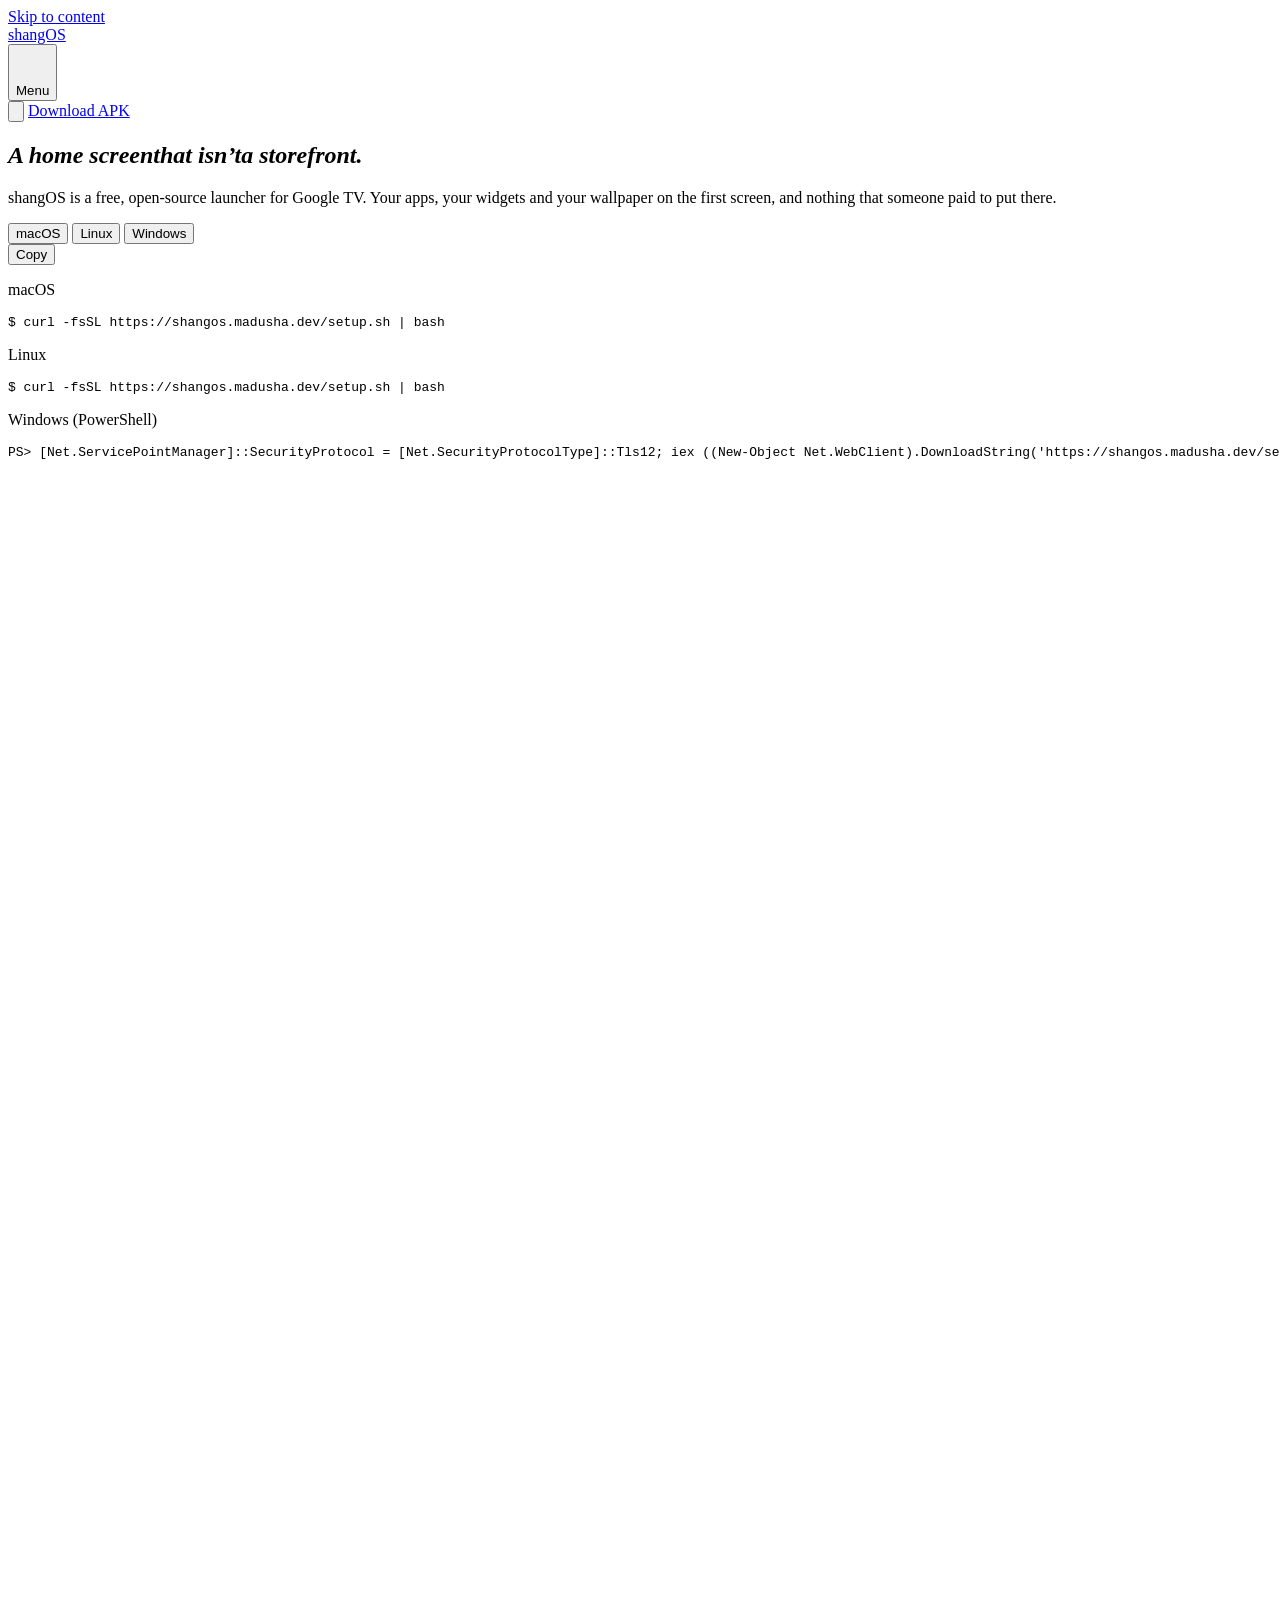
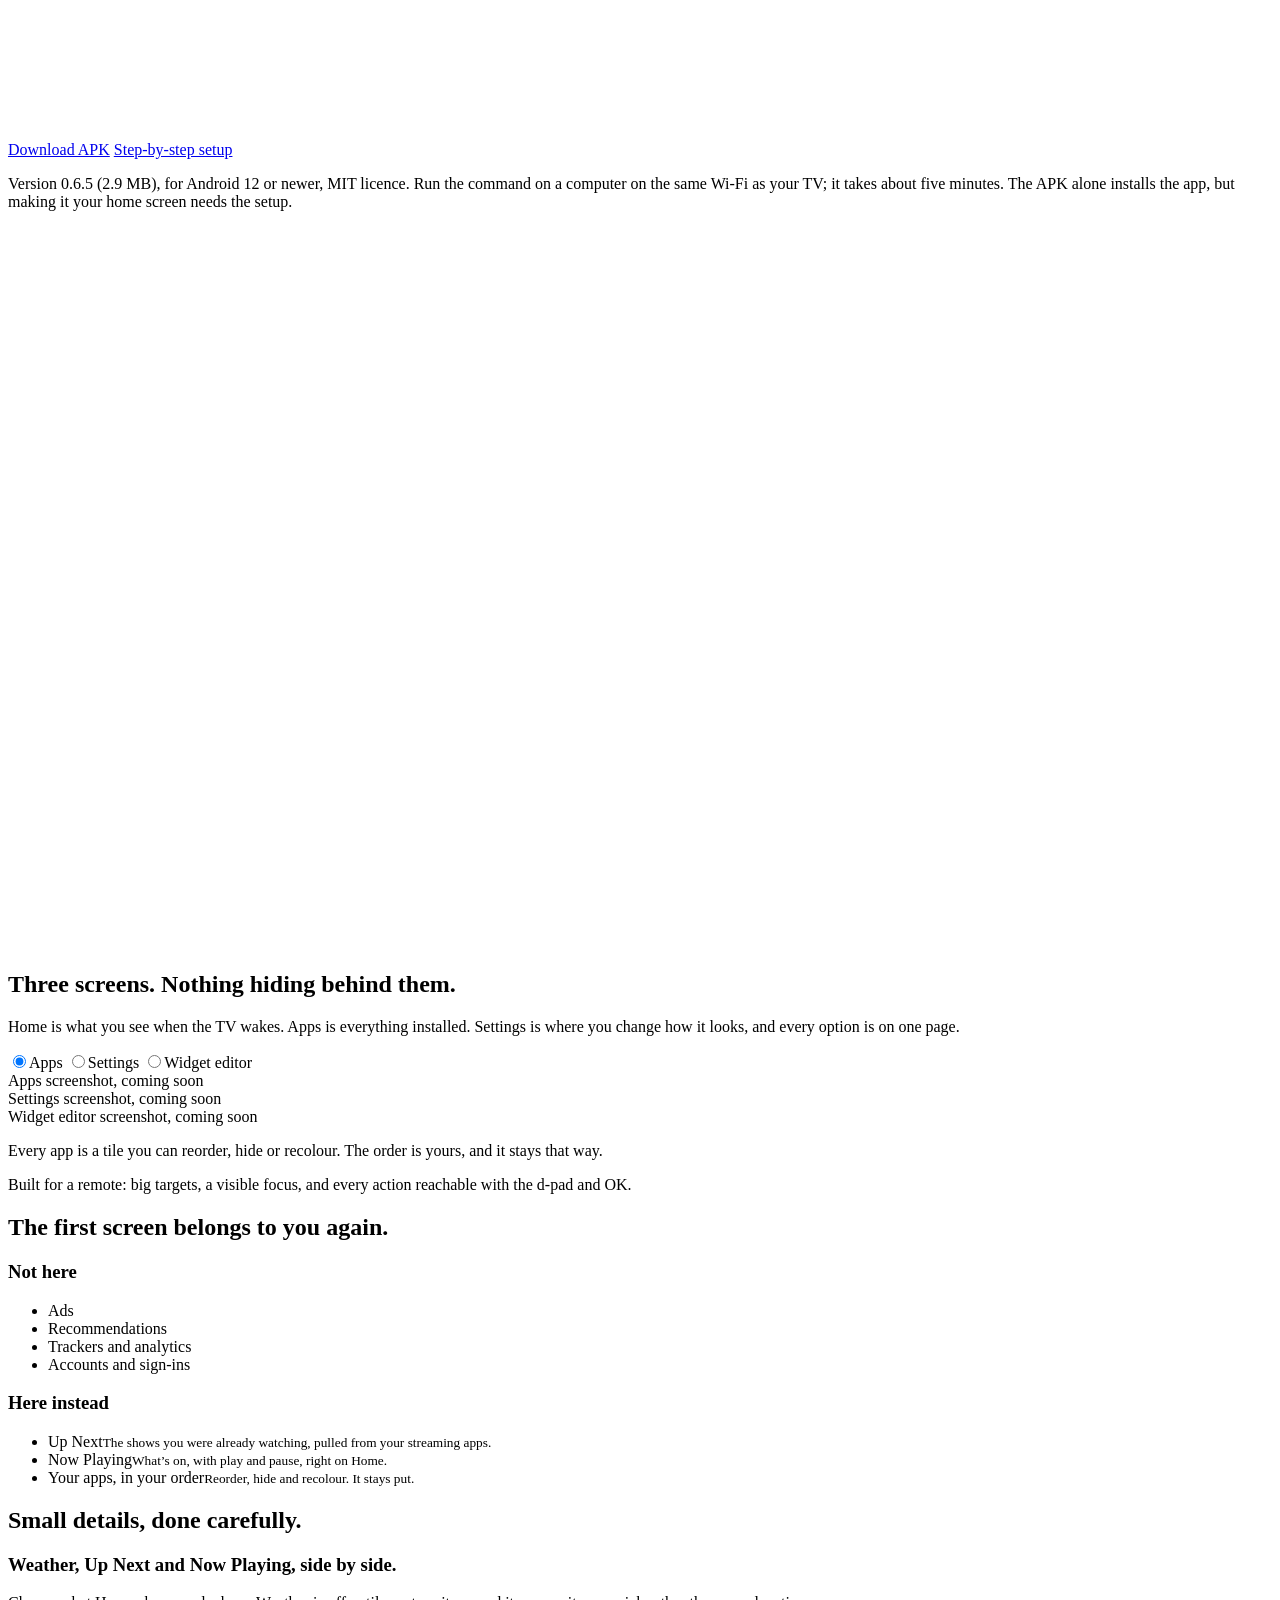
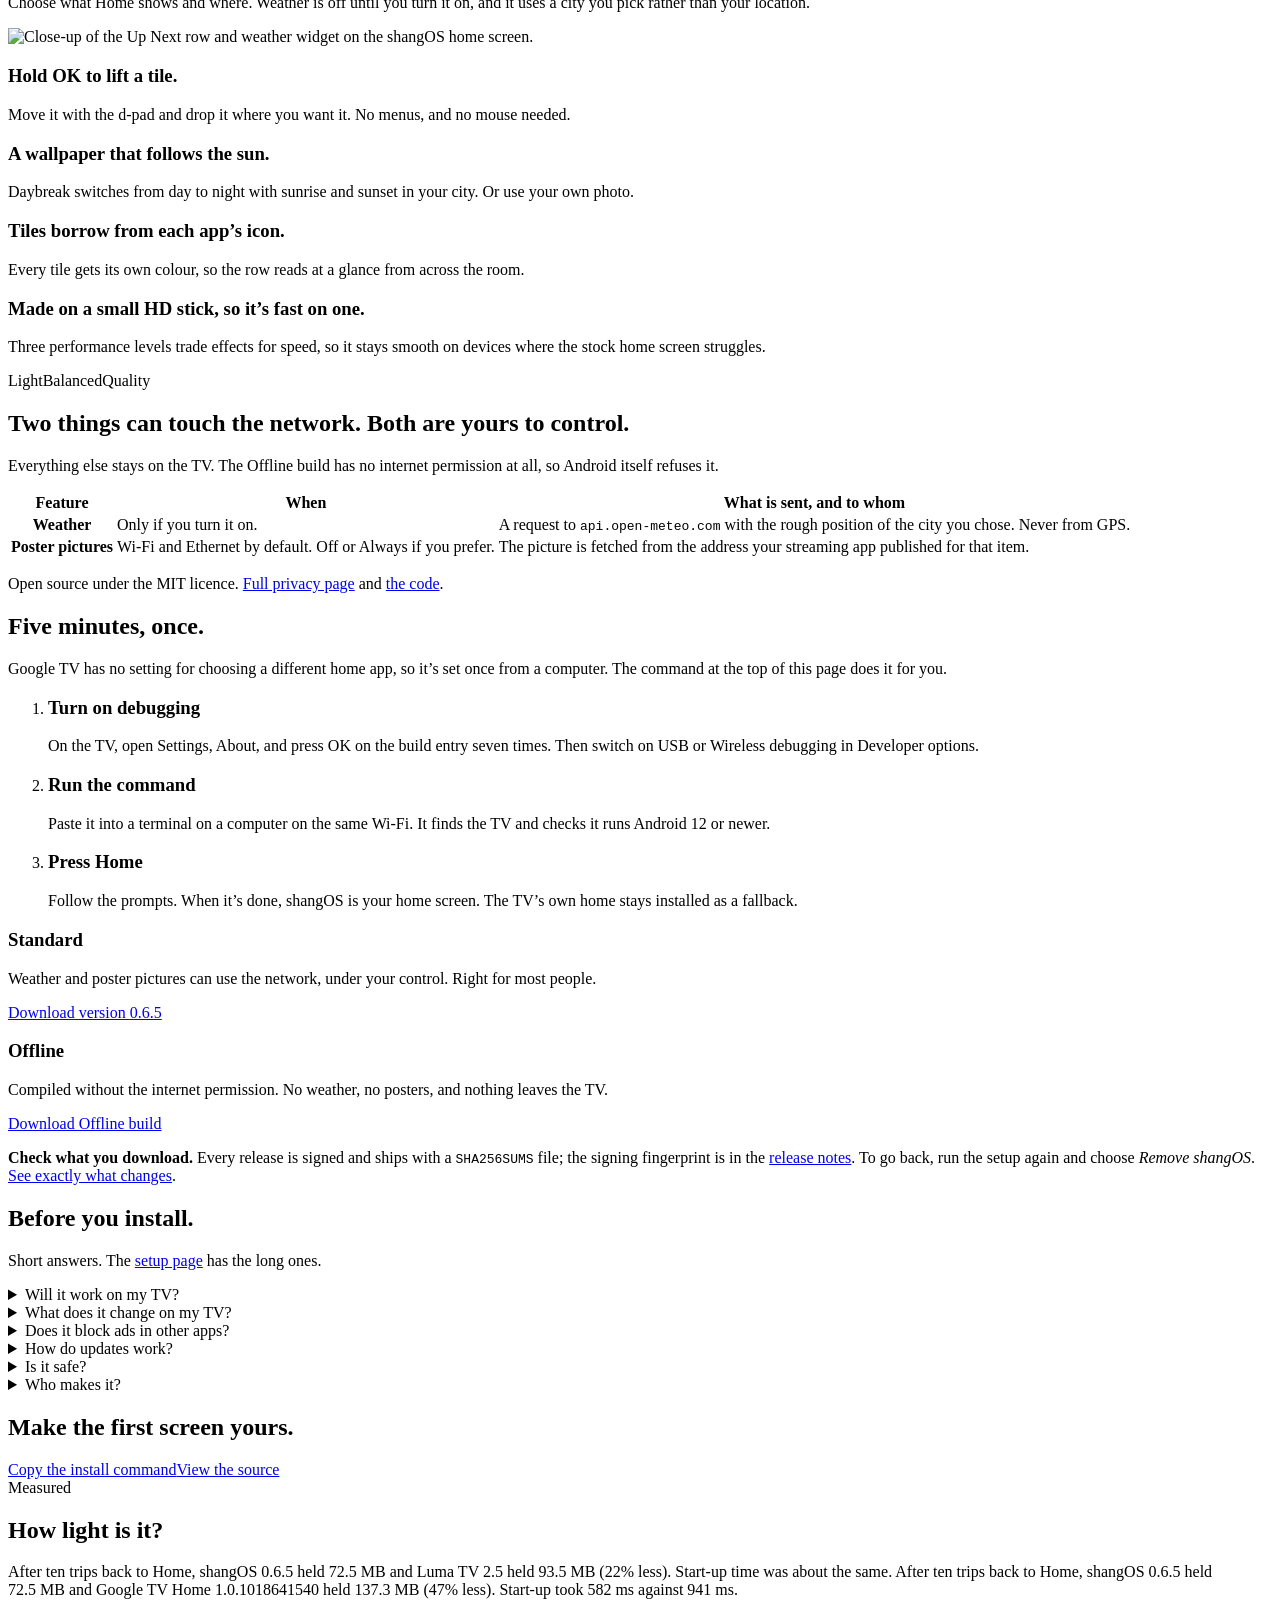
==== commit d9161920: "0.6.5: interactive wizard, shared TUI, and build checks for string resources - shangos.sh wizard use" ====
--- a/docs/index.html
+++ b/docs/index.html
@@ -62,7 +62,7 @@
           <svg viewBox="0 0 24 24" aria-hidden="true"><path d="M12 3v12m0 0l-4.5-4.5M12 15l4.5-4.5M4 20h16"/></svg>Download APK</a>
         <a class="btn btn--line" href="/setup/">Step-by-step setup</a>
       </div>
-      <p class="small">Version <span data-rel="version">0.6.4</span> (<span data-rel="apk-size">2.9 MB</span>), for Android 12 or newer, MIT licence. Run the command on a computer on the same Wi-Fi as your TV; it takes about five minutes. The APK alone installs the app, but making it your home screen needs the setup.</p>
+      <p class="small">Version <span data-rel="version">0.6.5</span> (<span data-rel="apk-size">2.9 MB</span>), for Android 12 or newer, MIT licence. Run the command on a computer on the same Wi-Fi as your TV; it takes about five minutes. The APK alone installs the app, but making it your home screen needs the setup.</p>
     </div>
 
     <div class="hero__stage">
@@ -159,7 +159,7 @@
     </ol>
     <div class="dl">
       <div><h3 class="h3">Standard</h3><p>Weather and poster pictures can use the network, under your control. Right for most people.</p>
-        <a class="btn btn--fill" href="https://github.com/madushas/shangos-launcher/releases/latest/download/shangos-release.apk" download><span>Download version <span data-rel="version">0.6.4</span></span></a></div>
+        <a class="btn btn--fill" href="https://github.com/madushas/shangos-launcher/releases/latest/download/shangos-release.apk" download><span>Download version <span data-rel="version">0.6.5</span></span></a></div>
       <div><h3 class="h3">Offline</h3><p>Compiled without the internet permission. No weather, no posters, and nothing leaves the TV.</p>
         <a class="btn btn--line" href="https://github.com/madushas/shangos-launcher/releases/latest/download/shangos-offline.apk" download>Download Offline build</a></div>
     </div>
@@ -191,8 +191,8 @@
 
 <section class="section section--sunk" aria-labelledby="num-h">
   <div class="wrap">
-    <div class="section__head"><span class="kicker">Measured</span><h2 id="num-h">How light is it?</h2><p>After ten trips back to Home, shangOS 0.6.4 held 72.8&nbsp;MB and Luma TV 2.5 held 96.1&nbsp;MB (24% less). Start-up time was about the same. After ten trips back to Home, shangOS 0.6.4 held 72.8&nbsp;MB and Google TV Home 1.0.1018641540 held 146.8&nbsp;MB (50% less). Start-up took 560&nbsp;ms against 930&nbsp;ms.</p></div>
-    <div class="table-wrap table-wrap--stack"><table><caption>Lower is better in every row</caption><thead><tr><th scope="col">Measure</th><th scope="col">shangOS 0.6.4</th><th scope="col">Luma TV 2.5</th><th scope="col">Google TV Home 1.0.1018641540</th></tr></thead><tbody><tr><td data-label="Measure">Memory in use, idle on Home</td><td data-label="shangOS 0.6.4">64.0 MB</td><td data-label="Luma TV 2.5">48.1 MB</td><td data-label="Google TV Home 1.0.1018641540">143.9 MB</td></tr><tr><td data-label="Measure">Memory after 10 trips back to Home</td><td data-label="shangOS 0.6.4">72.8 MB</td><td data-label="Luma TV 2.5">96.1 MB</td><td data-label="Google TV Home 1.0.1018641540">146.8 MB</td></tr><tr><td data-label="Measure">Time to first frame after a restart (median of 8)</td><td data-label="shangOS 0.6.4">560 ms</td><td data-label="Luma TV 2.5">565 ms</td><td data-label="Google TV Home 1.0.1018641540">930 ms</td></tr><tr><td data-label="Measure">Trip back to Home</td><td data-label="shangOS 0.6.4">171 ms</td><td data-label="Luma TV 2.5">142 ms</td><td data-label="Google TV Home 1.0.1018641540">138 ms</td></tr><tr><td data-label="Measure">Processor use while idle on Home</td><td data-label="shangOS 0.6.4">38.4 % of one core</td><td data-label="Luma TV 2.5">4.5 % of one core</td><td data-label="Google TV Home 1.0.1018641540">0.1 % of one core</td></tr><tr><td data-label="Measure">Janky frames while moving around</td><td data-label="shangOS 0.6.4">3.5 %</td><td data-label="Luma TV 2.5">1.3 %</td><td data-label="Google TV Home 1.0.1018641540">3.0 %</td></tr></tbody></table></div>
+    <div class="section__head"><span class="kicker">Measured</span><h2 id="num-h">How light is it?</h2><p>After ten trips back to Home, shangOS 0.6.5 held 72.5&nbsp;MB and Luma TV 2.5 held 93.5&nbsp;MB (22% less). Start-up time was about the same. After ten trips back to Home, shangOS 0.6.5 held 72.5&nbsp;MB and Google TV Home 1.0.1018641540 held 137.3&nbsp;MB (47% less). Start-up took 582&nbsp;ms against 941&nbsp;ms.</p></div>
+    <div class="table-wrap table-wrap--stack"><table><caption>Lower is better in every row</caption><thead><tr><th scope="col">Measure</th><th scope="col">shangOS 0.6.5</th><th scope="col">Luma TV 2.5</th><th scope="col">Google TV Home 1.0.1018641540</th></tr></thead><tbody><tr><td data-label="Measure">Memory in use, idle on Home</td><td data-label="shangOS 0.6.5">62.9 MB</td><td data-label="Luma TV 2.5">47.4 MB</td><td data-label="Google TV Home 1.0.1018641540">142.9 MB</td></tr><tr><td data-label="Measure">Memory after 10 trips back to Home</td><td data-label="shangOS 0.6.5">72.5 MB</td><td data-label="Luma TV 2.5">93.5 MB</td><td data-label="Google TV Home 1.0.1018641540">137.3 MB</td></tr><tr><td data-label="Measure">Time to first frame after a restart (median of 8)</td><td data-label="shangOS 0.6.5">582 ms</td><td data-label="Luma TV 2.5">569 ms</td><td data-label="Google TV Home 1.0.1018641540">941 ms</td></tr><tr><td data-label="Measure">Trip back to Home</td><td data-label="shangOS 0.6.5">170 ms</td><td data-label="Luma TV 2.5">142 ms</td><td data-label="Google TV Home 1.0.1018641540">156 ms</td></tr><tr><td data-label="Measure">Processor use while idle on Home</td><td data-label="shangOS 0.6.5">45.2 % of one core</td><td data-label="Luma TV 2.5">4.4 % of one core</td><td data-label="Google TV Home 1.0.1018641540">0.1 % of one core</td></tr><tr><td data-label="Measure">Janky frames while moving around</td><td data-label="shangOS 0.6.5">3.4 %</td><td data-label="Luma TV 2.5">1.3 %</td><td data-label="Google TV Home 1.0.1018641540">3.1 %</td></tr></tbody></table></div>
     <p class="fine" style="margin-top:var(--s-4)">Measured 2026-11-15 on one TV: onn. Full HD Streaming Device, Android 14 (API 34), armeabi-v7a (1.4&nbsp;GB RAM, 1280x720 at 213 dpi). One TV on one day is a guide, not a promise; differences under about 10% are noise. Memory is Android&rsquo;s own figure (PSS), in MB of 1,024&nbsp;kB. The method is <a href="https://github.com/madushas/shangos-launcher/blob/main/docs/MEASURING.md" rel="noopener">written down</a>, the raw numbers are in <a href="/data/bench.json">bench.json</a>, and <code>tools/bench.sh</code> measures your own TV.</p>
   </div>
 </section>
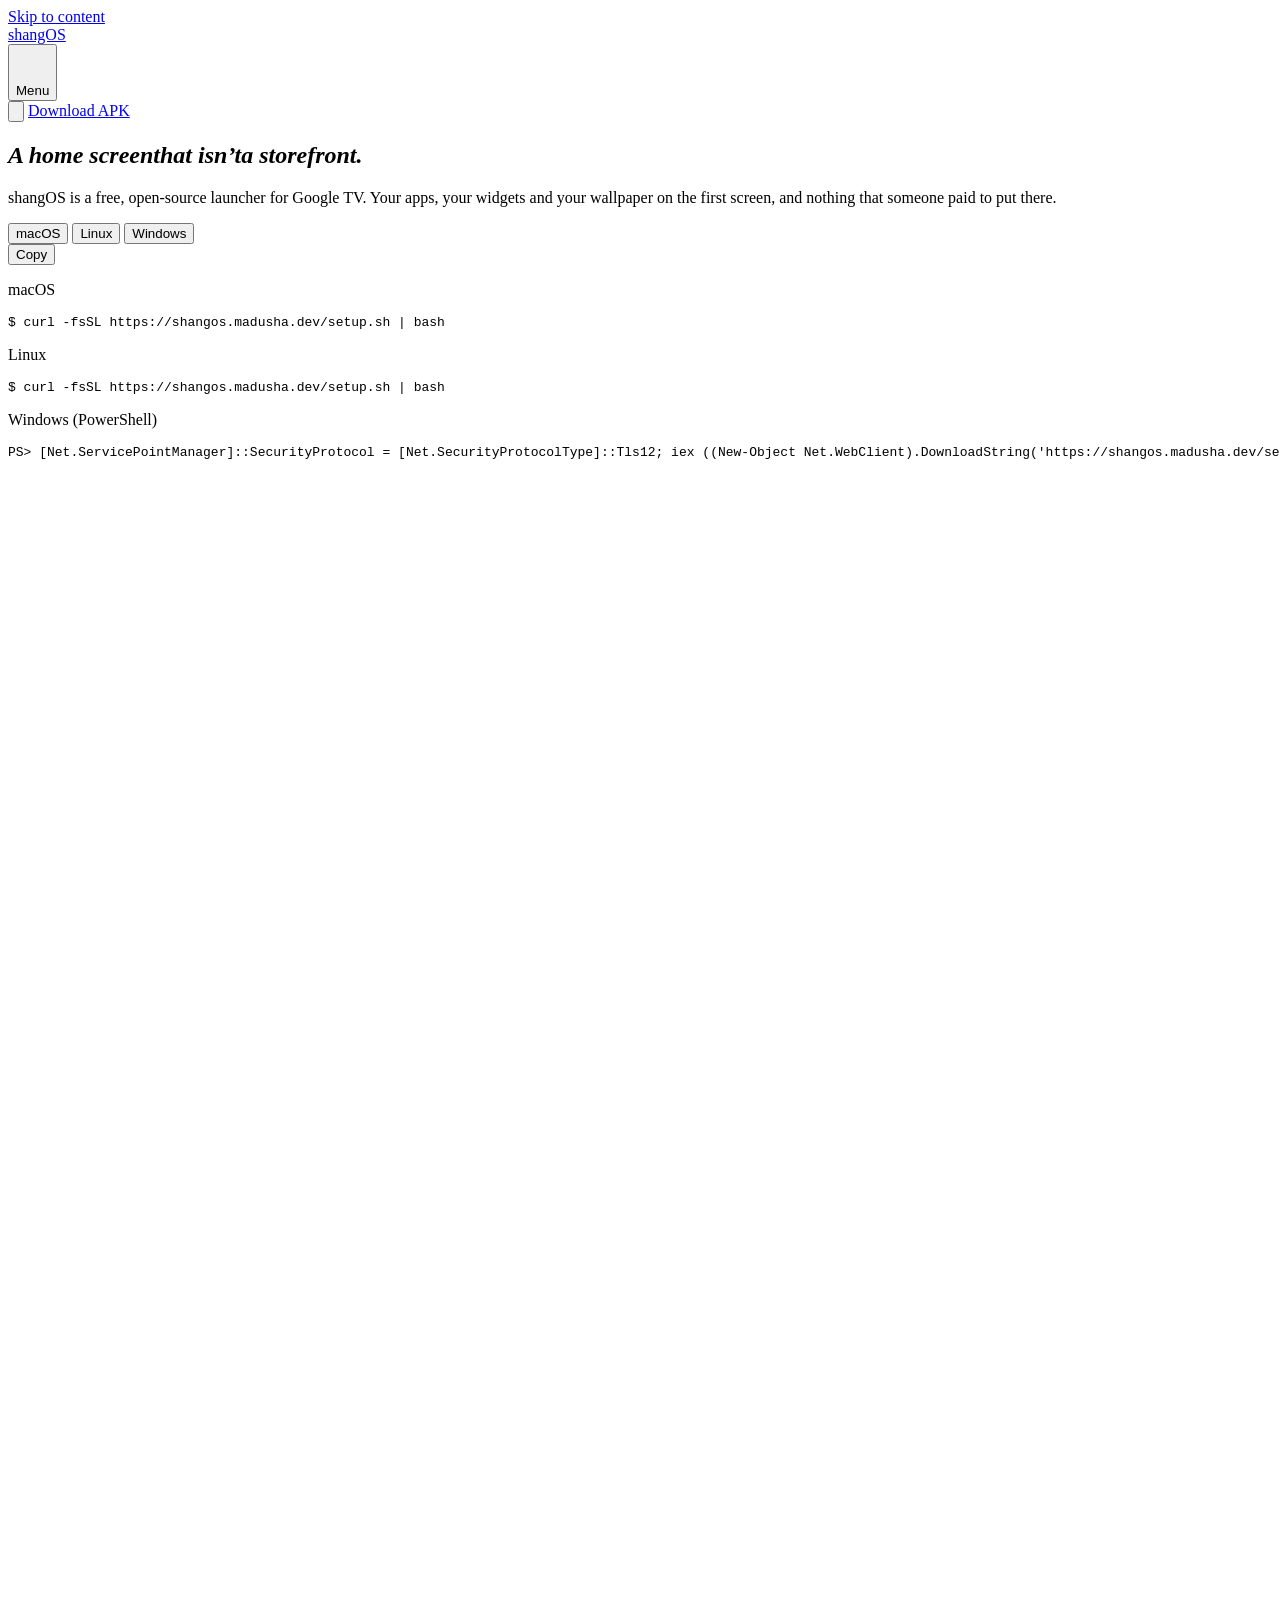
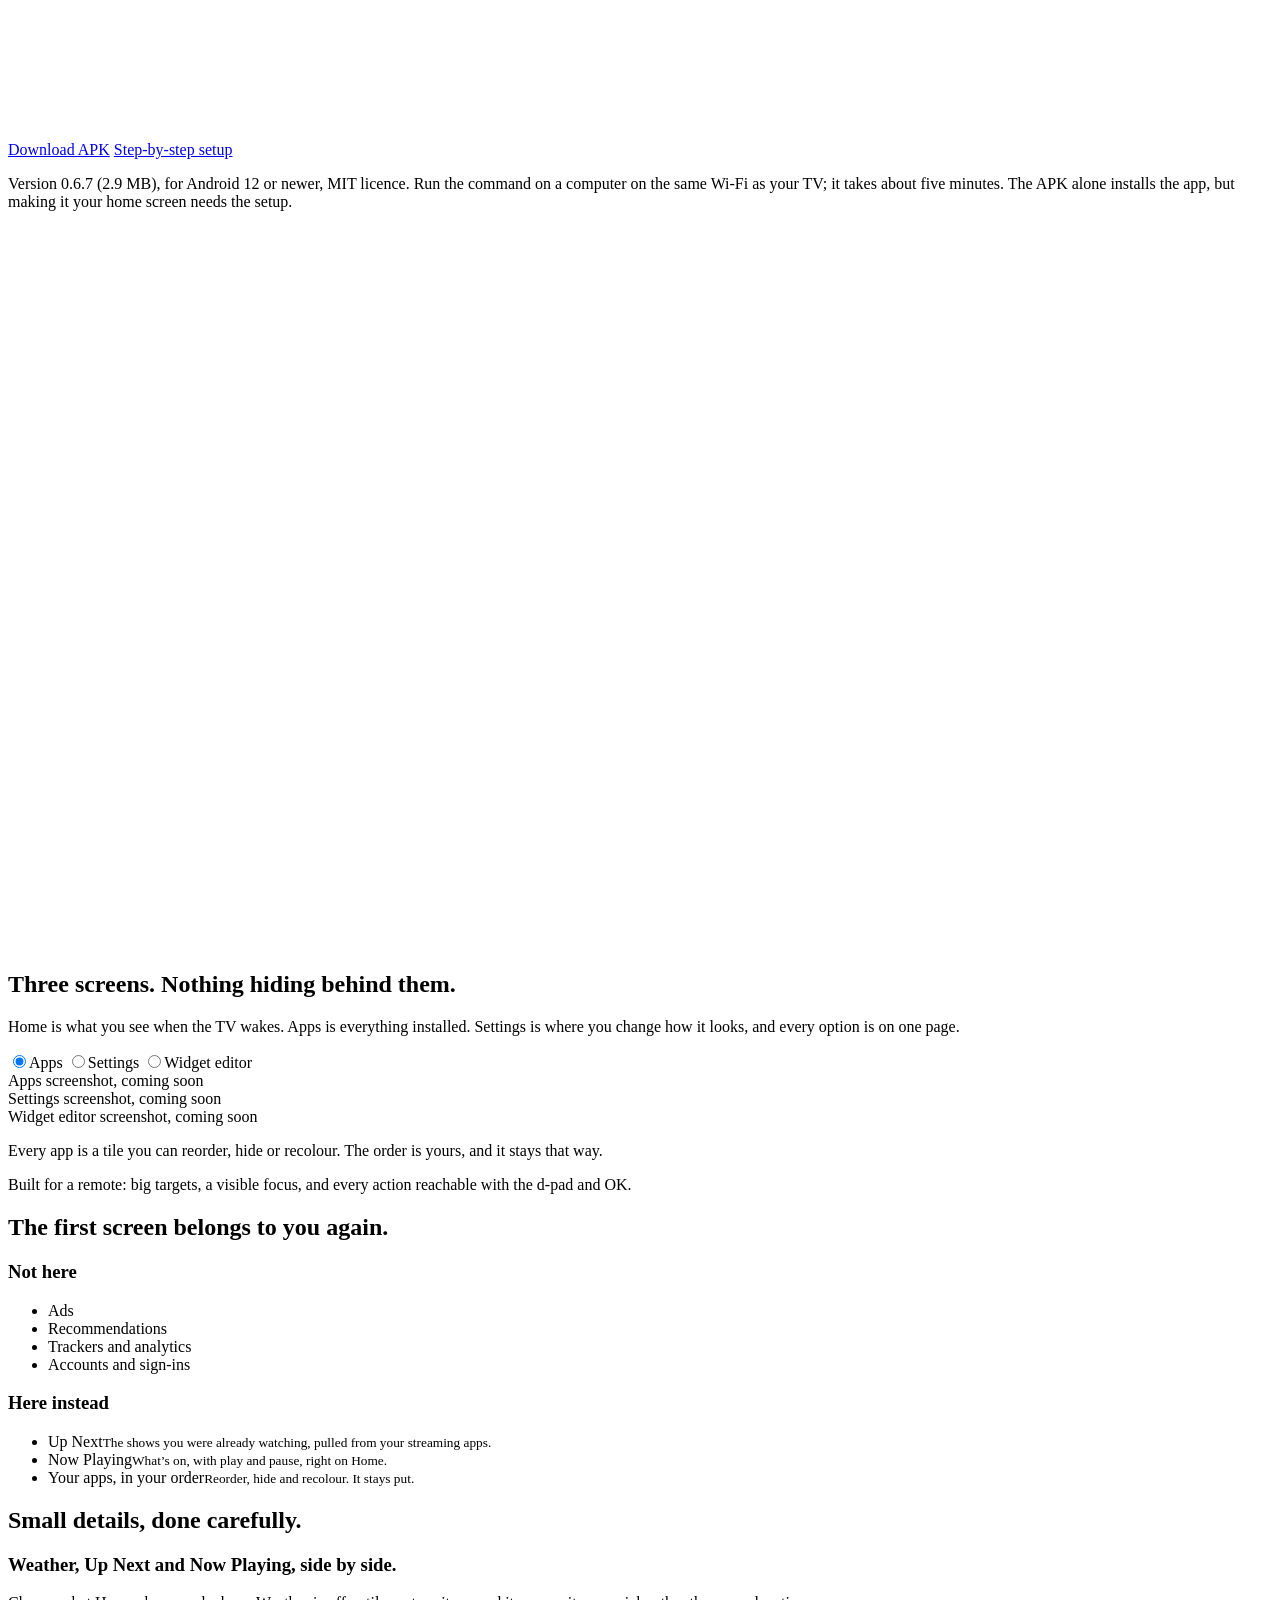
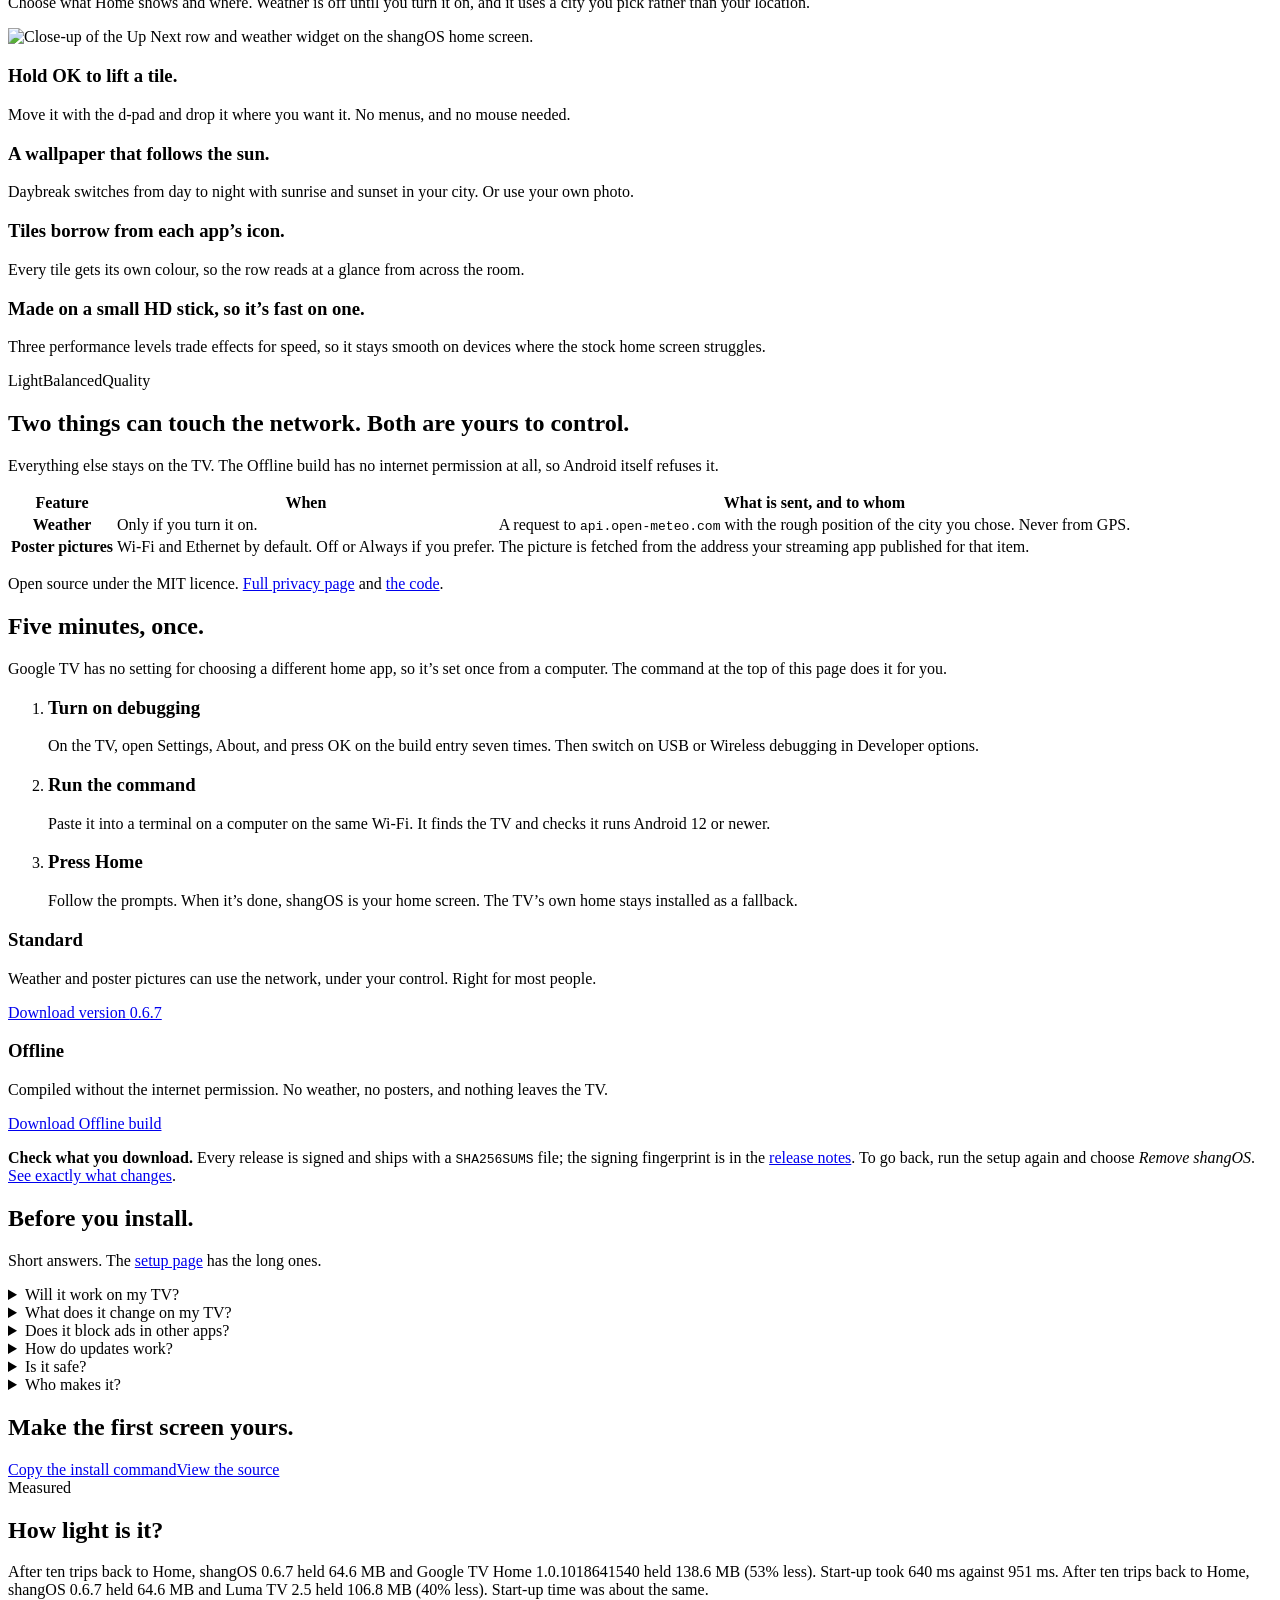
==== commit 502a3789: "Clean-up: fix hidden-apps crash and parallax geometry, restore size budgets, add R8 Fixes - Settings" ====
--- a/docs/index.html
+++ b/docs/index.html
@@ -62,7 +62,7 @@
           <svg viewBox="0 0 24 24" aria-hidden="true"><path d="M12 3v12m0 0l-4.5-4.5M12 15l4.5-4.5M4 20h16"/></svg>Download APK</a>
         <a class="btn btn--line" href="/setup/">Step-by-step setup</a>
       </div>
-      <p class="small">Version <span data-rel="version">0.6.5</span> (<span data-rel="apk-size">2.9 MB</span>), for Android 12 or newer, MIT licence. Run the command on a computer on the same Wi-Fi as your TV; it takes about five minutes. The APK alone installs the app, but making it your home screen needs the setup.</p>
+      <p class="small">Version <span data-rel="version">0.6.7</span> (<span data-rel="apk-size">2.9 MB</span>), for Android 12 or newer, MIT licence. Run the command on a computer on the same Wi-Fi as your TV; it takes about five minutes. The APK alone installs the app, but making it your home screen needs the setup.</p>
     </div>
 
     <div class="hero__stage">
@@ -159,7 +159,7 @@
     </ol>
     <div class="dl">
       <div><h3 class="h3">Standard</h3><p>Weather and poster pictures can use the network, under your control. Right for most people.</p>
-        <a class="btn btn--fill" href="https://github.com/madushas/shangos-launcher/releases/latest/download/shangos-release.apk" download><span>Download version <span data-rel="version">0.6.5</span></span></a></div>
+        <a class="btn btn--fill" href="https://github.com/madushas/shangos-launcher/releases/latest/download/shangos-release.apk" download><span>Download version <span data-rel="version">0.6.7</span></span></a></div>
       <div><h3 class="h3">Offline</h3><p>Compiled without the internet permission. No weather, no posters, and nothing leaves the TV.</p>
         <a class="btn btn--line" href="https://github.com/madushas/shangos-launcher/releases/latest/download/shangos-offline.apk" download>Download Offline build</a></div>
     </div>
@@ -191,9 +191,9 @@
 
 <section class="section section--sunk" aria-labelledby="num-h">
   <div class="wrap">
-    <div class="section__head"><span class="kicker">Measured</span><h2 id="num-h">How light is it?</h2><p>After ten trips back to Home, shangOS 0.6.5 held 72.5&nbsp;MB and Luma TV 2.5 held 93.5&nbsp;MB (22% less). Start-up time was about the same. After ten trips back to Home, shangOS 0.6.5 held 72.5&nbsp;MB and Google TV Home 1.0.1018641540 held 137.3&nbsp;MB (47% less). Start-up took 582&nbsp;ms against 941&nbsp;ms.</p></div>
-    <div class="table-wrap table-wrap--stack"><table><caption>Lower is better in every row</caption><thead><tr><th scope="col">Measure</th><th scope="col">shangOS 0.6.5</th><th scope="col">Luma TV 2.5</th><th scope="col">Google TV Home 1.0.1018641540</th></tr></thead><tbody><tr><td data-label="Measure">Memory in use, idle on Home</td><td data-label="shangOS 0.6.5">62.9 MB</td><td data-label="Luma TV 2.5">47.4 MB</td><td data-label="Google TV Home 1.0.1018641540">142.9 MB</td></tr><tr><td data-label="Measure">Memory after 10 trips back to Home</td><td data-label="shangOS 0.6.5">72.5 MB</td><td data-label="Luma TV 2.5">93.5 MB</td><td data-label="Google TV Home 1.0.1018641540">137.3 MB</td></tr><tr><td data-label="Measure">Time to first frame after a restart (median of 8)</td><td data-label="shangOS 0.6.5">582 ms</td><td data-label="Luma TV 2.5">569 ms</td><td data-label="Google TV Home 1.0.1018641540">941 ms</td></tr><tr><td data-label="Measure">Trip back to Home</td><td data-label="shangOS 0.6.5">170 ms</td><td data-label="Luma TV 2.5">142 ms</td><td data-label="Google TV Home 1.0.1018641540">156 ms</td></tr><tr><td data-label="Measure">Processor use while idle on Home</td><td data-label="shangOS 0.6.5">45.2 % of one core</td><td data-label="Luma TV 2.5">4.4 % of one core</td><td data-label="Google TV Home 1.0.1018641540">0.1 % of one core</td></tr><tr><td data-label="Measure">Janky frames while moving around</td><td data-label="shangOS 0.6.5">3.4 %</td><td data-label="Luma TV 2.5">1.3 %</td><td data-label="Google TV Home 1.0.1018641540">3.1 %</td></tr></tbody></table></div>
-    <p class="fine" style="margin-top:var(--s-4)">Measured 2026-11-15 on one TV: onn. Full HD Streaming Device, Android 14 (API 34), armeabi-v7a (1.4&nbsp;GB RAM, 1280x720 at 213 dpi). One TV on one day is a guide, not a promise; differences under about 10% are noise. Memory is Android&rsquo;s own figure (PSS), in MB of 1,024&nbsp;kB. The method is <a href="https://github.com/madushas/shangos-launcher/blob/main/docs/MEASURING.md" rel="noopener">written down</a>, the raw numbers are in <a href="/data/bench.json">bench.json</a>, and <code>tools/bench.sh</code> measures your own TV.</p>
+    <div class="section__head"><span class="kicker">Measured</span><h2 id="num-h">How light is it?</h2><p>After ten trips back to Home, shangOS 0.6.7 held 64.6&nbsp;MB and Google TV Home 1.0.1018641540 held 138.6&nbsp;MB (53% less). Start-up took 640&nbsp;ms against 951&nbsp;ms. After ten trips back to Home, shangOS 0.6.7 held 64.6&nbsp;MB and Luma TV 2.5 held 106.8&nbsp;MB (40% less). Start-up time was about the same.</p></div>
+    <div class="table-wrap table-wrap--stack"><table><caption>Lower is better in every row</caption><thead><tr><th scope="col">Measure</th><th scope="col">Google TV Home 1.0.1018641540</th><th scope="col">shangOS 0.6.7</th><th scope="col">Luma TV 2.5</th></tr></thead><tbody><tr><td data-label="Measure">Memory in use, idle on Home</td><td data-label="Google TV Home 1.0.1018641540">139.0 MB</td><td data-label="shangOS 0.6.7">49.2 MB</td><td data-label="Luma TV 2.5">56.0 MB</td></tr><tr><td data-label="Measure">Memory after 10 trips back to Home</td><td data-label="Google TV Home 1.0.1018641540">138.6 MB</td><td data-label="shangOS 0.6.7">64.6 MB</td><td data-label="Luma TV 2.5">106.8 MB</td></tr><tr><td data-label="Measure">Time to first frame after a restart (median of 8)</td><td data-label="Google TV Home 1.0.1018641540">951 ms</td><td data-label="shangOS 0.6.7">640 ms</td><td data-label="Luma TV 2.5">584 ms</td></tr><tr><td data-label="Measure">Trip back to Home</td><td data-label="Google TV Home 1.0.1018641540">142 ms</td><td data-label="shangOS 0.6.7">159 ms</td><td data-label="Luma TV 2.5">140 ms</td></tr><tr><td data-label="Measure">Processor use while idle on Home</td><td data-label="Google TV Home 1.0.1018641540">0.2 % of one core</td><td data-label="shangOS 0.6.7">0.3 % of one core</td><td data-label="Luma TV 2.5">4.4 % of one core</td></tr><tr><td data-label="Measure">Janky frames while moving around</td><td data-label="Google TV Home 1.0.1018641540">3.7 %</td><td data-label="shangOS 0.6.7">27.8 %</td><td data-label="Luma TV 2.5">3.1 %</td></tr></tbody></table></div>
+    <p class="fine" style="margin-top:var(--s-4)">Measured 2026-11-19 on one TV: onn. Full HD Streaming Device, Android 14 (API 34), armeabi-v7a (1.4&nbsp;GB RAM, 1280x720 at 213 dpi). One TV on one day is a guide, not a promise; differences under about 10% are noise. Memory is Android&rsquo;s own figure (PSS), in MB of 1,024&nbsp;kB. The method is <a href="https://github.com/madushas/shangos-launcher/blob/main/docs/MEASURING.md" rel="noopener">written down</a>, the raw numbers are in <a href="/data/bench.json">bench.json</a>, and <code>tools/bench.sh</code> measures your own TV.</p>
   </div>
 </section>
 </main>
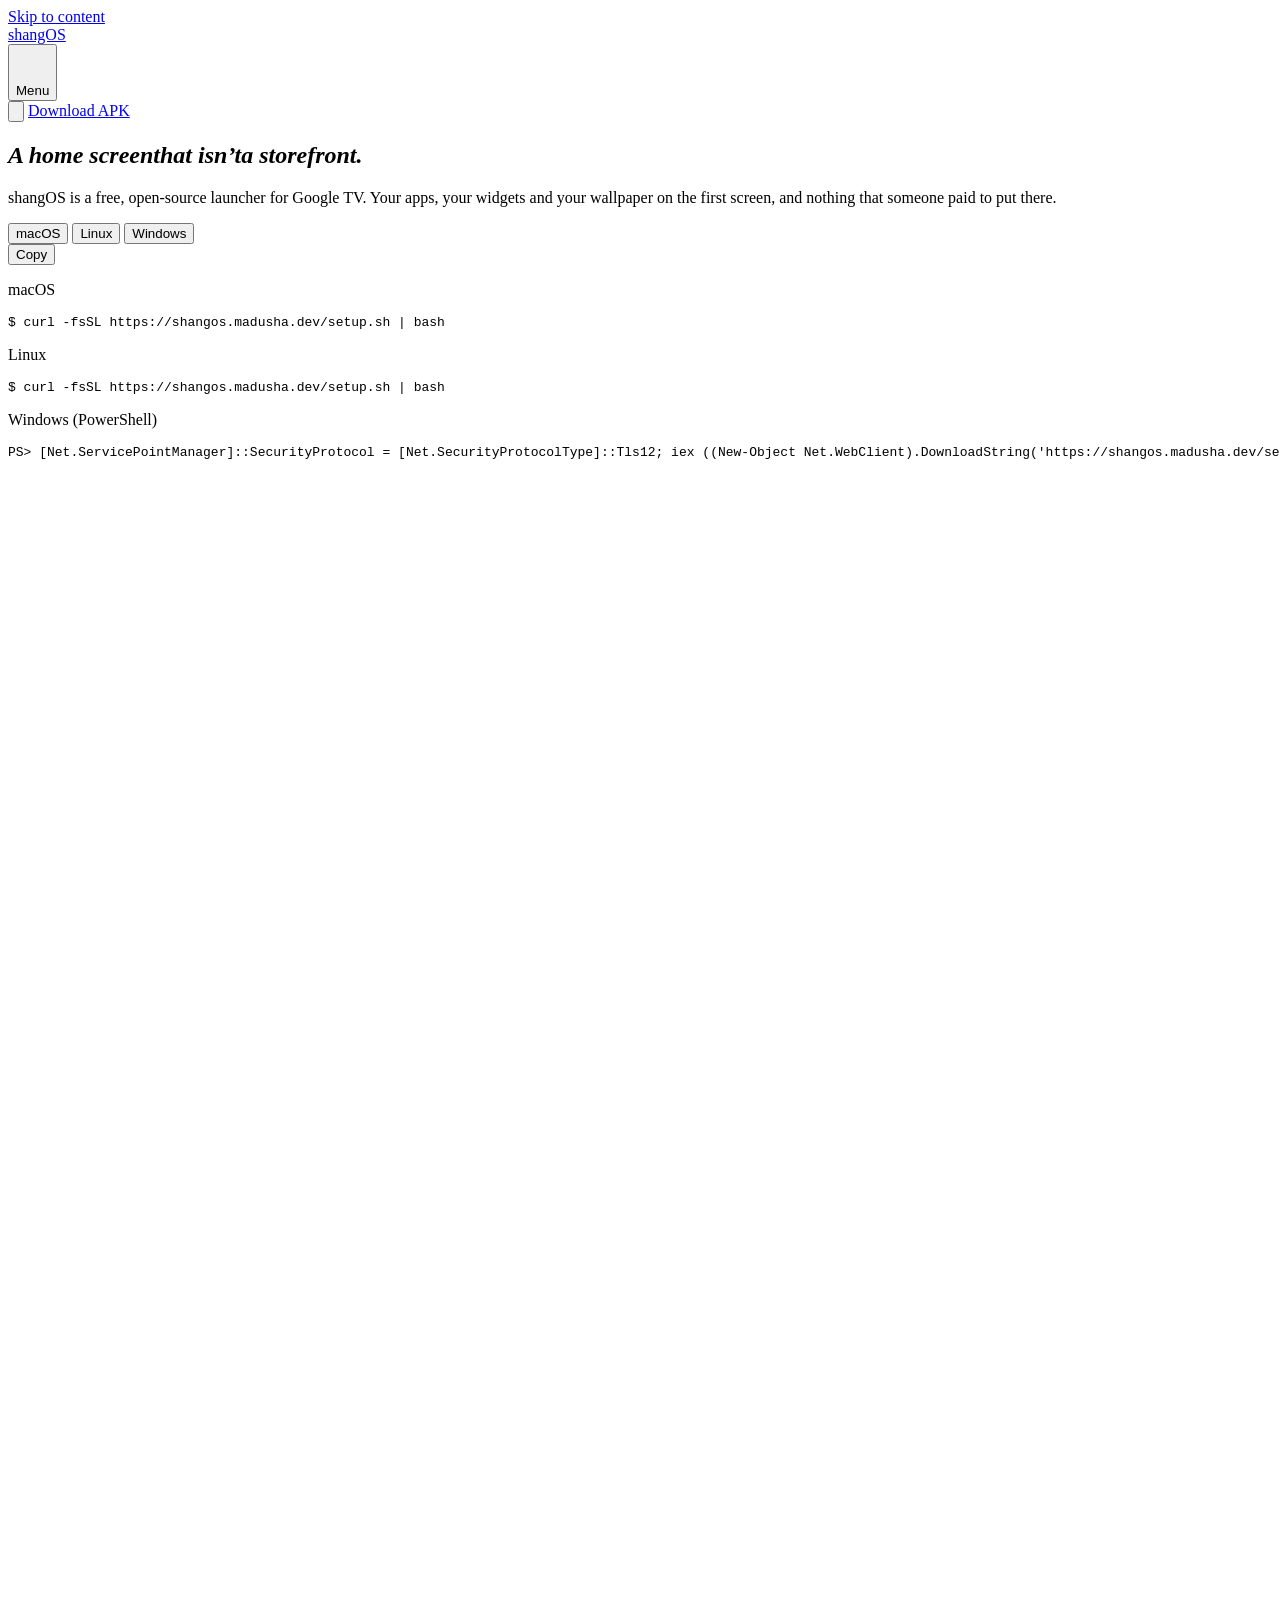
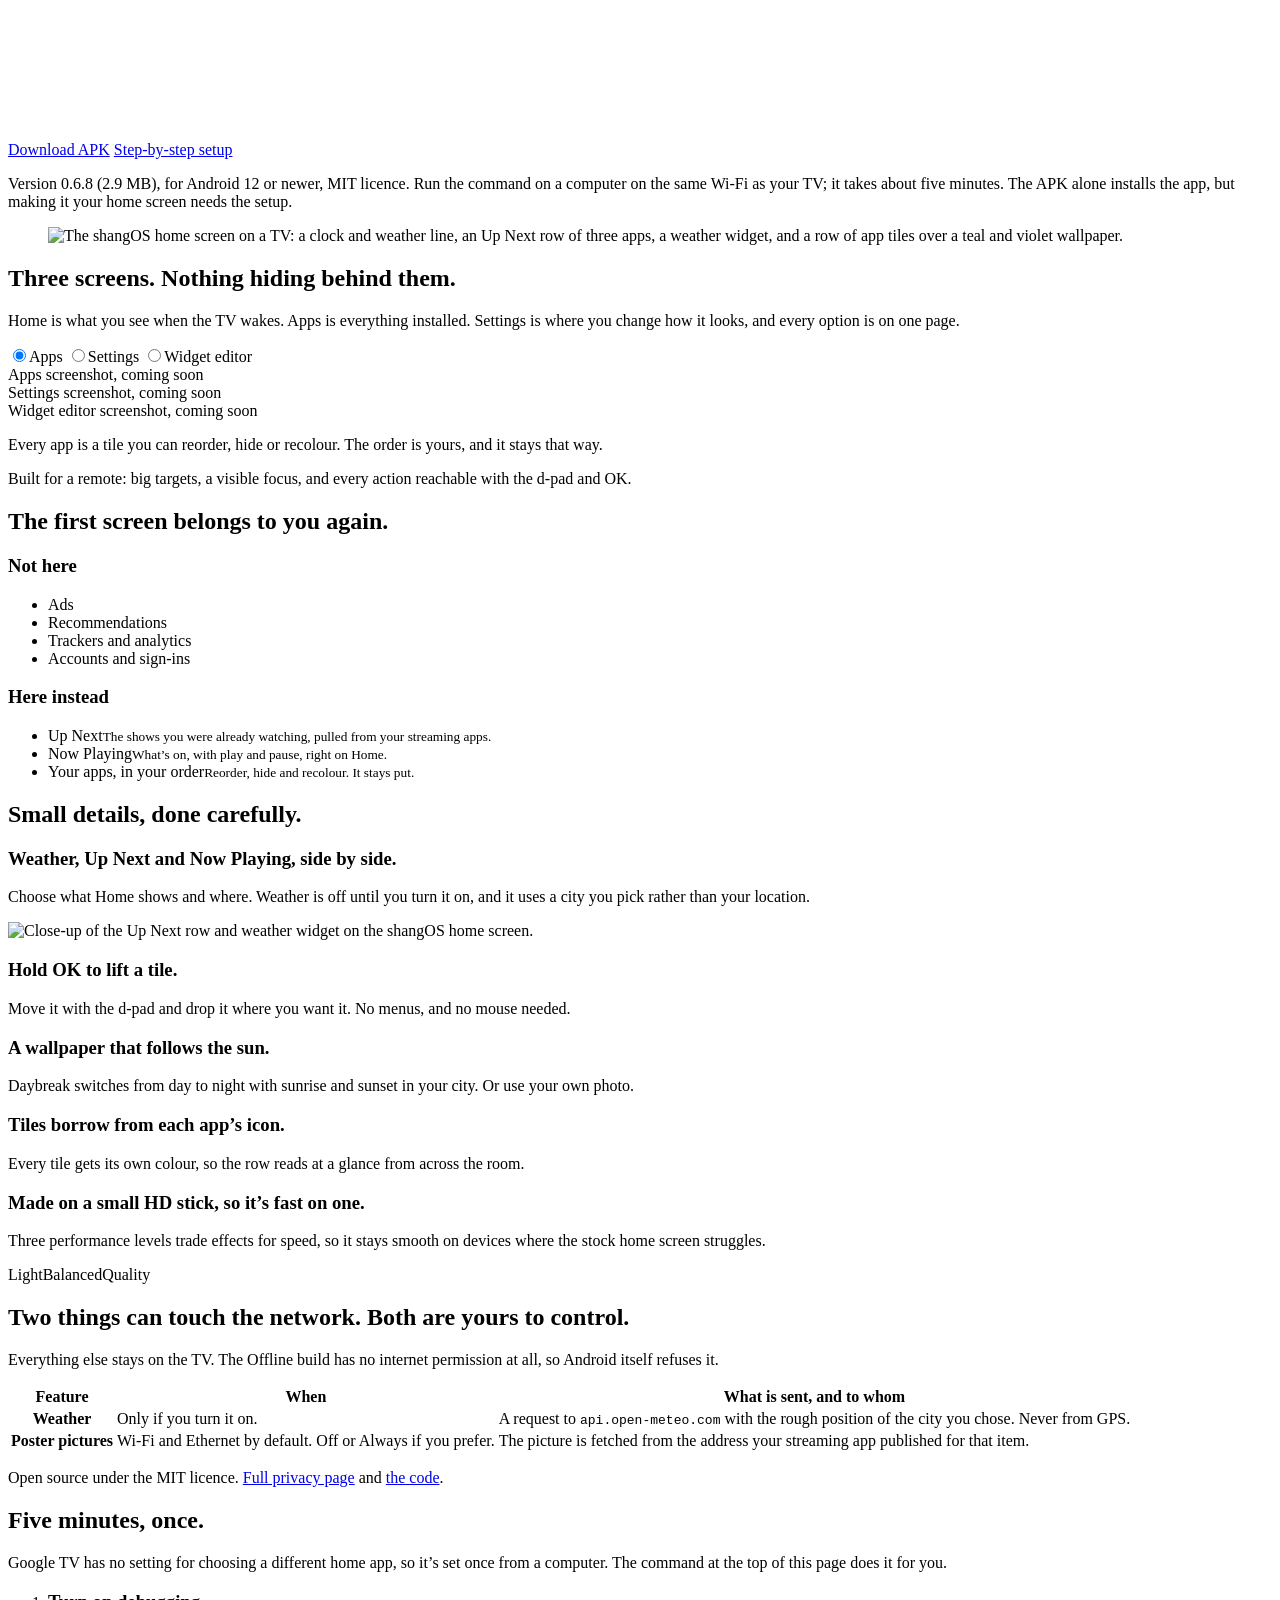
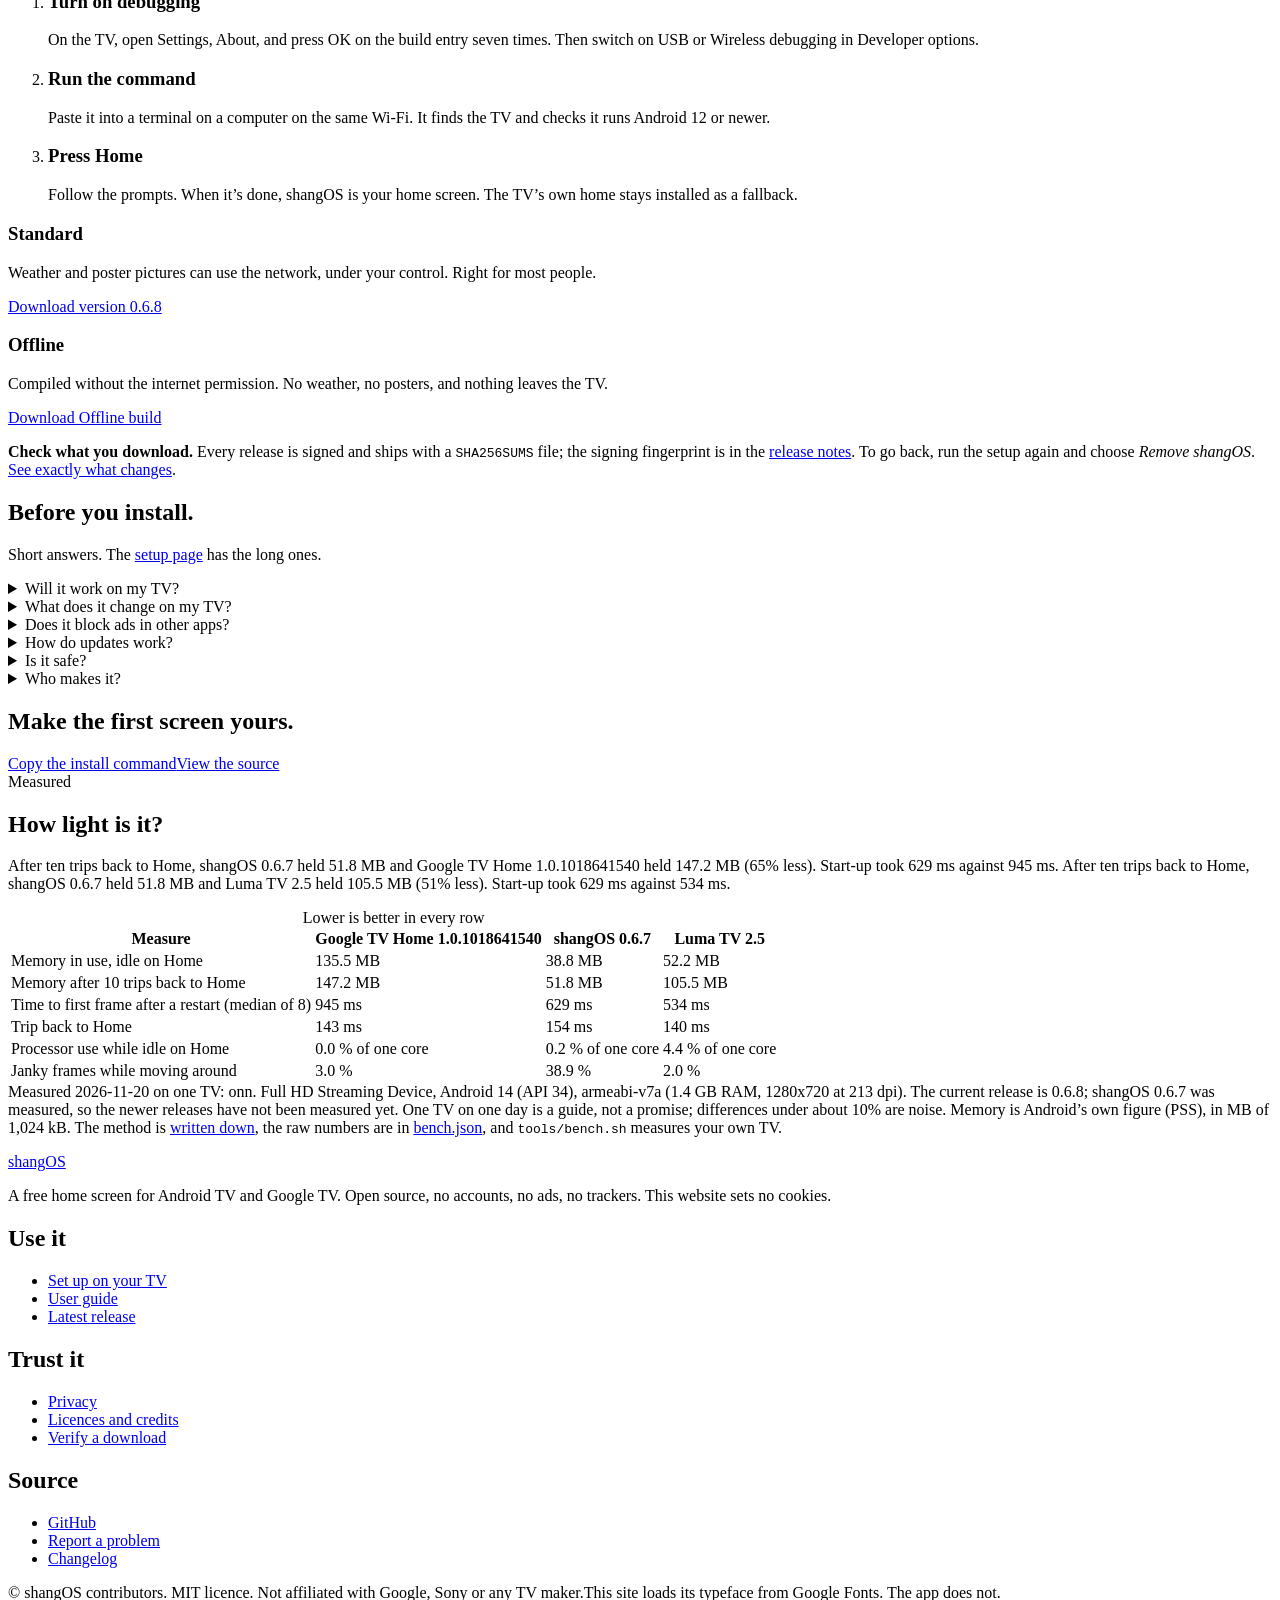
==== commit d3c78a5c: "Smoother frames and updated Settings for 0.6.8 Performance - Full-screen wallpaper effects no longer" ====
--- a/docs/index.html
+++ b/docs/index.html
@@ -62,7 +62,7 @@
           <svg viewBox="0 0 24 24" aria-hidden="true"><path d="M12 3v12m0 0l-4.5-4.5M12 15l4.5-4.5M4 20h16"/></svg>Download APK</a>
         <a class="btn btn--line" href="/setup/">Step-by-step setup</a>
       </div>
-      <p class="small">Version <span data-rel="version">0.6.7</span> (<span data-rel="apk-size">2.9 MB</span>), for Android 12 or newer, MIT licence. Run the command on a computer on the same Wi-Fi as your TV; it takes about five minutes. The APK alone installs the app, but making it your home screen needs the setup.</p>
+      <p class="small">Version <span data-rel="version">0.6.8</span> (<span data-rel="apk-size">2.9 MB</span>), for Android 12 or newer, MIT licence. Run the command on a computer on the same Wi-Fi as your TV; it takes about five minutes. The APK alone installs the app, but making it your home screen needs the setup.</p>
     </div>
 
     <div class="hero__stage">
@@ -159,7 +159,7 @@
     </ol>
     <div class="dl">
       <div><h3 class="h3">Standard</h3><p>Weather and poster pictures can use the network, under your control. Right for most people.</p>
-        <a class="btn btn--fill" href="https://github.com/madushas/shangos-launcher/releases/latest/download/shangos-release.apk" download><span>Download version <span data-rel="version">0.6.7</span></span></a></div>
+        <a class="btn btn--fill" href="https://github.com/madushas/shangos-launcher/releases/latest/download/shangos-release.apk" download><span>Download version <span data-rel="version">0.6.8</span></span></a></div>
       <div><h3 class="h3">Offline</h3><p>Compiled without the internet permission. No weather, no posters, and nothing leaves the TV.</p>
         <a class="btn btn--line" href="https://github.com/madushas/shangos-launcher/releases/latest/download/shangos-offline.apk" download>Download Offline build</a></div>
     </div>
@@ -191,9 +191,9 @@
 
 <section class="section section--sunk" aria-labelledby="num-h">
   <div class="wrap">
-    <div class="section__head"><span class="kicker">Measured</span><h2 id="num-h">How light is it?</h2><p>After ten trips back to Home, shangOS 0.6.7 held 64.6&nbsp;MB and Google TV Home 1.0.1018641540 held 138.6&nbsp;MB (53% less). Start-up took 640&nbsp;ms against 951&nbsp;ms. After ten trips back to Home, shangOS 0.6.7 held 64.6&nbsp;MB and Luma TV 2.5 held 106.8&nbsp;MB (40% less). Start-up time was about the same.</p></div>
-    <div class="table-wrap table-wrap--stack"><table><caption>Lower is better in every row</caption><thead><tr><th scope="col">Measure</th><th scope="col">Google TV Home 1.0.1018641540</th><th scope="col">shangOS 0.6.7</th><th scope="col">Luma TV 2.5</th></tr></thead><tbody><tr><td data-label="Measure">Memory in use, idle on Home</td><td data-label="Google TV Home 1.0.1018641540">139.0 MB</td><td data-label="shangOS 0.6.7">49.2 MB</td><td data-label="Luma TV 2.5">56.0 MB</td></tr><tr><td data-label="Measure">Memory after 10 trips back to Home</td><td data-label="Google TV Home 1.0.1018641540">138.6 MB</td><td data-label="shangOS 0.6.7">64.6 MB</td><td data-label="Luma TV 2.5">106.8 MB</td></tr><tr><td data-label="Measure">Time to first frame after a restart (median of 8)</td><td data-label="Google TV Home 1.0.1018641540">951 ms</td><td data-label="shangOS 0.6.7">640 ms</td><td data-label="Luma TV 2.5">584 ms</td></tr><tr><td data-label="Measure">Trip back to Home</td><td data-label="Google TV Home 1.0.1018641540">142 ms</td><td data-label="shangOS 0.6.7">159 ms</td><td data-label="Luma TV 2.5">140 ms</td></tr><tr><td data-label="Measure">Processor use while idle on Home</td><td data-label="Google TV Home 1.0.1018641540">0.2 % of one core</td><td data-label="shangOS 0.6.7">0.3 % of one core</td><td data-label="Luma TV 2.5">4.4 % of one core</td></tr><tr><td data-label="Measure">Janky frames while moving around</td><td data-label="Google TV Home 1.0.1018641540">3.7 %</td><td data-label="shangOS 0.6.7">27.8 %</td><td data-label="Luma TV 2.5">3.1 %</td></tr></tbody></table></div>
-    <p class="fine" style="margin-top:var(--s-4)">Measured 2026-11-19 on one TV: onn. Full HD Streaming Device, Android 14 (API 34), armeabi-v7a (1.4&nbsp;GB RAM, 1280x720 at 213 dpi). One TV on one day is a guide, not a promise; differences under about 10% are noise. Memory is Android&rsquo;s own figure (PSS), in MB of 1,024&nbsp;kB. The method is <a href="https://github.com/madushas/shangos-launcher/blob/main/docs/MEASURING.md" rel="noopener">written down</a>, the raw numbers are in <a href="/data/bench.json">bench.json</a>, and <code>tools/bench.sh</code> measures your own TV.</p>
+    <div class="section__head"><span class="kicker">Measured</span><h2 id="num-h">How light is it?</h2><p>After ten trips back to Home, shangOS 0.6.7 held 51.8&nbsp;MB and Google TV Home 1.0.1018641540 held 147.2&nbsp;MB (65% less). Start-up took 629&nbsp;ms against 945&nbsp;ms. After ten trips back to Home, shangOS 0.6.7 held 51.8&nbsp;MB and Luma TV 2.5 held 105.5&nbsp;MB (51% less). Start-up took 629&nbsp;ms against 534&nbsp;ms.</p></div>
+    <div class="table-wrap table-wrap--stack"><table><caption>Lower is better in every row</caption><thead><tr><th scope="col">Measure</th><th scope="col">Google TV Home 1.0.1018641540</th><th scope="col">shangOS 0.6.7</th><th scope="col">Luma TV 2.5</th></tr></thead><tbody><tr><td data-label="Measure">Memory in use, idle on Home</td><td data-label="Google TV Home 1.0.1018641540">135.5 MB</td><td data-label="shangOS 0.6.7">38.8 MB</td><td data-label="Luma TV 2.5">52.2 MB</td></tr><tr><td data-label="Measure">Memory after 10 trips back to Home</td><td data-label="Google TV Home 1.0.1018641540">147.2 MB</td><td data-label="shangOS 0.6.7">51.8 MB</td><td data-label="Luma TV 2.5">105.5 MB</td></tr><tr><td data-label="Measure">Time to first frame after a restart (median of 8)</td><td data-label="Google TV Home 1.0.1018641540">945 ms</td><td data-label="shangOS 0.6.7">629 ms</td><td data-label="Luma TV 2.5">534 ms</td></tr><tr><td data-label="Measure">Trip back to Home</td><td data-label="Google TV Home 1.0.1018641540">143 ms</td><td data-label="shangOS 0.6.7">154 ms</td><td data-label="Luma TV 2.5">140 ms</td></tr><tr><td data-label="Measure">Processor use while idle on Home</td><td data-label="Google TV Home 1.0.1018641540">0.0 % of one core</td><td data-label="shangOS 0.6.7">0.2 % of one core</td><td data-label="Luma TV 2.5">4.4 % of one core</td></tr><tr><td data-label="Measure">Janky frames while moving around</td><td data-label="Google TV Home 1.0.1018641540">3.0 %</td><td data-label="shangOS 0.6.7">38.9 %</td><td data-label="Luma TV 2.5">2.0 %</td></tr></tbody></table></div>
+    <p class="fine" style="margin-top:var(--s-4)">Measured 2026-11-20 on one TV: onn. Full HD Streaming Device, Android 14 (API 34), armeabi-v7a (1.4&nbsp;GB RAM, 1280x720 at 213 dpi). The current release is 0.6.8; shangOS 0.6.7 was measured, so the newer releases have not been measured yet. One TV on one day is a guide, not a promise; differences under about 10% are noise. Memory is Android&rsquo;s own figure (PSS), in MB of 1,024&nbsp;kB. The method is <a href="https://github.com/madushas/shangos-launcher/blob/main/docs/MEASURING.md" rel="noopener">written down</a>, the raw numbers are in <a href="/data/bench.json">bench.json</a>, and <code>tools/bench.sh</code> measures your own TV.</p>
   </div>
 </section>
 </main>
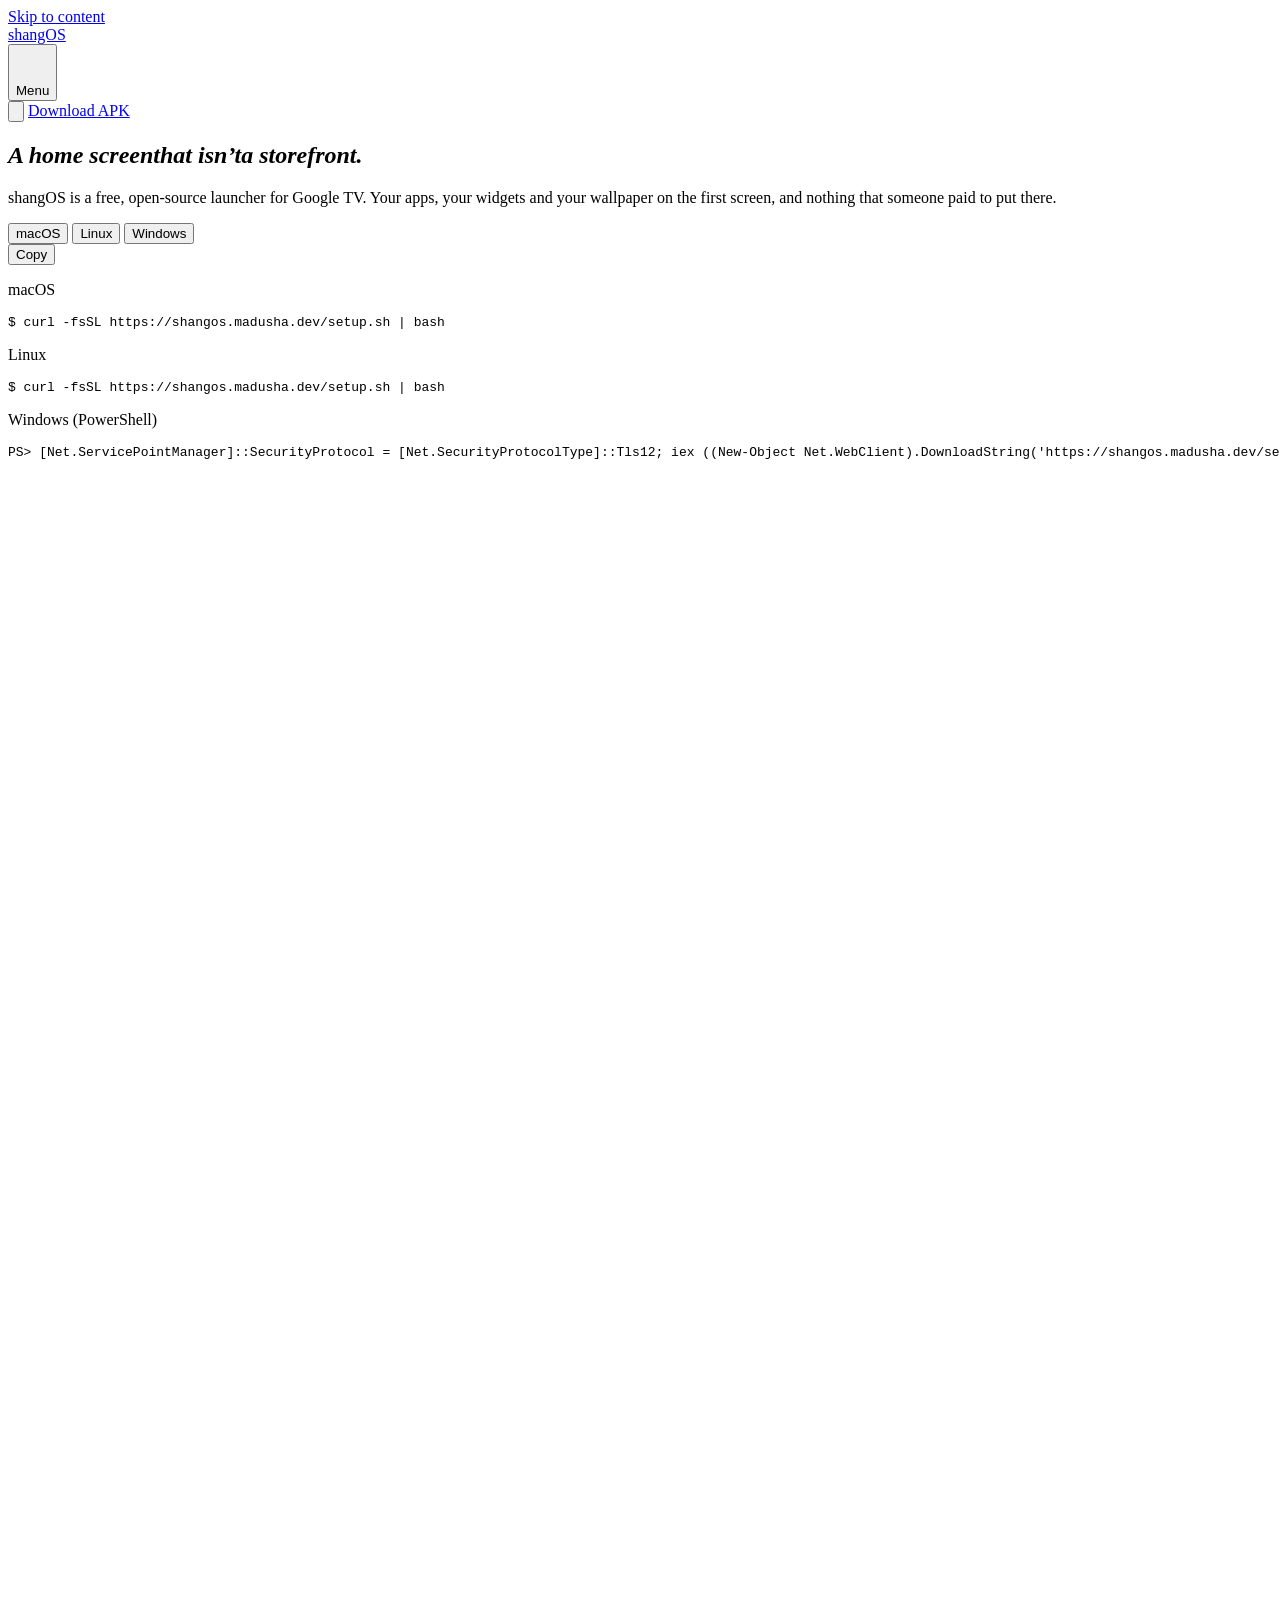
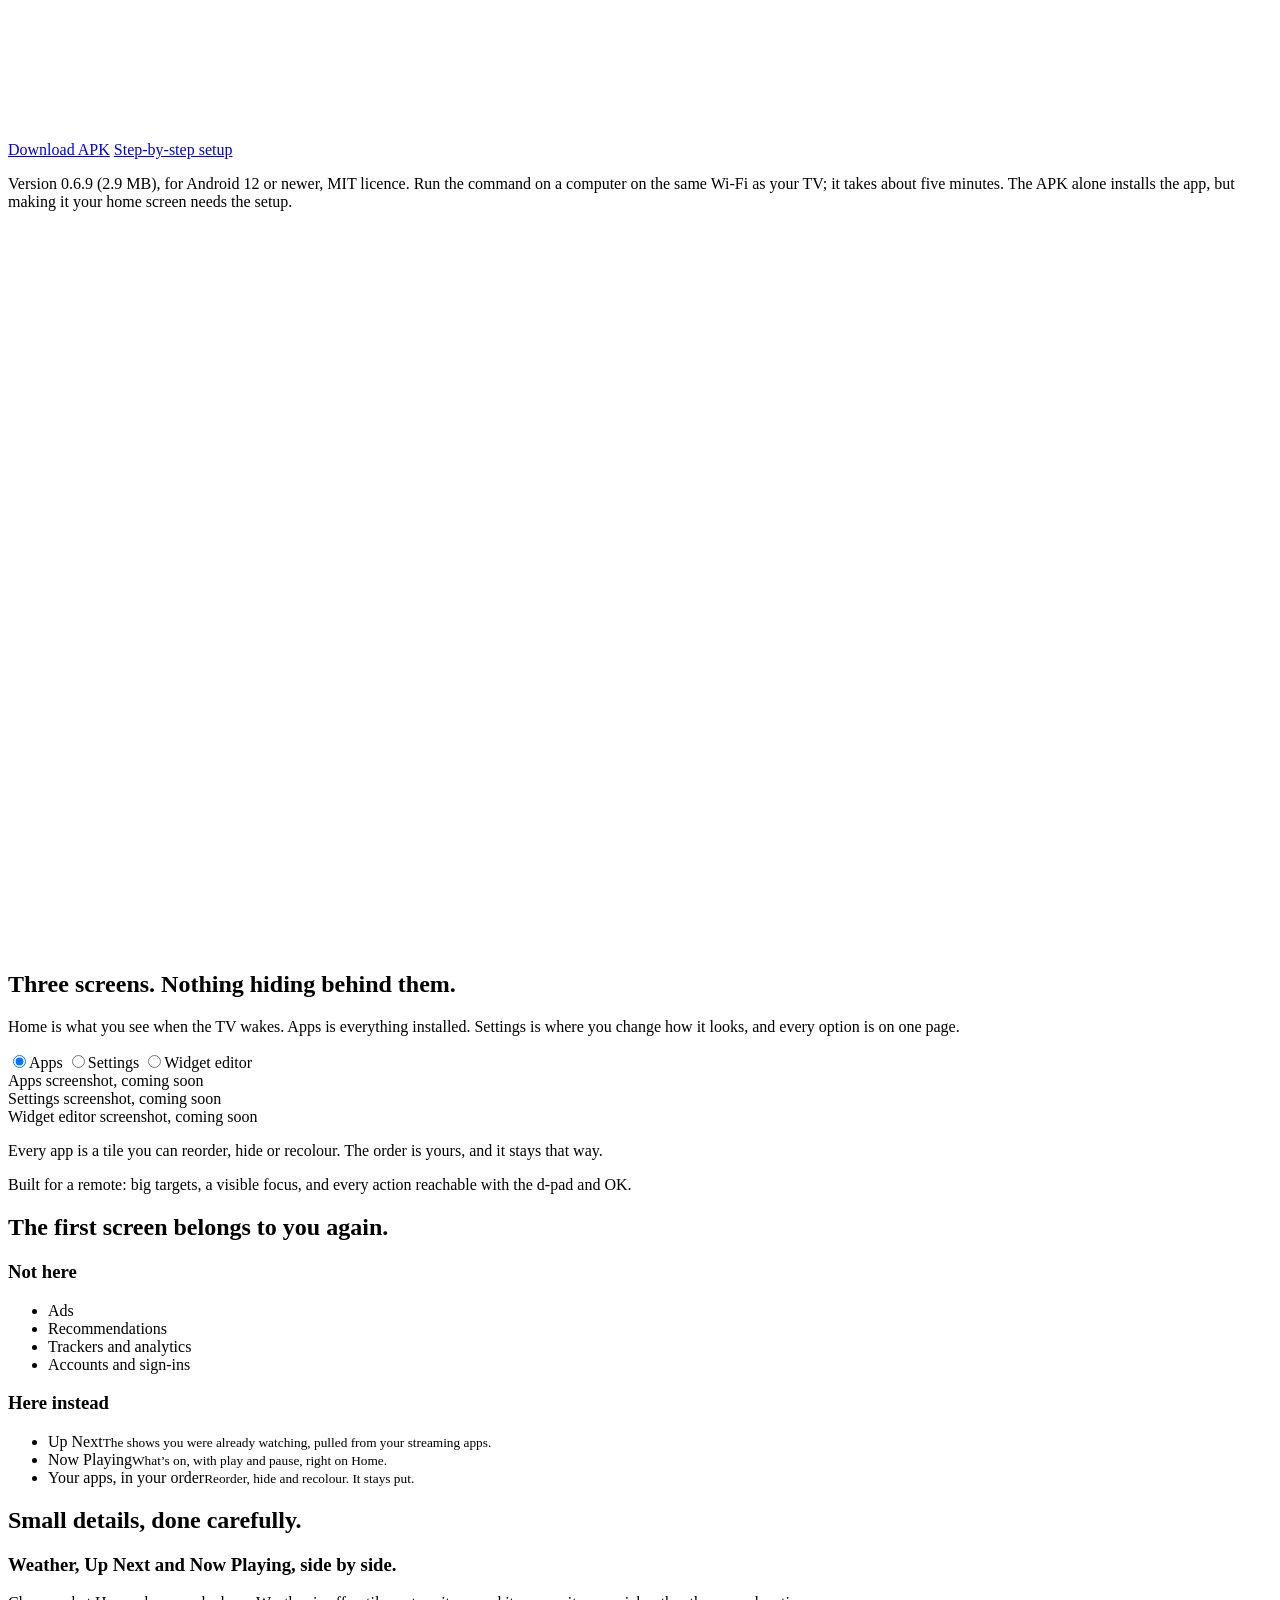
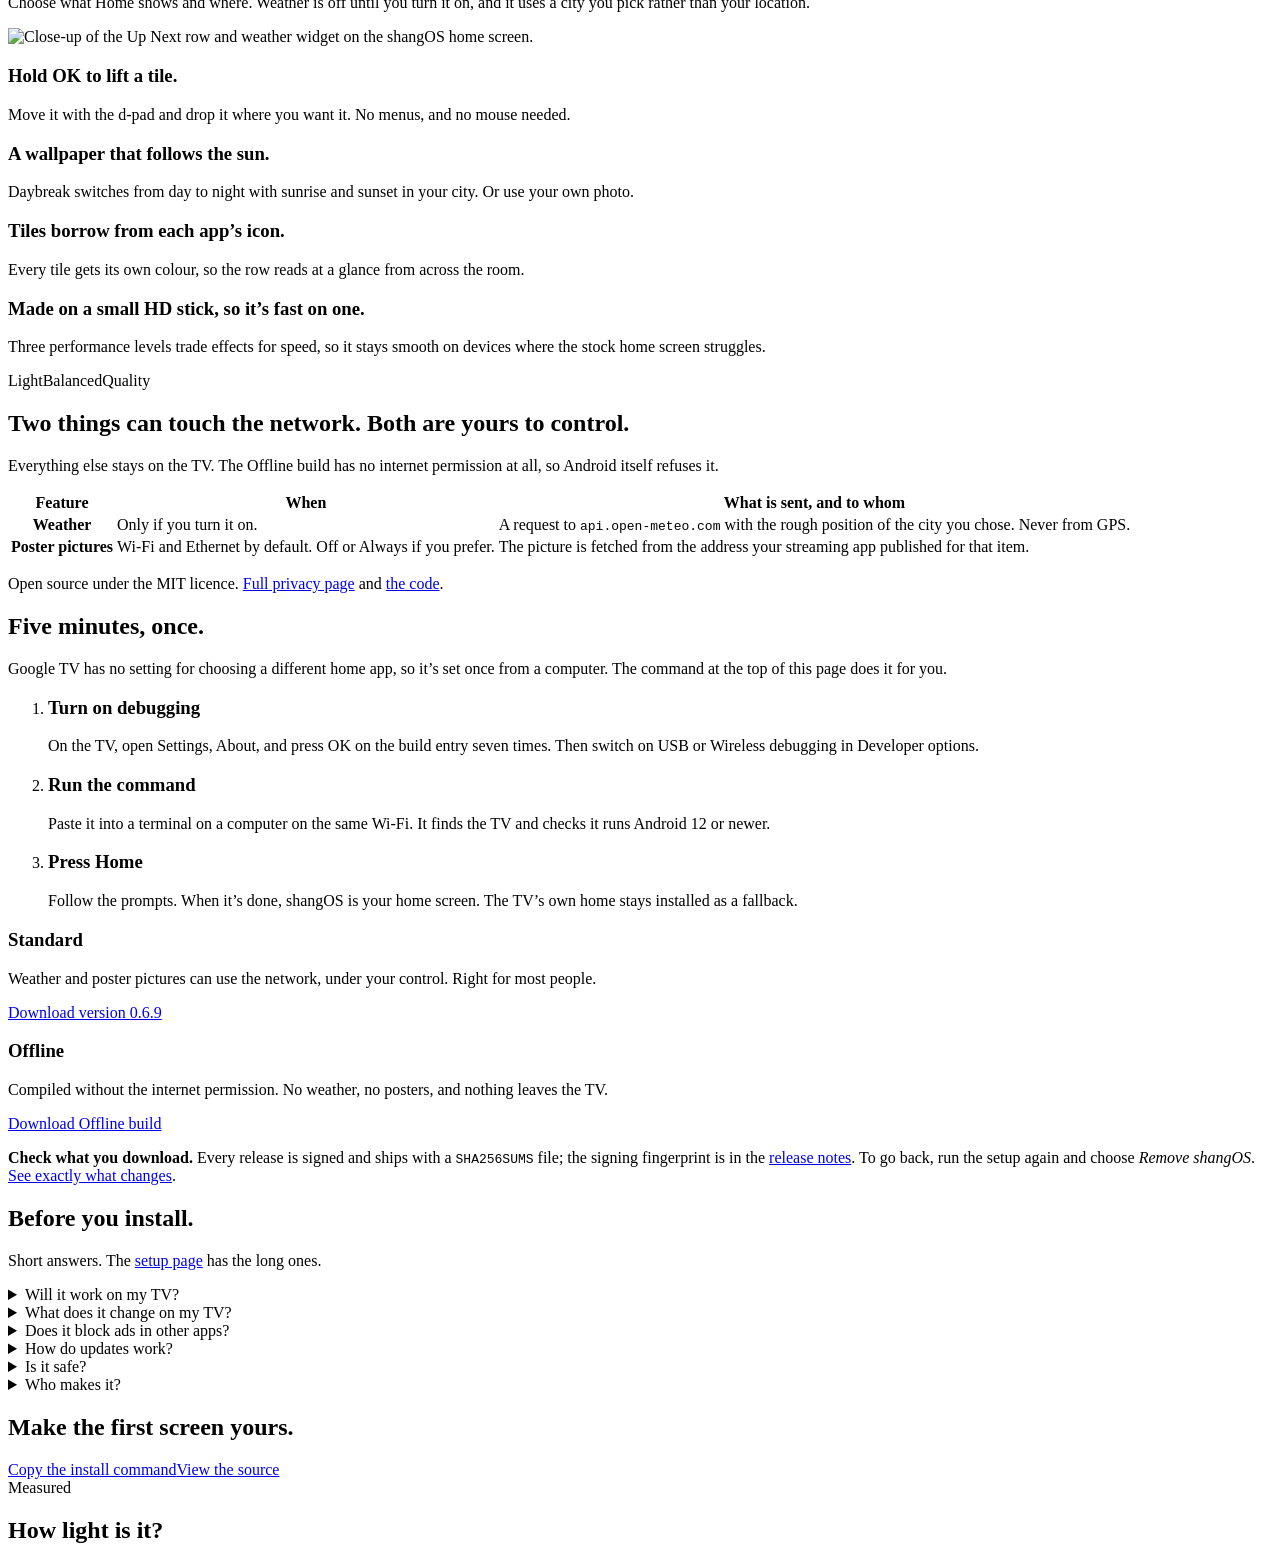
==== commit fca6352f: "Release 0.6.9: one look, readable on any screen Text and tiles - Text never drops below 14 px and gr" ====
--- a/docs/index.html
+++ b/docs/index.html
@@ -62,7 +62,7 @@
           <svg viewBox="0 0 24 24" aria-hidden="true"><path d="M12 3v12m0 0l-4.5-4.5M12 15l4.5-4.5M4 20h16"/></svg>Download APK</a>
         <a class="btn btn--line" href="/setup/">Step-by-step setup</a>
       </div>
-      <p class="small">Version <span data-rel="version">0.6.8</span> (<span data-rel="apk-size">2.9 MB</span>), for Android 12 or newer, MIT licence. Run the command on a computer on the same Wi-Fi as your TV; it takes about five minutes. The APK alone installs the app, but making it your home screen needs the setup.</p>
+      <p class="small">Version <span data-rel="version">0.6.9</span> (<span data-rel="apk-size">2.9 MB</span>), for Android 12 or newer, MIT licence. Run the command on a computer on the same Wi-Fi as your TV; it takes about five minutes. The APK alone installs the app, but making it your home screen needs the setup.</p>
     </div>
 
     <div class="hero__stage">
@@ -159,7 +159,7 @@
     </ol>
     <div class="dl">
       <div><h3 class="h3">Standard</h3><p>Weather and poster pictures can use the network, under your control. Right for most people.</p>
-        <a class="btn btn--fill" href="https://github.com/madushas/shangos-launcher/releases/latest/download/shangos-release.apk" download><span>Download version <span data-rel="version">0.6.8</span></span></a></div>
+        <a class="btn btn--fill" href="https://github.com/madushas/shangos-launcher/releases/latest/download/shangos-release.apk" download><span>Download version <span data-rel="version">0.6.9</span></span></a></div>
       <div><h3 class="h3">Offline</h3><p>Compiled without the internet permission. No weather, no posters, and nothing leaves the TV.</p>
         <a class="btn btn--line" href="https://github.com/madushas/shangos-launcher/releases/latest/download/shangos-offline.apk" download>Download Offline build</a></div>
     </div>
@@ -191,9 +191,9 @@
 
 <section class="section section--sunk" aria-labelledby="num-h">
   <div class="wrap">
-    <div class="section__head"><span class="kicker">Measured</span><h2 id="num-h">How light is it?</h2><p>After ten trips back to Home, shangOS 0.6.7 held 51.8&nbsp;MB and Google TV Home 1.0.1018641540 held 147.2&nbsp;MB (65% less). Start-up took 629&nbsp;ms against 945&nbsp;ms. After ten trips back to Home, shangOS 0.6.7 held 51.8&nbsp;MB and Luma TV 2.5 held 105.5&nbsp;MB (51% less). Start-up took 629&nbsp;ms against 534&nbsp;ms.</p></div>
-    <div class="table-wrap table-wrap--stack"><table><caption>Lower is better in every row</caption><thead><tr><th scope="col">Measure</th><th scope="col">Google TV Home 1.0.1018641540</th><th scope="col">shangOS 0.6.7</th><th scope="col">Luma TV 2.5</th></tr></thead><tbody><tr><td data-label="Measure">Memory in use, idle on Home</td><td data-label="Google TV Home 1.0.1018641540">135.5 MB</td><td data-label="shangOS 0.6.7">38.8 MB</td><td data-label="Luma TV 2.5">52.2 MB</td></tr><tr><td data-label="Measure">Memory after 10 trips back to Home</td><td data-label="Google TV Home 1.0.1018641540">147.2 MB</td><td data-label="shangOS 0.6.7">51.8 MB</td><td data-label="Luma TV 2.5">105.5 MB</td></tr><tr><td data-label="Measure">Time to first frame after a restart (median of 8)</td><td data-label="Google TV Home 1.0.1018641540">945 ms</td><td data-label="shangOS 0.6.7">629 ms</td><td data-label="Luma TV 2.5">534 ms</td></tr><tr><td data-label="Measure">Trip back to Home</td><td data-label="Google TV Home 1.0.1018641540">143 ms</td><td data-label="shangOS 0.6.7">154 ms</td><td data-label="Luma TV 2.5">140 ms</td></tr><tr><td data-label="Measure">Processor use while idle on Home</td><td data-label="Google TV Home 1.0.1018641540">0.0 % of one core</td><td data-label="shangOS 0.6.7">0.2 % of one core</td><td data-label="Luma TV 2.5">4.4 % of one core</td></tr><tr><td data-label="Measure">Janky frames while moving around</td><td data-label="Google TV Home 1.0.1018641540">3.0 %</td><td data-label="shangOS 0.6.7">38.9 %</td><td data-label="Luma TV 2.5">2.0 %</td></tr></tbody></table></div>
-    <p class="fine" style="margin-top:var(--s-4)">Measured 2026-11-20 on one TV: onn. Full HD Streaming Device, Android 14 (API 34), armeabi-v7a (1.4&nbsp;GB RAM, 1280x720 at 213 dpi). The current release is 0.6.8; shangOS 0.6.7 was measured, so the newer releases have not been measured yet. One TV on one day is a guide, not a promise; differences under about 10% are noise. Memory is Android&rsquo;s own figure (PSS), in MB of 1,024&nbsp;kB. The method is <a href="https://github.com/madushas/shangos-launcher/blob/main/docs/MEASURING.md" rel="noopener">written down</a>, the raw numbers are in <a href="/data/bench.json">bench.json</a>, and <code>tools/bench.sh</code> measures your own TV.</p>
+    <div class="section__head"><span class="kicker">Measured</span><h2 id="num-h">How light is it?</h2><p>After ten trips back to Home, shangOS holds 49.5&nbsp;MB: 62% less than Google TV Home (131.6&nbsp;MB) and 51% less than Luma TV (100.8&nbsp;MB).</p></div>
+    <div class="table-wrap table-wrap--stack"><table><caption>Lower is better in every row. The best in each row is highlighted, with anything within about 10% of it</caption><thead><tr><th scope="col">Measure</th><th scope="col">shangOS 0.6.9</th><th scope="col">Google TV Home 1.0.1018641540</th><th scope="col">Luma TV 2.5</th></tr></thead><tbody><tr><td data-label="Measure">Memory in use, idle on Home</td><td data-label="shangOS 0.6.9"><strong class="bench-best">35.0 MB<span class="sr-only"> (best)</span></strong></td><td data-label="Google TV Home 1.0.1018641540"><span class="bench-other">130.5 MB</span></td><td data-label="Luma TV 2.5"><span class="bench-other">50.8 MB</span></td></tr><tr><td data-label="Measure">Memory after 10 trips back to Home</td><td data-label="shangOS 0.6.9"><strong class="bench-best">49.5 MB<span class="sr-only"> (best)</span></strong></td><td data-label="Google TV Home 1.0.1018641540"><span class="bench-other">131.6 MB</span></td><td data-label="Luma TV 2.5"><span class="bench-other">100.8 MB</span></td></tr><tr><td data-label="Measure">Time to first frame after a restart (median of 8)</td><td data-label="shangOS 0.6.9"><strong class="bench-best">588 ms<span class="sr-only"> (level with the best)</span></strong></td><td data-label="Google TV Home 1.0.1018641540"><span class="bench-other">946 ms</span></td><td data-label="Luma TV 2.5"><strong class="bench-best">563 ms<span class="sr-only"> (best)</span></strong></td></tr><tr><td data-label="Measure">Trip back to Home</td><td data-label="shangOS 0.6.9"><strong class="bench-best">147 ms<span class="sr-only"> (level with the best)</span></strong></td><td data-label="Google TV Home 1.0.1018641540"><strong class="bench-best">135 ms<span class="sr-only"> (best)</span></strong></td><td data-label="Luma TV 2.5"><strong class="bench-best">139 ms<span class="sr-only"> (level with the best)</span></strong></td></tr><tr><td data-label="Measure">Processor use while idle on Home</td><td data-label="shangOS 0.6.9"><strong class="bench-best">0.2 % of one core<span class="sr-only"> (level with the best)</span></strong></td><td data-label="Google TV Home 1.0.1018641540"><strong class="bench-best">0.1 % of one core<span class="sr-only"> (best)</span></strong></td><td data-label="Luma TV 2.5"><span class="bench-other">4.4 % of one core</span></td></tr></tbody></table></div>
+    <p class="fine" style="margin-top:var(--s-4)">Measured 2026-11-21 on one TV: onn. Full HD Streaming Device, Android 14 (API 34), armeabi-v7a (1.4&nbsp;GB RAM, 1280x720 at 213 dpi). Differences under about 10% are noise; memory is Android's PSS figure. <a href="https://github.com/madushas/shangos-launcher/blob/main/docs/MEASURING.md" rel="noopener">Method</a> &middot; <a href="/data/bench.json">raw numbers</a> &middot; <code>tools/bench.sh</code> measures your own TV.</p>
   </div>
 </section>
 </main>
